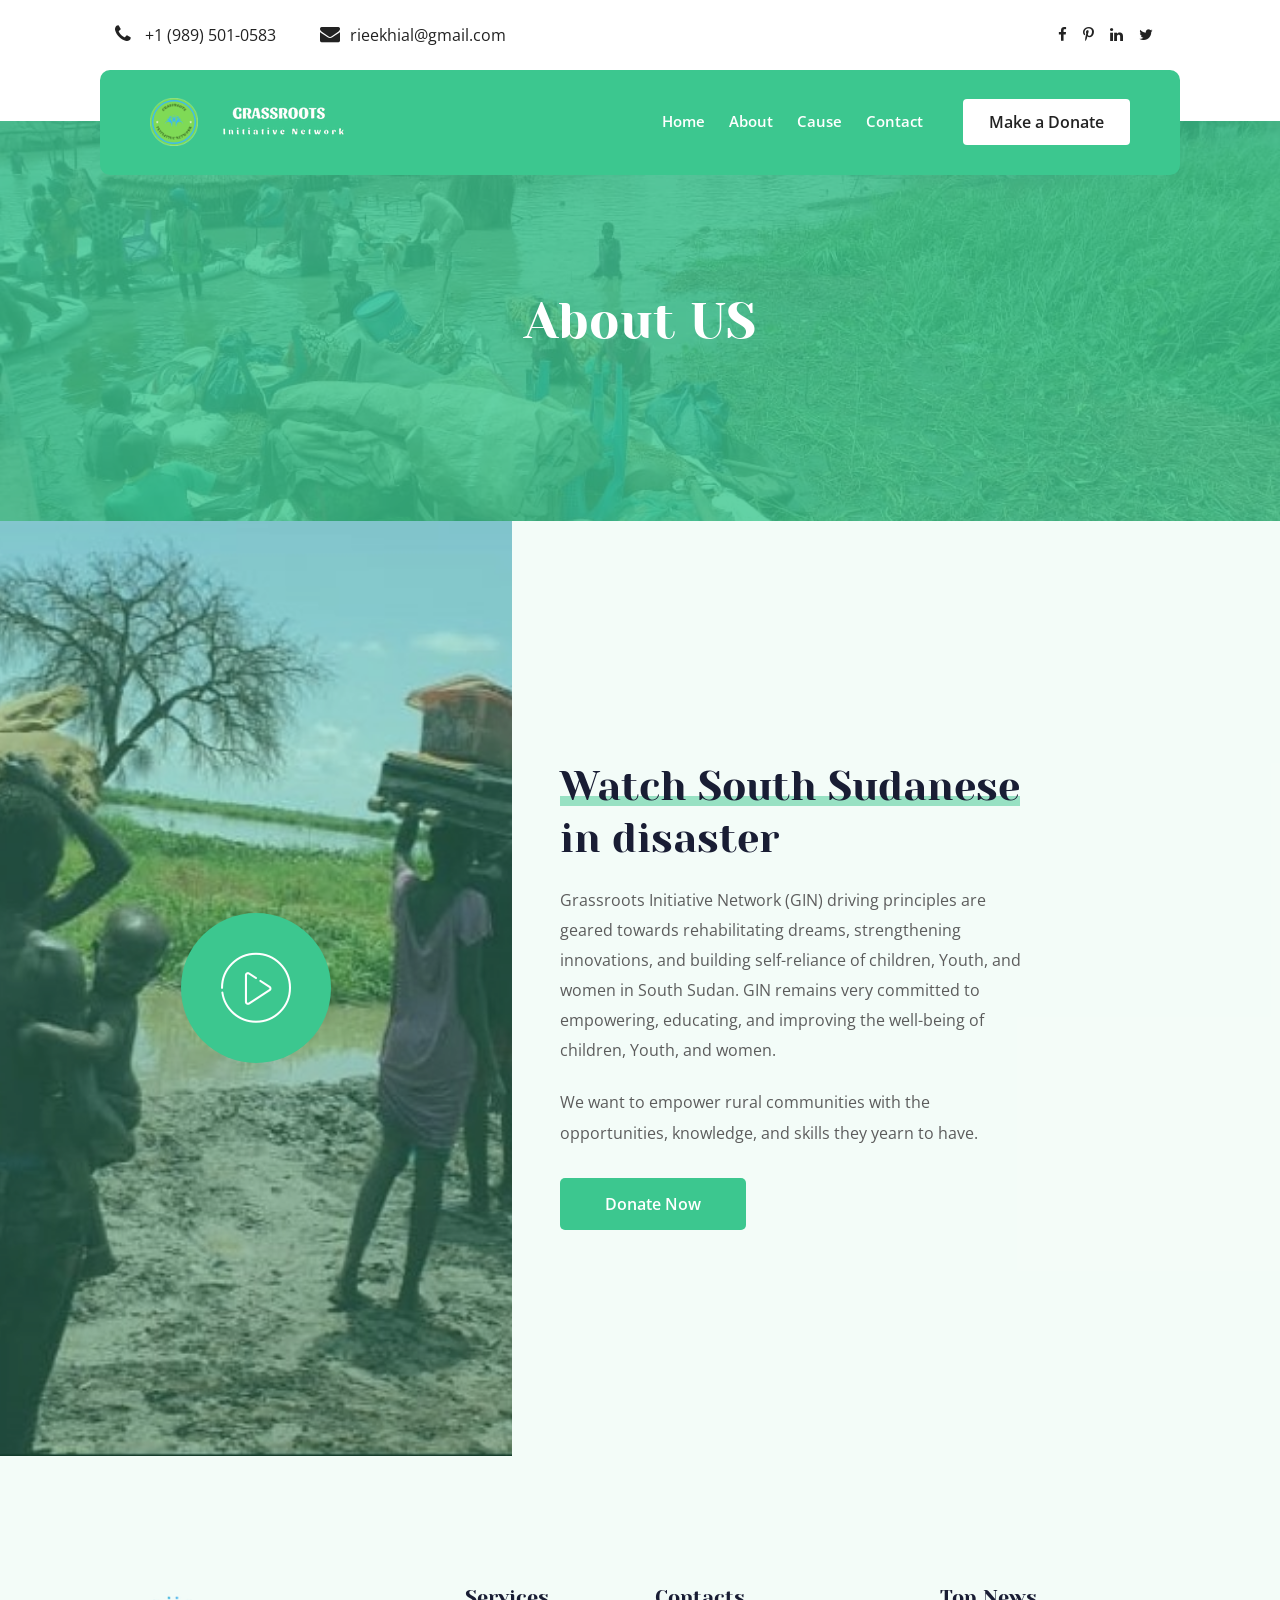
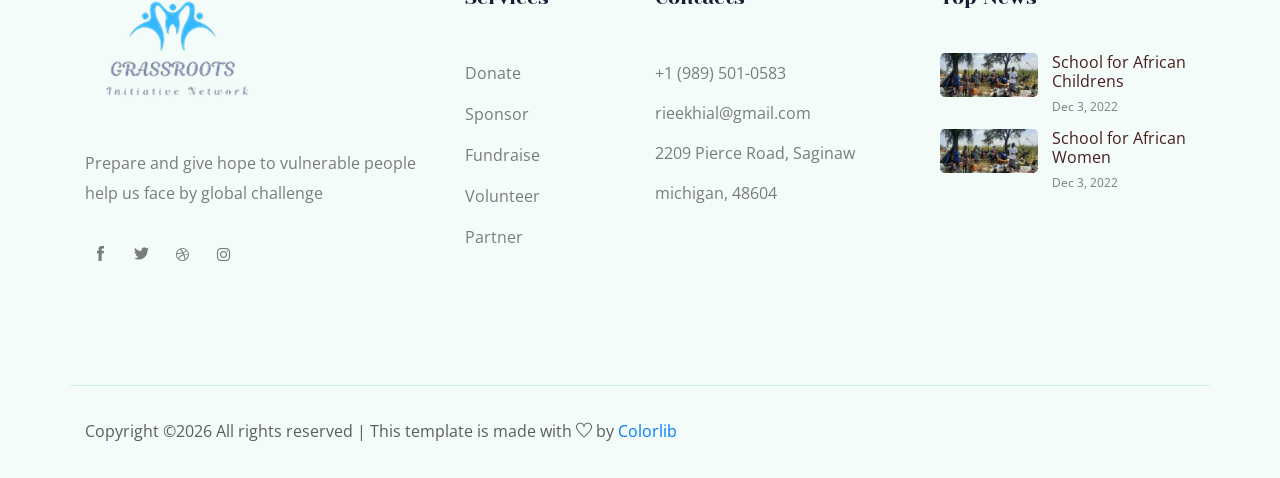
==== About.html @ 155f12e2 "update contents, and donation links" ====
<!doctype html>
<html class="no-js" lang="zxx">

<head>
    <meta charset="utf-8">
    <meta http-equiv="x-ua-compatible" content="ie=edge">
    <title>Grassroots Initiative Network</title>
    <meta name="description" content="">
    <meta name="viewport" content="width=device-width, initial-scale=1">

    <!-- <link rel="manifest" href="site.webmanifest"> -->
    <link rel="shortcut icon" type="image/x-icon" href="img/grassroot_favicon.png">
    <!-- Place favicon.ico in the root directory -->

    <!-- CSS here -->
    <link rel="stylesheet" href="css/bootstrap.min.css">
    <link rel="stylesheet" href="css/owl.carousel.min.css">
    <link rel="stylesheet" href="css/magnific-popup.css">
    <link rel="stylesheet" href="css/font-awesome.min.css">
    <link rel="stylesheet" href="css/themify-icons.css">
    <link rel="stylesheet" href="css/nice-select.css">
    <link rel="stylesheet" href="css/flaticon.css">
    <link rel="stylesheet" href="css/gijgo.css">
    <link rel="stylesheet" href="css/animate.css">
    <link rel="stylesheet" href="css/slicknav.css">
    <link rel="stylesheet" href="css/style.css">
    <!-- <link rel="stylesheet" href="css/responsive.css"> -->
</head>

<body>
    <!--[if lte IE 9]>
            <p class="browserupgrade">You are using an <strong>outdated</strong> browser. Please <a href="https://browsehappy.com/">upgrade your browser</a> to improve your experience and security.</p>
        <![endif]-->


    <!-- header-start -->
    <header>
        <div class="header-area ">
            <div class="header-top_area">
                <div class="container-fluid">
                    <div class="row">
                        <div class="col-xl-6 col-md-12 col-lg-8">
                            <div class="short_contact_list">
                                <ul>
                                    <li><a href="#"> <i class="fa fa-phone"></i> +1 (989) 501-0583</a></li>
                                    <li><a href="#"> <i class="fa fa-envelope"></i>rieekhial@gmail.com</a></li>
                                </ul>
                            </div>
                        </div>
                        <div class="col-xl-6 col-md-6 col-lg-4">
                            <div class="social_media_links d-none d-lg-block">
                                <a href="#">
                                    <i class="fa fa-facebook"></i>
                                </a>
                                <a href="#">
                                    <i class="fa fa-pinterest-p"></i>
                                </a>
                                <a href="#">
                                    <i class="fa fa-linkedin"></i>
                                </a>
                                <a href="#">
                                    <i class="fa fa-twitter"></i>
                                </a>
                            </div>
                        </div>
                    </div>
                </div>
            </div>
            <div id="sticky-header" class="main-header-area">
                <div class="container-fluid">
                    <div class="row align-items-center">
                        <div class="col-xl-3 col-lg-3">
                            <div class="logo">
                                <a href="index.html">
                                    <img src="img/favicon.ico" alt="logo">
                                </a>
                                <a href="index.html">
                                    <img src="img/header_letters.png" alt="logo">
                                </a>
                            </div>
                        </div>
                        <div class="col-xl-9 col-lg-9">
                            <div class="main-menu">
                                <nav>
                                    <ul id="navigation">
                                        <li><a href="index.html">home</a></li>
                                        <li><a href="About.html">About</a></li>
                                        <li><a href="Cause.html">Cause</a></li>
<!-- 
                                        <li><a href="#">blog <i class="ti-angle-down"></i></a>
                                            <ul class="submenu">
                                                <li><a href="blog.html">blog</a></li>
                                                <li><a href="single-blog.html">single-blog</a></li>
                                            </ul>
                                        </li>
                                        <li><a href="#">pages <i class="ti-angle-down"></i></a>
                                            <ul class="submenu">
                                                <li><a href="elements.html">elements</a></li>
                                                <li><a href="Cause.html">Cause</a></li>
                                            </ul>
                                        </li> -->

                                        <li><a href="contact.html">Contact</a></li>
                                    </ul>
                                </nav>
                                <div class="Appointment">
                                    <div class="book_btn d-none d-lg-block">
                                        <a href="https://ko-fi.com/rinyoch">Make a Donate</a>
                                    </div>
                                </div>
                            </div>
                        </div>
                        <div class="col-12">
                            <div class="mobile_menu d-block d-lg-none"></div>
                        </div>
                    </div>
                </div>
            </div>
        </div>
    </header>
    <!-- header-end -->

    <!-- bradcam_area_start  -->
    <div class="bradcam_area breadcam_bg overlay d-flex align-items-center justify-content-center">
        <div class="container">
            <div class="row">
                <div class="col-xl-12">
                    <div class="bradcam_text text-center">
                        <h3>About US</h3>
                    </div>
                </div>
            </div>
        </div>
    </div>
    <!-- bradcam_area_end  -->


    <!-- latest_activites_area_start  -->
    <div class="latest_activites_area">
        <div class=" video_bg_1 video_activite  d-flex align-items-center justify-content-center">
            <a class="popup-video" href="https://www.youtube.com/watch?v=m8TG0dVGTGA&ab_channel=RieekNyoach">
                <i class="flaticon-ui"></i>
            </a>
        </div>
        <div class="container">
            <div class="row justify-content-end">
                <div class="col-lg-7">
                    <div class="activites_info">
                        <div class="section_title">
                            <h3> <span>Watch South Sudanese </span> in disaster<br></h3>
                        </div>
                        <p class="para_1">Grassroots Initiative Network (GIN) driving principles are geared towards rehabilitating dreams, strengthening innovations, and building self-reliance of children, Youth, and women in South Sudan. GIN remains very committed to empowering, educating, and improving the well-being of children, Youth, and women. </p class="para_1">
                        <p class="para_2">We want to empower rural communities with the opportunities, knowledge, and skills they yearn to have. </p>
                        <a href="https://ko-fi.com/rinyoch"class="boxed-btn4">Donate Now</a>
                    </div>
                </div>
            </div>
        </div>
    </div>
    <!-- latest_activites_area_end  -->



   

   <!-- footer_start  -->
   <footer class="footer">
    <div class="footer_top">
        <div class="container">
            <div class="row">
                <div class="col-xl-4 col-md-6 col-lg-4 ">
                    <div class="footer_widget">
                        <div class="footer_logo">
                            <a href="#">
                                <img src="img/favicon_logo_footer.png" alt="">
                            </a>
                        </div>
                         
                        <p class="address_text">Prepare and give hope to vulnerable people <br> help us face by global challenge
                        </p>
                        <div class="socail_links">
                            <ul>
                                <li>
                                    <a href="#">
                                        <i class="ti-facebook"></i>
                                    </a>
                                </li>
                                <li>
                                    <a href="#">
                                        <i class="ti-twitter-alt"></i>
                                    </a>
                                </li>
                                <li>
                                    <a href="#">
                                        <i class="fa fa-dribbble"></i>
                                    </a>
                                </li>
                                <li>
                                    <a href="#">
                                        <i class="fa fa-instagram"></i>
                                    </a>
                                </li>
                            </ul>
                        </div>

                    </div>
                </div>
                <div class="col-xl-2 col-md-6 col-lg-2">
                    <div class="footer_widget">
                        <h3 class="footer_title">
                            Services
                        </h3>
                        <ul class="links">
                            <li><a href="#">Donate</a></li>
                            <li><a href="#">Sponsor</a></li>
                            <li><a href="#">Fundraise</a></li>
                            <li><a href="#">Volunteer</a></li>
                            <li><a href="#">Partner</a></li>
                        </ul>
                    </div>
                </div>
                <div class="col-xl-3 col-md-6 col-lg-3">
                    <div class="footer_widget">
                        <h3 class="footer_title">
                            Contacts
                        </h3>
                        <div class="contacts">
                            <p>+1 (989) 501-0583 <br>
                                rieekhial@gmail.com <br>
                                2209 Pierce Road,
                                Saginaw michigan, 48604
                            </p>
                        </div>
                    </div>
                </div>
                <div class="col-xl-3 col-md-6 col-lg-3">
                    <div class="footer_widget">
                        <h3 class="footer_title">
                            Top News
                        </h3>
                        <ul class="news_links">
                            <li>
                                <div class="thumb">
                                    <a href="#">
                                        <img src="img/news/news_grassroors_img.jpg" alt="">
                                    </a>
                                </div>
                                <div class="info">
                                    <a href="#">
                                        <h4>School for African 
                                            Childrens</h4>
                                    </a>
                                    <span>Dec 3, 2022</span>
                                </div>
                            </li>
                            <li>
                                <div class="thumb">
                                    <a href="#">
                                        <img src="img/news/news_grassroors_img.jpg" alt="">
                                    </a>
                                </div>
                                <div class="info">
                                    <a href="#">
                                        <h4>School for African 
                                            Women</h4>
                                    </a>
                                    <span>Dec 3, 2022</span>
                                </div>
                            </li>
                        </ul>
                    </div>
                </div>
            </div>
        </div>
    </div>
    <div class="copy-right_text">
        <div class="container">
            <div class="row">
                <div class="bordered_1px "></div>
                <div class="col-xl-12">
                    <p class="copy_right text-center">
                        <p><!-- Link back to Colorlib can't be removed. Template is licensed under CC BY 3.0. -->
Copyright &copy;<script>document.write(new Date().getFullYear());</script> All rights reserved | This template is made with <i class="ti-heart" aria-hidden="true"></i> by <a href="https://colorlib.com" target="_blank">Colorlib</a>
<!-- Link back to Colorlib can't be removed. Template is licensed under CC BY 3.0. --></p>
                    </p>
                </div>
            </div>
        </div>
    </div>
</footer>
<!-- footer_end  -->

    <!-- link that opens popup -->

    <!-- JS here -->
    <script src="js/vendor/modernizr-3.5.0.min.js"></script>
    <script src="js/vendor/jquery-1.12.4.min.js"></script>
    <script src="js/popper.min.js"></script>
    <script src="js/bootstrap.min.js"></script>
    <script src="js/owl.carousel.min.js"></script>
    <script src="js/isotope.pkgd.min.js"></script>
    <script src="js/ajax-form.js"></script>
    <script src="js/waypoints.min.js"></script>
    <script src="js/jquery.counterup.min.js"></script>
    <script src="js/imagesloaded.pkgd.min.js"></script>
    <script src="js/scrollIt.js"></script>
    <script src="js/jquery.scrollUp.min.js"></script>
    <script src="js/wow.min.js"></script>
    <script src="js/nice-select.min.js"></script>
    <script src="js/jquery.slicknav.min.js"></script>
    <script src="js/jquery.magnific-popup.min.js"></script>
    <script src="js/plugins.js"></script>
    <script src="js/gijgo.min.js"></script>
    <!--contact js-->
    <script src="js/contact.js"></script>
    <script src="js/jquery.ajaxchimp.min.js"></script>
    <script src="js/jquery.form.js"></script>
    <script src="js/jquery.validate.min.js"></script>
    <script src="js/mail-script.js"></script>

    <script src="js/main.js"></script>
</body>

</html>
---- css/themify-icons.css ----
@font-face {
	font-family: 'themify';
	src:url('../fonts/themify.eot?-fvbane');
	src:url('../fonts/themify.eot?#iefix-fvbane') format('embedded-opentype'),
		url('../fonts/themify.woff?-fvbane') format('woff'),
		url('../fonts/themify.ttf?-fvbane') format('truetype'),
		url('../fonts/themify.svg?-fvbane#themify') format('svg');
	font-weight: normal;
	font-style: normal;
}

[class^="ti-"], [class*=" ti-"] {
	font-family: 'themify';
	/* speak: none; */
	font-style: normal;
	font-weight: normal;
	font-variant: normal;
	text-transform: none;
	line-height: 1;

	/* Better Font Rendering =========== */
	-webkit-font-smoothing: antialiased;
	-moz-osx-font-smoothing: grayscale;
}

.ti-wand:before {
	content: "\e600";
}
.ti-volume:before {
	content: "\e601";
}
.ti-user:before {
	content: "\e602";
}
.ti-unlock:before {
	content: "\e603";
}
.ti-unlink:before {
	content: "\e604";
}
.ti-trash:before {
	content: "\e605";
}
.ti-thought:before {
	content: "\e606";
}
.ti-target:before {
	content: "\e607";
}
.ti-tag:before {
	content: "\e608";
}
.ti-tablet:before {
	content: "\e609";
}
.ti-star:before {
	content: "\e60a";
}
.ti-spray:before {
	content: "\e60b";
}
.ti-signal:before {
	content: "\e60c";
}
.ti-shopping-cart:before {
	content: "\e60d";
}
.ti-shopping-cart-full:before {
	content: "\e60e";
}
.ti-settings:before {
	content: "\e60f";
}
.ti-search:before {
	content: "\e610";
}
.ti-zoom-in:before {
	content: "\e611";
}
.ti-zoom-out:before {
	content: "\e612";
}
.ti-cut:before {
	content: "\e613";
}
.ti-ruler:before {
	content: "\e614";
}
.ti-ruler-pencil:before {
	content: "\e615";
}
.ti-ruler-alt:before {
	content: "\e616";
}
.ti-bookmark:before {
	content: "\e617";
}
.ti-bookmark-alt:before {
	content: "\e618";
}
.ti-reload:before {
	content: "\e619";
}
.ti-plus:before {
	content: "\e61a";
}
.ti-pin:before {
	content: "\e61b";
}
.ti-pencil:before {
	content: "\e61c";
}
.ti-pencil-alt:before {
	content: "\e61d";
}
.ti-paint-roller:before {
	content: "\e61e";
}
.ti-paint-bucket:before {
	content: "\e61f";
}
.ti-na:before {
	content: "\e620";
}
.ti-mobile:before {
	content: "\e621";
}
.ti-minus:before {
	content: "\e622";
}
.ti-medall:before {
	content: "\e623";
}
.ti-medall-alt:before {
	content: "\e624";
}
.ti-marker:before {
	content: "\e625";
}
.ti-marker-alt:before {
	content: "\e626";
}
.ti-arrow-up:before {
	content: "\e627";
}
.ti-arrow-right:before {
	content: "\e628";
}
.ti-arrow-left:before {
	content: "\e629";
}
.ti-arrow-down:before {
	content: "\e62a";
}
.ti-lock:before {
	content: "\e62b";
}
.ti-location-arrow:before {
	content: "\e62c";
}
.ti-link:before {
	content: "\e62d";
}
.ti-layout:before {
	content: "\e62e";
}
.ti-layers:before {
	content: "\e62f";
}
.ti-layers-alt:before {
	content: "\e630";
}
.ti-key:before {
	content: "\e631";
}
.ti-import:before {
	content: "\e632";
}
.ti-image:before {
	content: "\e633";
}
.ti-heart:before {
	content: "\e634";
}
.ti-heart-broken:before {
	content: "\e635";
}
.ti-hand-stop:before {
	content: "\e636";
}
.ti-hand-open:before {
	content: "\e637";
}
.ti-hand-drag:before {
	content: "\e638";
}
.ti-folder:before {
	content: "\e639";
}
.ti-flag:before {
	content: "\e63a";
}
.ti-flag-alt:before {
	content: "\e63b";
}
.ti-flag-alt-2:before {
	content: "\e63c";
}
.ti-eye:before {
	content: "\e63d";
}
.ti-export:before {
	content: "\e63e";
}
.ti-exchange-vertical:before {
	content: "\e63f";
}
.ti-desktop:before {
	content: "\e640";
}
.ti-cup:before {
	content: "\e641";
}
.ti-crown:before {
	content: "\e642";
}
.ti-comments:before {
	content: "\e643";
}
.ti-comment:before {
	content: "\e644";
}
.ti-comment-alt:before {
	content: "\e645";
}
.ti-close:before {
	content: "\e646";
}
.ti-clip:before {
	content: "\e647";
}
.ti-angle-up:before {
	content: "\e648";
}
.ti-angle-right:before {
	content: "\e649";
}
.ti-angle-left:before {
	content: "\e64a";
}
.ti-angle-down:before {
	content: "\e64b";
}
.ti-check:before {
	content: "\e64c";
}
.ti-check-box:before {
	content: "\e64d";
}
.ti-camera:before {
	content: "\e64e";
}
.ti-announcement:before {
	content: "\e64f";
}
.ti-brush:before {
	content: "\e650";
}
.ti-briefcase:before {
	content: "\e651";
}
.ti-bolt:before {
	content: "\e652";
}
.ti-bolt-alt:before {
	content: "\e653";
}
.ti-blackboard:before {
	content: "\e654";
}
.ti-bag:before {
	content: "\e655";
}
.ti-move:before {
	content: "\e656";
}
.ti-arrows-vertical:before {
	content: "\e657";
}
.ti-arrows-horizontal:before {
	content: "\e658";
}
.ti-fullscreen:before {
	content: "\e659";
}
.ti-arrow-top-right:before {
	content: "\e65a";
}
.ti-arrow-top-left:before {
	content: "\e65b";
}
.ti-arrow-circle-up:before {
	content: "\e65c";
}
.ti-arrow-circle-right:before {
	content: "\e65d";
}
.ti-arrow-circle-left:before {
	content: "\e65e";
}
.ti-arrow-circle-down:before {
	content: "\e65f";
}
.ti-angle-double-up:before {
	content: "\e660";
}
.ti-angle-double-right:before {
	content: "\e661";
}
.ti-angle-double-left:before {
	content: "\e662";
}
.ti-angle-double-down:before {
	content: "\e663";
}
.ti-zip:before {
	content: "\e664";
}
.ti-world:before {
	content: "\e665";
}
.ti-wheelchair:before {
	content: "\e666";
}
.ti-view-list:before {
	content: "\e667";
}
.ti-view-list-alt:before {
	content: "\e668";
}
.ti-view-grid:before {
	content: "\e669";
}
.ti-uppercase:before {
	content: "\e66a";
}
.ti-upload:before {
	content: "\e66b";
}
.ti-underline:before {
	content: "\e66c";
}
.ti-truck:before {
	content: "\e66d";
}
.ti-timer:before {
	content: "\e66e";
}
.ti-ticket:before {
	content: "\e66f";
}
.ti-thumb-up:before {
	content: "\e670";
}
.ti-thumb-down:before {
	content: "\e671";
}
.ti-text:before {
	content: "\e672";
}
.ti-stats-up:before {
	content: "\e673";
}
.ti-stats-down:before {
	content: "\e674";
}
.ti-split-v:before {
	content: "\e675";
}
.ti-split-h:before {
	content: "\e676";
}
.ti-smallcap:before {
	content: "\e677";
}
.ti-shine:before {
	content: "\e678";
}
.ti-shift-right:before {
	content: "\e679";
}
.ti-shift-left:before {
	content: "\e67a";
}
.ti-shield:before {
	content: "\e67b";
}
.ti-notepad:before {
	content: "\e67c";
}
.ti-server:before {
	content: "\e67d";
}
.ti-quote-right:before {
	content: "\e67e";
}
.ti-quote-left:before {
	content: "\e67f";
}
.ti-pulse:before {
	content: "\e680";
}
.ti-printer:before {
	content: "\e681";
}
.ti-power-off:before {
	content: "\e682";
}
.ti-plug:before {
	content: "\e683";
}
.ti-pie-chart:before {
	content: "\e684";
}
.ti-paragraph:before {
	content: "\e685";
}
.ti-panel:before {
	content: "\e686";
}
.ti-package:before {
	content: "\e687";
}
.ti-music:before {
	content: "\e688";
}
.ti-music-alt:before {
	content: "\e689";
}
.ti-mouse:before {
	content: "\e68a";
}
.ti-mouse-alt:before {
	content: "\e68b";
}
.ti-money:before {
	content: "\e68c";
}
.ti-microphone:before {
	content: "\e68d";
}
.ti-menu:before {
	content: "\e68e";
}
.ti-menu-alt:before {
	content: "\e68f";
}
.ti-map:before {
	content: "\e690";
}
.ti-map-alt:before {
	content: "\e691";
}
.ti-loop:before {
	content: "\e692";
}
.ti-location-pin:before {
	content: "\e693";
}
.ti-list:before {
	content: "\e694";
}
.ti-light-bulb:before {
	content: "\e695";
}
.ti-Italic:before {
	content: "\e696";
}
.ti-info:before {
	content: "\e697";
}
.ti-infinite:before {
	content: "\e698";
}
.ti-id-badge:before {
	content: "\e699";
}
.ti-hummer:before {
	content: "\e69a";
}
.ti-home:before {
	content: "\e69b";
}
.ti-help:before {
	content: "\e69c";
}
.ti-headphone:before {
	content: "\e69d";
}
.ti-harddrives:before {
	content: "\e69e";
}
.ti-harddrive:before {
	content: "\e69f";
}
.ti-gift:before {
	content: "\e6a0";
}
.ti-game:before {
	content: "\e6a1";
}
.ti-filter:before {
	content: "\e6a2";
}
.ti-files:before {
	content: "\e6a3";
}
.ti-file:before {
	content: "\e6a4";
}
.ti-eraser:before {
	content: "\e6a5";
}
.ti-envelope:before {
	content: "\e6a6";
}
.ti-download:before {
	content: "\e6a7";
}
.ti-direction:before {
	content: "\e6a8";
}
.ti-direction-alt:before {
	content: "\e6a9";
}
.ti-dashboard:before {
	content: "\e6aa";
}
.ti-control-stop:before {
	content: "\e6ab";
}
.ti-control-shuffle:before {
	content: "\e6ac";
}
.ti-control-play:before {
	content: "\e6ad";
}
.ti-control-pause:before {
	content: "\e6ae";
}
.ti-control-forward:before {
	content: "\e6af";
}
.ti-control-backward:before {
	content: "\e6b0";
}
.ti-cloud:before {
	content: "\e6b1";
}
.ti-cloud-up:before {
	content: "\e6b2";
}
.ti-cloud-down:before {
	content: "\e6b3";
}
.ti-clipboard:before {
	content: "\e6b4";
}
.ti-car:before {
	content: "\e6b5";
}
.ti-calendar:before {
	content: "\e6b6";
}
.ti-book:before {
	content: "\e6b7";
}
.ti-bell:before {
	content: "\e6b8";
}
.ti-basketball:before {
	content: "\e6b9";
}
.ti-bar-chart:before {
	content: "\e6ba";
}
.ti-bar-chart-alt:before {
	content: "\e6bb";
}
.ti-back-right:before {
	content: "\e6bc";
}
.ti-back-left:before {
	content: "\e6bd";
}
.ti-arrows-corner:before {
	content: "\e6be";
}
.ti-archive:before {
	content: "\e6bf";
}
.ti-anchor:before {
	content: "\e6c0";
}
.ti-align-right:before {
	content: "\e6c1";
}
.ti-align-left:before {
	content: "\e6c2";
}
.ti-align-justify:before {
	content: "\e6c3";
}
.ti-align-center:before {
	content: "\e6c4";
}
.ti-alert:before {
	content: "\e6c5";
}
.ti-alarm-clock:before {
	content: "\e6c6";
}
.ti-agenda:before {
	content: "\e6c7";
}
.ti-write:before {
	content: "\e6c8";
}
.ti-window:before {
	content: "\e6c9";
}
.ti-widgetized:before {
	content: "\e6ca";
}
.ti-widget:before {
	content: "\e6cb";
}
.ti-widget-alt:before {
	content: "\e6cc";
}
.ti-wallet:before {
	content: "\e6cd";
}
.ti-video-clapper:before {
	content: "\e6ce";
}
.ti-video-camera:before {
	content: "\e6cf";
}
.ti-vector:before {
	content: "\e6d0";
}
.ti-themify-logo:before {
	content: "\e6d1";
}
.ti-themify-favicon:before {
	content: "\e6d2";
}
.ti-themify-favicon-alt:before {
	content: "\e6d3";
}
.ti-support:before {
	content: "\e6d4";
}
.ti-stamp:before {
	content: "\e6d5";
}
.ti-split-v-alt:before {
	content: "\e6d6";
}
.ti-slice:before {
	content: "\e6d7";
}
.ti-shortcode:before {
	content: "\e6d8";
}
.ti-shift-right-alt:before {
	content: "\e6d9";
}
.ti-shift-left-alt:before {
	content: "\e6da";
}
.ti-ruler-alt-2:before {
	content: "\e6db";
}
.ti-receipt:before {
	content: "\e6dc";
}
.ti-pin2:before {
	content: "\e6dd";
}
.ti-pin-alt:before {
	content: "\e6de";
}
.ti-pencil-alt2:before {
	content: "\e6df";
}
.ti-palette:before {
	content: "\e6e0";
}
.ti-more:before {
	content: "\e6e1";
}
.ti-more-alt:before {
	content: "\e6e2";
}
.ti-microphone-alt:before {
	content: "\e6e3";
}
.ti-magnet:before {
	content: "\e6e4";
}
.ti-line-double:before {
	content: "\e6e5";
}
.ti-line-dotted:before {
	content: "\e6e6";
}
.ti-line-dashed:before {
	content: "\e6e7";
}
.ti-layout-width-full:before {
	content: "\e6e8";
}
.ti-layout-width-default:before {
	content: "\e6e9";
}
.ti-layout-width-default-alt:before {
	content: "\e6ea";
}
.ti-layout-tab:before {
	content: "\e6eb";
}
.ti-layout-tab-window:before {
	content: "\e6ec";
}
.ti-layout-tab-v:before {
	content: "\e6ed";
}
.ti-layout-tab-min:before {
	content: "\e6ee";
}
.ti-layout-slider:before {
	content: "\e6ef";
}
.ti-layout-slider-alt:before {
	content: "\e6f0";
}
.ti-layout-sidebar-right:before {
	content: "\e6f1";
}
.ti-layout-sidebar-none:before {
	content: "\e6f2";
}
.ti-layout-sidebar-left:before {
	content: "\e6f3";
}
.ti-layout-placeholder:before {
	content: "\e6f4";
}
.ti-layout-menu:before {
	content: "\e6f5";
}
.ti-layout-menu-v:before {
	content: "\e6f6";
}
.ti-layout-menu-separated:before {
	content: "\e6f7";
}
.ti-layout-menu-full:before {
	content: "\e6f8";
}
.ti-layout-media-right-alt:before {
	content: "\e6f9";
}
.ti-layout-media-right:before {
	content: "\e6fa";
}
.ti-layout-media-overlay:before {
	content: "\e6fb";
}
.ti-layout-media-overlay-alt:before {
	content: "\e6fc";
}
.ti-layout-media-overlay-alt-2:before {
	content: "\e6fd";
}
.ti-layout-media-left-alt:before {
	content: "\e6fe";
}
.ti-layout-media-left:before {
	content: "\e6ff";
}
.ti-layout-media-center-alt:before {
	content: "\e700";
}
.ti-layout-media-center:before {
	content: "\e701";
}
.ti-layout-list-thumb:before {
	content: "\e702";
}
.ti-layout-list-thumb-alt:before {
	content: "\e703";
}
.ti-layout-list-post:before {
	content: "\e704";
}
.ti-layout-list-large-image:before {
	content: "\e705";
}
.ti-layout-line-solid:before {
	content: "\e706";
}
.ti-layout-grid4:before {
	content: "\e707";
}
.ti-layout-grid3:before {
	content: "\e708";
}
.ti-layout-grid2:before {
	content: "\e709";
}
.ti-layout-grid2-thumb:before {
	content: "\e70a";
}
.ti-layout-cta-right:before {
	content: "\e70b";
}
.ti-layout-cta-left:before {
	content: "\e70c";
}
.ti-layout-cta-center:before {
	content: "\e70d";
}
.ti-layout-cta-btn-right:before {
	content: "\e70e";
}
.ti-layout-cta-btn-left:before {
	content: "\e70f";
}
.ti-layout-column4:before {
	content: "\e710";
}
.ti-layout-column3:before {
	content: "\e711";
}
.ti-layout-column2:before {
	content: "\e712";
}
.ti-layout-accordion-separated:before {
	content: "\e713";
}
.ti-layout-accordion-merged:before {
	content: "\e714";
}
.ti-layout-accordion-list:before {
	content: "\e715";
}
.ti-ink-pen:before {
	content: "\e716";
}
.ti-info-alt:before {
	content: "\e717";
}
.ti-help-alt:before {
	content: "\e718";
}
.ti-headphone-alt:before {
	content: "\e719";
}
.ti-hand-point-up:before {
	content: "\e71a";
}
.ti-hand-point-right:before {
	content: "\e71b";
}
.ti-hand-point-left:before {
	content: "\e71c";
}
.ti-hand-point-down:before {
	content: "\e71d";
}
.ti-gallery:before {
	content: "\e71e";
}
.ti-face-smile:before {
	content: "\e71f";
}
.ti-face-sad:before {
	content: "\e720";
}
.ti-credit-card:before {
	content: "\e721";
}
.ti-control-skip-forward:before {
	content: "\e722";
}
.ti-control-skip-backward:before {
	content: "\e723";
}
.ti-control-record:before {
	content: "\e724";
}
.ti-control-eject:before {
	content: "\e725";
}
.ti-comments-smiley:before {
	content: "\e726";
}
.ti-brush-alt:before {
	content: "\e727";
}
.ti-youtube:before {
	content: "\e728";
}
.ti-vimeo:before {
	content: "\e729";
}
.ti-twitter:before {
	content: "\e72a";
}
.ti-time:before {
	content: "\e72b";
}
.ti-tumblr:before {
	content: "\e72c";
}
.ti-skype:before {
	content: "\e72d";
}
.ti-share:before {
	content: "\e72e";
}
.ti-share-alt:before {
	content: "\e72f";
}
.ti-rocket:before {
	content: "\e730";
}
.ti-pinterest:before {
	content: "\e731";
}
.ti-new-window:before {
	content: "\e732";
}
.ti-microsoft:before {
	content: "\e733";
}
.ti-list-ol:before {
	content: "\e734";
}
.ti-linkedin:before {
	content: "\e735";
}
.ti-layout-sidebar-2:before {
	content: "\e736";
}
.ti-layout-grid4-alt:before {
	content: "\e737";
}
.ti-layout-grid3-alt:before {
	content: "\e738";
}
.ti-layout-grid2-alt:before {
	content: "\e739";
}
.ti-layout-column4-alt:before {
	content: "\e73a";
}
.ti-layout-column3-alt:before {
	content: "\e73b";
}
.ti-layout-column2-alt:before {
	content: "\e73c";
}
.ti-instagram:before {
	content: "\e73d";
}
.ti-google:before {
	content: "\e73e";
}
.ti-github:before {
	content: "\e73f";
}
.ti-flickr:before {
	content: "\e740";
}
.ti-facebook:before {
	content: "\e741";
}
.ti-dropbox:before {
	content: "\e742";
}
.ti-dribbble:before {
	content: "\e743";
}
.ti-apple:before {
	content: "\e744";
}
.ti-android:before {
	content: "\e745";
}
.ti-save:before {
	content: "\e746";
}
.ti-save-alt:before {
	content: "\e747";
}
.ti-yahoo:before {
	content: "\e748";
}
.ti-wordpress:before {
	content: "\e749";
}
.ti-vimeo-alt:before {
	content: "\e74a";
}
.ti-twitter-alt:before {
	content: "\e74b";
}
.ti-tumblr-alt:before {
	content: "\e74c";
}
.ti-trello:before {
	content: "\e74d";
}
.ti-stack-overflow:before {
	content: "\e74e";
}
.ti-soundcloud:before {
	content: "\e74f";
}
.ti-sharethis:before {
	content: "\e750";
}
.ti-sharethis-alt:before {
	content: "\e751";
}
.ti-reddit:before {
	content: "\e752";
}
.ti-pinterest-alt:before {
	content: "\e753";
}
.ti-microsoft-alt:before {
	content: "\e754";
}
.ti-linux:before {
	content: "\e755";
}
.ti-jsfiddle:before {
	content: "\e756";
}
.ti-joomla:before {
	content: "\e757";
}
.ti-html5:before {
	content: "\e758";
}
.ti-flickr-alt:before {
	content: "\e759";
}
.ti-email:before {
	content: "\e75a";
}
.ti-drupal:before {
	content: "\e75b";
}
.ti-dropbox-alt:before {
	content: "\e75c";
}
.ti-css3:before {
	content: "\e75d";
}
.ti-rss:before {
	content: "\e75e";
}
.ti-rss-alt:before {
	content: "\e75f";
}
---- css/nice-select.css ----
.nice-select {
  -webkit-tap-highlight-color: transparent;
  background-color: #fff;
  border-radius: 5px;
  border: solid 1px #e8e8e8;
  box-sizing: border-box;
  clear: both;
  cursor: pointer;
  display: block;
  float: left;
  font-family: inherit;
  font-size: 14px;
  font-weight: normal;
  height: 42px;
  line-height: 40px;
  outline: none;
  padding-left: 18px;
  padding-right: 30px;
  position: relative;
  text-align: left !important;
  -webkit-transition: all 0.2s ease-in-out;
  transition: all 0.2s ease-in-out;
  -webkit-user-select: none;
     -moz-user-select: none;
      -ms-user-select: none;
          user-select: none;
  white-space: nowrap;
  width: auto; }
  .nice-select:hover {
    border-color: #dbdbdb; }
  .nice-select:active, .nice-select.open, .nice-select:focus {
    border-color: #999; }


  .nice-select.disabled {
    border-color: #ededed;
    color: #999;
    pointer-events: none; }
    .nice-select.disabled:after {
      border-color: #cccccc; }
  .nice-select.wide {
    width: 100%; }
    .nice-select.wide .list {
      left: 0 !important;
      right: 0 !important; }
  .nice-select.right {
    float: right; }
    .nice-select.right .list {
      left: auto;
      right: 0; }
  .nice-select.small {
    font-size: 12px;
    height: 36px;
    line-height: 34px; }
    .nice-select.small:after {
      height: 4px;
      width: 4px; }
    .nice-select.small .option {
      line-height: 34px;
      min-height: 34px; }
  .nice-select .list {
    background-color: #fff;
    border-radius: 5px;
    box-shadow: 0 0 0 1px rgba(68, 68, 68, 0.11);
    box-sizing: border-box;
    margin-top: 4px;
    opacity: 0;
    overflow: hidden;
    padding: 0;
    pointer-events: none;
    position: absolute;
    top: 100%;
    left: 0;
    -webkit-transform-origin: 50% 0;
        -ms-transform-origin: 50% 0;
            transform-origin: 50% 0;
    -webkit-transform: scale(0.75) translateY(-21px);
        -ms-transform: scale(0.75) translateY(-21px);
            transform: scale(0.75) translateY(-21px);
    -webkit-transition: all 0.2s cubic-bezier(0.5, 0, 0, 1.25), opacity 0.15s ease-out;
    transition: all 0.2s cubic-bezier(0.5, 0, 0, 1.25), opacity 0.15s ease-out;
    z-index: 9; }
    .nice-select .list:hover .option:not(:hover) {
      background-color: transparent !important; }
  .nice-select .option {
    cursor: pointer;
    font-weight: 400;
    line-height: 40px;
    list-style: none;
    min-height: 40px;
    outline: none;
    padding-left: 18px;
    padding-right: 29px;
    text-align: left;
    -webkit-transition: all 0.2s;
    transition: all 0.2s; }
    .nice-select .option:hover, .nice-select .option.focus, .nice-select .option.selected.focus {
      background-color: #f6f6f6; }
    .nice-select .option.selected {
      font-weight: bold; }
    .nice-select .option.disabled {
      background-color: transparent;
      color: #999;
      cursor: default; }

.no-csspointerevents .nice-select .list {
  display: none; }

.no-csspointerevents .nice-select.open .list {
  display: block; }





  /* ,,,,,,,,,,,,,,,, */


  .nice-select:after {
    content: "\e64b";
    display: block;
    height: 5px;
    margin-top: -5px;
    pointer-events: none;
    position: absolute;
    right: 30px;
    top: 8px;
    transition: all 0.15s ease-in-out;
    width: 5px;
    font-family: 'themify';
    color: #ddd; }

    .nice-select.open:after {
 }
    .nice-select.open .list {
      opacity: 1;
      pointer-events: auto;
      -webkit-transform: scale(1) translateY(0);
          -ms-transform: scale(1) translateY(0);
              transform: scale(1) translateY(0); }
---- css/flaticon.css ----
/*
  	Flaticon icon font: Flaticon
  	Creation date: 16/01/2020 12:03
  	*/

@font-face {
  font-family: "Flaticon";
  src: url("../fonts/Flaticon.eot");
  src: url("../fonts/Flaticon.eot?#iefix") format("embedded-opentype"),
       url("../fonts/Flaticon.woff2") format("woff2"),
       url("../fonts/Flaticon.woff") format("woff"),
       url("../fonts/Flaticon.ttf") format("truetype"),
       url("../fonts/Flaticon.svg#Flaticon") format("svg");
  font-weight: normal;
  font-style: normal;
}

@media screen and (-webkit-min-device-pixel-ratio:0) {
  @font-face {
    font-family: "Flaticon";
    src: url("../fonts/Flaticon.svg#Flaticon") format("svg");
  }
}

[class^="flaticon-"]:before, [class*=" flaticon-"]:before,
[class^="flaticon-"]:after, [class*=" flaticon-"]:after {   
  font-family: Flaticon;
font-style: normal;
}

.flaticon-ui:before { content: "\f100"; }
.flaticon-calendar:before { content: "\f101"; }
.flaticon-heart-beat:before { content: "\f102"; }
.flaticon-in-love:before { content: "\f103"; }
.flaticon-hug:before { content: "\f104"; }
---- css/gijgo.css ----
.gj-button {
    background-color: #f5f5f5;
    border: 1px solid #ddd;
    color: #000;
    border-radius: 3px;
    padding: 6px 10px;
    cursor: pointer;
}

.gj-unselectable {
    -webkit-touch-callout: none;
    -webkit-user-select: none;
    -khtml-user-select: none;
    -moz-user-select: none;
    -ms-user-select: none;
    user-select: none;
}

.gj-row {
    display: -webkit-box;
    display: -ms-flexbox;
    display: flex;
    -ms-flex-wrap: wrap;
    flex-wrap: wrap;
}

.gj-margin-left-5 {
    margin-left: 5px;
}

.gj-margin-left-10 {
    margin-left: 10px;
}

.gj-width-full {
    width: 100%;
}

.gj-cursor-pointer {
    cursor: pointer;
}

.gj-text-align-center {
    text-align: center;
}

.gj-font-size-16 {
    font-size: 16px;
}

.gj-hidden {
    display: none;
}

/** Material Design */
.gj-button-md {
    background: 0 0;
    border: none;
    border-radius: 2px;
    color: rgba(0, 0, 0, 0.87);
    position: relative;
    height: 36px;
    margin: 0;
    min-width: 64px;
    padding: 0 16px;
    display: inline-block;
    font-family: "Roboto","Helvetica","Arial",sans-serif;
    font-size: 1rem;
    font-weight: 500;
    text-transform: uppercase;
    letter-spacing: 0;
    overflow: hidden;
    will-change: box-shadow;
    transition: box-shadow .2s cubic-bezier(.4,0,1,1),background-color .2s cubic-bezier(.4,0,.2,1),color .2s cubic-bezier(.4,0,.2,1);
    outline: none;
    cursor: pointer;
    text-decoration: none;
    text-align: center;
    line-height: 36px;
    vertical-align: middle;
    overflow: hidden;
    -webkit-user-select: none;
    -moz-user-select: none;
    -ms-user-select: none;
    user-select: none;
}

.gj-button-md:hover {
    background-color: rgba(158,158,158,.2);
}

.gj-button-md:disabled {
    color: rgba(0,0,0,.26);
    background: 0 0;
}

.gj-button-md .material-icons,
.gj-button-md .gj-icon {
    vertical-align: middle;
    /*font-size: 1.3rem;
    margin-right: 4px;*/
}

.gj-button-md.gj-button-md-icon {
    width: 24px;
    height: 31px;
    min-width: 24px;
    padding: 0px;
    display: table;
}

.gj-button-md.gj-button-md-icon .material-icons,
.gj-button-md.gj-button-md-icon .gj-icon {
    display: table-cell;
    margin-right: 0px;
    width: 24px;
    height: 24px;
}

.gj-button-md.active {
    background-color: rgba(158,158,158,.4);
}

.gj-button-md-group {
    position: relative;
    display: inline-block;
    vertical-align: middle;
}

.gj-textbox-md {
    border: none;
    border-bottom: 1px solid rgba(0,0,0,.42);
    display: block;
    font-family: "Helvetica","Arial",sans-serif;
    font-size: 16px;
    line-height: 16px;
    padding: 4px 0px;
    margin: 0;
    width: 100%;
    background: 0 0;
    text-align: left;
    color: rgba(0,0,0,.87);
}

.gj-textbox-md:focus,
.gj-textbox-md:active {
    border-bottom: 2px solid rgba(0,0,0,.42);
    outline: none;
}

.gj-textbox-md::placeholder {
    color: #8e8e8e;
}

.gj-textbox-md:-ms-input-placeholder {
    color: #8e8e8e;
}

.gj-textbox-md::-ms-input-placeholder {
    color: #8e8e8e;
}

.gj-md-spacer-24 {
    min-width: 24px;
    width: 24px;
    display: inline-block;
}

.gj-md-spacer-32 {
    min-width: 32px;
    width: 32px;
    display: inline-block;
}

.gj-modal {
    position: fixed;
    top: 0;
    right: 0;
    bottom: 0;
    left: 0;
    z-index: 1203;
    display: none;
    overflow: hidden;
    -webkit-overflow-scrolling: touch;
    outline: 0;
    background-color: rgba(0, 0, 0, 0.54118);
    transition: 200ms ease opacity;
    will-change: opacity;
}

/* List */
ul.gj-list li [data-role="wrapper"] {
    display: table;
    width: 100%;
}

ul.gj-list li [data-role="checkbox"] {
    display: table-cell;
    vertical-align:middle;
    text-align:center;
}

ul.gj-list li [data-role="image"] {
    display: table-cell;
    vertical-align:middle;
    text-align:center;
}

ul.gj-list li [data-role="display"] {
    display: table-cell;
    vertical-align:middle;
    cursor: pointer;
}

ul.gj-list li [data-role="display"]:empty:before {
  content: "\200b"; /* unicode zero width space character */
}

/* List - Bootstrap */
ul.gj-list-bootstrap {
    padding-left: 0px;
    margin-bottom: 0px;
}

ul.gj-list-bootstrap li {
    padding: 0px;
}

ul.gj-list-bootstrap li [data-role="wrapper"] {
    padding: 0px 10px;
}

ul.gj-list-bootstrap li [data-role="checkbox"] {
    width: 24px;
    padding: 3px;
}

ul.gj-list-bootstrap li [data-role="image"] {
    width: 24px;
    height: 24px;
}

ul.gj-list-bootstrap li [data-role="display"] {
    padding: 8px 0px 8px 4px;
}

.list-group-item.active ul li, .list-group-item.active:focus ul li, .list-group-item.active:hover ul li {
    text-shadow: none;
    color:initial;
}

/* List - Material Design */
ul.gj-list-md {
    padding: 0px;
    list-style: none;
    list-style-type: none;
    line-height: 24px;
    letter-spacing: 0;
    color: #616161; /* Gray 700 */
}

ul.gj-list-md li {
    display: list-item;
    list-style-type: none;
    padding: 0px;
    min-height: unset;
    box-sizing: border-box;
    align-items: center;
    cursor: default;
    overflow: hidden;

    font-family: "Roboto","Helvetica","Arial",sans-serif;
    font-size: 16px;
    font-weight: 400;
    letter-spacing: .04em;
    line-height: 1;
    
    -webkit-flex-direction: row;
    -ms-flex-direction: row;
    flex-direction: row;
    -webkit-flex-wrap: nowrap;
    -ms-flex-wrap: nowrap;
    flex-wrap: nowrap;
}

ul.gj-list-md li [data-role="checkbox"] {
    height: 24px;
    width: 24px;
}

ul.gj-list-md li [data-role="image"] {
    height: 24px;
    width: 24px;
}

ul.gj-list-md li [data-role="display"] {
    padding: 8px 0px 8px 5px;
    order: 0;
    flex-grow: 2;
    text-decoration: none;
    box-sizing: border-box;
    align-items: center;
    text-align: left;
    color: rgba(0,0,0,.87);
}

ul.gj-list-md li.disabled>[data-role="wrapper"]>[data-role="display"] {
    color: #9E9E9E; /* Gray 500 */
}

.gj-list-md-active {
    background: #e0e0e0;
    color: #3f51b5;
}


/* Picker */
.gj-picker {
    position: absolute;
    z-index: 1203;
    background-color: #fff;
}

.gj-picker .selected {
    color: #fff;
}

/* Material Design */
.gj-picker-md {
    font-family: "Roboto","Helvetica","Arial",sans-serif;
    font-size: 16px;
    font-weight: 400;
    letter-spacing: .04em;
    line-height: 1;
    color: rgba(0,0,0,.87);
    border: 1px solid #E0E0E0;
}

.gj-modal .gj-picker-md {
    border: 0px;
}

.gj-picker-md [role="header"] {
    color: rgba(255, 255, 255, 0.54);
    display: flex;
    background: #2196f3;
    align-items: baseline;
    user-select: none;
    justify-content: center;
}

.gj-picker-md [role="footer"] {
    float: right;
    padding: 10px;
}

.gj-picker-md [role="footer"] button.gj-button-md {
    color: #2196f3;
    font-weight: bold;
    font-size: 13px;
}

/* Bootstrap */
.gj-picker-bootstrap {
    border-radius: 4px;
    border: 1px solid #E0E0E0;
}

.gj-picker-bootstrap .selected {
    color: #888;
}

.gj-picker-bootstrap [role="header"] {
    background: #eee;
    color: #AAA;
}
@font-face {
    font-family: 'gijgo-material';
    src: url('../fonts/gijgo-material.eot?235541');
    src: url('../fonts/gijgo-material.eot?235541#iefix') format('embedded-opentype'), url('../fonts/gijgo-material.ttf?235541') format('truetype'), url('../fonts/gijgo-material.woff?235541') format('woff'), url('../fonts/gijgo-material.svg?235541#gijgo-material') format('svg');
    font-weight: normal;
    font-style: normal;
}

.gj-icon {
    /* use !important to prevent issues with browser extensions that change fonts */
    font-family: 'gijgo-material' !important;
    font-size: 24px;
    speak: none;
    font-style: normal;
    font-weight: normal;
    font-variant: normal;
    text-transform: none;
    line-height: 1;
    /* Enable Ligatures ================ */
    letter-spacing: 0;
    -webkit-font-feature-settings: "liga";
    -moz-font-feature-settings: "liga=1";
    -moz-font-feature-settings: "liga";
    -ms-font-feature-settings: "liga" 1;
    font-feature-settings: "liga";
    -webkit-font-variant-ligatures: discretionary-ligatures;
    font-variant-ligatures: discretionary-ligatures;
    /* Better Font Rendering =========== */
    -webkit-font-smoothing: antialiased;
    -moz-osx-font-smoothing: grayscale;
}

.gj-icon.undo:before {
    content: "\e900";
}

.gj-icon.vertical-align-top:before {
    content: "\e901";
}

.gj-icon.vertical-align-center:before {
    content: "\e902";
}

.gj-icon.vertical-align-bottom:before {
    content: "\e903";
}

.gj-icon.arrow-dropup:before {
    content: "\e904";
}

.gj-icon.clock:before {
    content: "\e905";
}

.gj-icon.refresh:before {
    content: "\e906";
}

.gj-icon.last-page:before {
    content: "\e907";
}

.gj-icon.first-page:before {
    content: "\e908";
}

.gj-icon.cancel:before {
    content: "\e909";
}

.gj-icon.clear:before {
    content: "\e90a";
}

.gj-icon.check-circle:before {
    content: "\e90b";
}

.gj-icon.delete:before {
    content: "\e90c";
}

.gj-icon.arrow-upward:before {
    content: "\e90d";
}

.gj-icon.arrow-forward:before {
    content: "\e90e";
}

.gj-icon.arrow-downward:before {
    content: "\e90f";
}

.gj-icon.arrow-back:before {
    content: "\e910";
}

.gj-icon.list-numbered:before {
    content: "\e911";
}

.gj-icon.list-bulleted:before {
    content: "\e912";
}

.gj-icon.indent-increase:before {
    content: "\e913";
}

.gj-icon.indent-decrease:before {
    content: "\e914";
}

.gj-icon.redo:before {
    content: "\e915";
}

.gj-icon.align-right:before {
    content: "\e916";
}

.gj-icon.align-left:before {
    content: "\e917";
}

.gj-icon.align-justify:before {
    content: "\e918";
}

.gj-icon.align-center:before {
    content: "\e919";
}

.gj-icon.strikethrough:before {
    content: "\e91a";
}

.gj-icon.italic:before {
    content: "\e91b";
}

.gj-icon.underlined:before {
    content: "\e91c";
}

.gj-icon.bold:before {
    content: "\e91d";
}

.gj-icon.arrow-dropdown:before {
    content: "\e91e";
}

.gj-icon.done:before {
    content: "\e91f";
}

.gj-icon.pencil:before {
    content: "\e920";
}

.gj-icon.minus:before {
    content: "\e921";
}

.gj-icon.plus:before {
    content: "\e922";
}

.gj-icon.chevron-up:before {
    content: "\e923";
}

.gj-icon.chevron-right:before {
    content: "\e924";
}

.gj-icon.chevron-down:before {
    content: "\e925";
}

.gj-icon.chevron-left:before {
    content: "\e926";
}

.gj-icon.event:before {
    content: "\e927";
}
.gj-draggable {
    cursor: move;
}
.gj-resizable-handle {
    position: absolute;
    font-size: 0.1px;
    display: block;
    -ms-touch-action: none;
    touch-action: none;
    z-index: 1203;
}

.gj-resizable-n {
    cursor: n-resize;
    height: 7px;
    width: 100%;
    top: -5px;
    left: 0;
}
.gj-resizable-e {
    cursor: e-resize;
    width: 7px;
    right: -5px;
    top: 0;
    height: 100%;
}
.gj-resizable-s {
    cursor: s-resize;
    height: 7px;
    width: 100%;
    bottom: -5px;
    left: 0;
}
.gj-resizable-w {
	cursor: w-resize;
	width: 7px;
	left: -5px;
	top: 0;
	height: 100%;
}
.gj-resizable-se {
	cursor: se-resize;
	width: 12px;
	height: 12px;
	right: 1px;
	bottom: 1px;
}
.gj-resizable-sw {
	cursor: sw-resize;
	width: 9px;
	height: 9px;
	left: -5px;
	bottom: -5px;
}
.gj-resizable-nw {
	cursor: nw-resize;
	width: 9px;
	height: 9px;
	left: -5px;
	top: -5px;
}
.gj-resizable-ne {
	cursor: ne-resize;
	width: 9px;
	height: 9px;
	right: -5px;
	top: -5px;
}

.gj-dialog-footer {
    position: absolute;
    bottom: 0px;
    width: 100%;
    margin-top: 0px;
}

.gj-dialog-scrollable [data-role="body"] {
    overflow-x: hidden;
    overflow-y: scroll;
}

/** Bootstrap 3 **/
.gj-dialog-bootstrap {
    overflow: hidden;
    z-index: 1202;
}

.gj-dialog-bootstrap [data-role="title"] {
    display: inline;
}
.gj-dialog-bootstrap [data-role="close"] {
    line-height: 1.42857143;
}

/** Bootstrap 4 **/
.gj-dialog-bootstrap4 {
    overflow: hidden;
    z-index: 1202;
}

.gj-dialog-bootstrap4 [data-role="title"] {
    display: inline;
}
.gj-dialog-bootstrap4 [data-role="close"] {
    line-height: 1.5;
}

/** Material Design **/
.gj-dialog-md {
    background-color: #FFF;
    overflow: hidden;
    border: none;
    box-shadow: 0 11px 15px -7px rgba(0,0,0,.2), 0 24px 38px 3px rgba(0,0,0,.14), 0 9px 46px 8px rgba(0,0,0,.12);
    box-sizing: border-box;
    position: relative;
    display: -webkit-box;
    display: -webkit-flex;
    display: -ms-flexbox;
    display: flex;
    -webkit-box-orient: vertical;
    -webkit-box-direction: normal;
    -webkit-flex-direction: column;
    -ms-flex-direction: column;
    flex-direction: column;
    -webkit-background-clip: padding-box;
    background-clip: padding-box;
    outline: 0;
    z-index: 1202;
}

.gj-dialog-md-header {
    padding: 24px 24px 0px 24px;
    font-family: "Roboto","Helvetica","Arial",sans-serif;
}

.gj-dialog-md-title {
    margin: 0;
    font-weight: 400;
    display: inline;
    line-height: 28px;
    font-size: 20px;
}

.gj-dialog-md-close {
    -webkit-appearance: none;
    padding: 0;
    cursor: pointer;
    background: 0 0;
    border: 0;
    float: right;
    line-height: 28px;
    font-size: 28px;
}

.gj-dialog-md-body {
    padding: 20px 24px 24px 24px;
    color: rgba(0,0,0,.54);
    font-family: "Helvetica","Arial",sans-serif;
    font-size: 14px;
    font-weight: 400;
    line-height: 20px;
}

.gj-dialog-md-footer {
    padding: 8px 8px 8px 24px;
    display: -webkit-flex;
    display: -ms-flexbox;
    display: flex;
    -webkit-flex-direction: row-reverse;
    -ms-flex-direction: row-reverse;
    flex-direction: row-reverse;
    -webkit-flex-wrap: wrap;
    -ms-flex-wrap: wrap;
    flex-wrap: wrap;

    box-sizing: border-box;
}

.gj-dialog-md-footer>*:first-child {
    margin-right: 0;
}

.gj-dialog-md-footer>* {
    margin-right: 8px;
    height: 36px;
}
DIV.gj-grid-wrapper {
    margin: auto;
    position: relative;
    clear:both;
    z-index: 1;
}

TABLE.gj-grid {
    margin: auto;    
    border-collapse: collapse;
    width: 100%;
    table-layout: fixed;
}

TABLE.gj-grid THEAD TH [data-role="selectAll"] {
    margin: auto;
}

TABLE.gj-grid THEAD TH [data-role="title"] {
    display: inline-block;
}

TABLE.gj-grid THEAD TH [data-role="sorticon"] {
    display: inline-block;
}

TABLE.gj-grid THEAD TH {
    overflow: hidden;
    text-overflow: ellipsis;
}

TABLE.gj-grid.autogrow-header-row THEAD TH {
    overflow: auto;
    text-overflow: initial;
    white-space: pre-wrap;
    -ms-word-break: break-word;
    word-break: break-word;
}

TABLE.gj-grid > tbody > tr > td {
    overflow: hidden;
    position: relative;
}

table.gj-grid tbody div[data-role="display"] {
    vertical-align: middle;
    text-indent: 0;
    white-space: pre-wrap;
    -ms-word-break: break-word;
    word-break: break-word;
}

table.gj-grid.fixed-body-rows tbody div[data-role="display"] {
    overflow: hidden;
    text-overflow: ellipsis;
    white-space: nowrap;
    -ms-word-break: initial;
    word-break: initial;
}

table.gj-grid tfoot DIV[data-role="display"] {
    vertical-align: middle;
    text-indent: 0;
    display: flex;
}

TABLE.gj-grid .fa {
    padding: 2px;
}

TABLE.gj-grid > tbody > tr > td > div {
    padding: 2px;
    overflow: hidden;
}

DIV.gj-grid-wrapper DIV.gj-grid-loading-cover
{
    background: #BBBBBB;
    opacity: 0.5;
    position: absolute;
    vertical-align: middle;
}

DIV.gj-grid-wrapper DIV.gj-grid-loading-text
{
    position: absolute;
    font-weight: bold;
}

/* Bootstrap Theme */
table.gj-grid-bootstrap thead th {
    background-color: #f5f5f5;
    vertical-align:middle;
}

table.gj-grid-bootstrap thead th [data-role="sorticon"] {
    margin-left: 5px;
}

table.gj-grid-bootstrap thead th [data-role="sorticon"] i.gj-icon,
table.gj-grid-bootstrap thead th [data-role="sorticon"] i.material-icons {
    position: absolute;
    font-size: 20px;
    top: 15px;
}

table.gj-grid-bootstrap tbody tr td div[data-role="display"] {
    padding: 0px;
}

.gj-grid-bootstrap-4 .gj-checkbox-bootstrap {
    display: inline-block;
    padding-top: 2px;
}

.gj-grid-bootstrap-4 tbody tr.active {
    background-color: rgba(0,0,0,.075);
}

/* Material Design Theme */
.gj-grid-md {
    position: relative;
    border: 1px solid #e0e0e0;
    border-collapse: collapse;
    white-space: nowrap;
    font-size: 13px;
    font-family: "Roboto","Helvetica","Arial",sans-serif;
    background-color: #fff;
}

.gj-grid-md td:first-of-type, .gj-grid-md th:first-of-type {
    padding-left: 24px;
}

.gj-grid-md th {
    position: relative;
    vertical-align: bottom;
    font-weight: 700;
    line-height: 31px;
    letter-spacing: 0;
    height: 56px;
    font-size: 12px;
    color: rgba(0,0,0,.54);
    padding-bottom: 8px;
    box-sizing: border-box;
    padding: 12px 18px;
    text-align: right;
}

.gj-grid-md td {
    position: relative;
    height: 48px;
    border-top: 1px solid #e0e0e0;
    border-bottom: 1px solid #e0e0e0;
    padding: 12px 18px;
    box-sizing: border-box;
    text-align: left;
    color: rgba(0,0,0,.87);
}

.gj-grid-md tbody tr {
    position: relative;
    height: 48px;
    transition-duration: .28s;
    transition-timing-function: cubic-bezier(.4,0,.2,1);
    transition-property: background-color;
}

.gj-grid-md tbody tr:hover {
    background-color: #EEEEEE; /* Gray 200 */
}

.gj-grid-md tbody tr.gj-grid-md-select {
    background-color: #F5F5F5; /* Grey 100 */
}


table.gj-grid-md thead th [data-role="sorticon"] {
    margin-left: 5px;
}

table.gj-grid-md thead th [data-role="sorticon"] i.gj-icon,
table.gj-grid-md thead th [data-role="sorticon"] i.material-icons {
    position: absolute;
    font-size: 16px;
    top: 19px;
}

table.gj-grid-md thead th.gj-grid-select-all {
    padding-bottom: 3px;
}
/* Hide all prioritized columns by default */
@media only all {
	th.display-1120,
	td.display-1120,
	th.display-960,
	td.display-960,
	th.display-800,
	td.display-800,
	th.display-640,
	td.display-640,
	th.display-480,
	td.display-480,
	th.display-320,
	td.display-320 {
		display: none;
	}
}

/* Show at 320px (20em x 16px) */
@media screen and (min-width: 20em) {
	TABLE.gj-grid-bootstrap th.display-320,
	TABLE.gj-grid-bootstrap td.display-320 {
		display: table-cell;
	}
}
/* Show at 480px (30em x 16px) */
@media screen and (min-width: 30em) {
	TABLE.gj-grid-bootstrap th.display-480,
	TABLE.gj-grid-bootstrap td.display-480 {
		display: table-cell;
	}
}
/* Show at 640px (40em x 16px) */
@media screen and (min-width: 40em) {
	TABLE.gj-grid-bootstrap th.display-640,
	TABLE.gj-grid-bootstrap td.display-640 {
		display: table-cell;
	}
}
/* Show at 800px (50em x 16px) */
@media screen and (min-width: 50em) {
	TABLE.gj-grid-bootstrap th.display-800,
	TABLE.gj-grid-bootstrap td.display-800 {
		display: table-cell;
	}
}
/* Show at 960px (60em x 16px) */
@media screen and (min-width: 60em) {
	TABLE.gj-grid-bootstrap th.display-960,
	TABLE.gj-grid-bootstrap td.display-960 {
		display: table-cell;
	}
}
/* Show at 1,120px (70em x 16px) */
@media screen and (min-width: 70em) {
	TABLE.gj-grid-bootstrap th.display-1120,
	TABLE.gj-grid-bootstrap td.display-1120 {
		display: table-cell;
	}
}

/* Material Design Theme */
.gj-grid-md tfoot tr th {
    padding-right: 14px;
}

.gj-grid-md tfoot tr[data-role="pager"] .gj-grid-mdl-pager-label {
    padding-left: 5px;
    padding-right: 5px;
}

.gj-grid-md tfoot tr[data-role="pager"] .gj-dropdown-md {
    margin-left: 12px;
}

.gj-grid-md tfoot tr[data-role="pager"] .gj-dropdown-md [role="presenter"] {
    font-size: 12px;
    font-weight: bold;
    color: rgba(0,0,0,.54);
}

.gj-grid-md tfoot tr[data-role="pager"] .gj-dropdown-md [role="presenter"] [role="display"] {
    text-align: right;
}

.gj-grid-md tfoot tr[data-role="pager"] .gj-grid-md-limit-select {
    margin-left: 10px;
    font-size: 12px;
    font-weight: bold;
    color: rgba(0,0,0,.54);
}

/* Bootstrap */
.gj-grid-bootstrap tfoot tr[data-role="pager"] th {
    line-height: 30px;
    background-color: #f5f5f5;
}

.gj-grid-bootstrap tfoot tr[data-role="pager"] th > div > div {
    margin-right: 5px;
}

.gj-grid-bootstrap tfoot tr[data-role="pager"] th > div > button {
    margin-right: 5px;
}

.gj-grid-bootstrap-4 tfoot tr[data-role="pager"] th > div button {
    height: 34px;
}

.gj-grid-bootstrap-4 tfoot tr[data-role="pager"] th div .gj-dropdown-bootstrap-4 .gj-dropdown-expander-mi .gj-icon {
    top: 5px;
}

.gj-grid-bootstrap-3 tfoot tr[data-role="pager"] th > div > input {
    margin-right: 5px;
    width: 40px;
    text-align: right;
    display: inline-block;
    font-weight: bold;
}

.gj-grid-bootstrap-4 tfoot tr[data-role="pager"] th > div > div.input-group {
    width: 40px;
}

.gj-grid-bootstrap-4 tfoot tr[data-role="pager"] th > div > div.input-group input {
    text-align: right;
    font-weight: bold;
    height: 34px;
    padding-top: 2px;
    padding-bottom: 6px;
}

.gj-grid-bootstrap tfoot tr[data-role="pager"] th > div > select {
    display: inline-block;
    margin-right: 5px;
    width: 60px;
}

.gj-grid-bootstrap tfoot tr[data-role="pager"] th .gj-dropdown-bootstrap .gj-list-bootstrap [data-role="display"] {
    line-height: 14px;
}

.gj-grid-bootstrap tfoot tr[data-role="pager"] th .gj-dropdown-bootstrap [role="presenter"] [role="display"] {
    font-weight: bold;
}

.gj-grid-bootstrap tfoot tr[data-role="pager"] th .gj-dropdown-bootstrap-3 [role="presenter"] {
    padding: 2px 8px;
}

.gj-grid-bootstrap tfoot tr[data-role="pager"] th .gj-dropdown-bootstrap-4 [role="presenter"] {
    padding: 1px 8px;
}
.gj-grid thead tr th div.gj-grid-column-resizer-wrapper {
    position: relative;
    width: 100%;
    height: 0px; 
    top: 0px; 
    left: 0px; 
    padding: 0px;
}

span.gj-grid-column-resizer {
    position: absolute;
    right: 0px;
    width: 10px;
    top: -100px;
    height: 300px;
    z-index: 1203;
    cursor: e-resize;
}

.gj-grid-resize-cursor {
    cursor: e-resize;
}
.gj-grid-md tbody tr.gj-grid-top-border td {
  border-top: 2px solid #777;
}
.gj-grid-md tbody tr.gj-grid-bottom-border td {
  border-bottom: 2px solid #777;
}

.gj-grid-bootstrap tbody tr.gj-grid-top-border td {
  border-top: 2px solid #777;
}
.gj-grid-bootstrap tbody tr.gj-grid-bottom-border td {
  border-bottom: 2px solid #777;
}
.gj-grid-md thead tr th.gj-grid-left-border,
.gj-grid-md tbody tr td.gj-grid-left-border
{
    border-left: 3px solid #777;
}
.gj-grid-md thead tr th.gj-grid-right-border,
.gj-grid-md tbody tr td.gj-grid-right-border
{
    border-right: 3px solid #777;
}

.gj-grid-bootstrap thead tr th.gj-grid-left-border,
.gj-grid-bootstrap tbody tr td.gj-grid-left-border
{
    border-left: 5px solid #ddd;
}
.gj-grid-bootstrap thead tr th.gj-grid-right-border,
.gj-grid-bootstrap tbody tr td.gj-grid-right-border
{
    border-right: 5px solid #ddd;
}
.gj-dirty {
    position: absolute;
    top: 0px;
    left: 0px;
    border-style: solid;
    border-width: 3px;
    border-color: #f00 transparent transparent #f00;
    padding: 0;
    overflow: hidden;
    vertical-align: top;
}

/* Material Design */
.gj-grid-md tbody tr td.gj-grid-management-column {
    padding: 3px;
}

.gj-grid-md tbody tr td[data-mode="edit"] {
    padding: 0px 18px;
}

.gj-grid-md tbody .gj-dropdown-md [role="presenter"] [role="display"] {
    padding: 0px;
}

/* Bootstrap */
.gj-grid-bootstrap tbody tr td[data-mode="edit"] {
    padding: 0px;
}

.gj-grid-bootstrap tbody tr td[data-mode="edit"] [data-role="edit"] {
    padding: 0px;
}

/* Bootstrap 3 */
.gj-grid-bootstrap-3 tbody tr td.gj-grid-management-column {
    padding: 3px;
}

.gj-grid-bootstrap-3 tbody tr td[data-mode="edit"] {
    height: 38px;
}

.gj-grid-bootstrap-3 tbody tr td[data-mode="edit"] [data-role="edit"] input[type="text"] {
    height: 37px;
    padding: 8px;
}

.gj-grid-bootstrap-3 tbody tr td[data-mode="edit"] .gj-dropdown-bootstrap [role="presenter"] {
    border: 0px;
    border-radius: 0px;
    height: 37px;
    padding-left: 8px;
}

.gj-grid-bootstrap-3 tbody tr td[data-mode="edit"] .gj-datepicker-bootstrap {
    height: 37px;
}

.gj-grid-bootstrap-3 tbody tr td[data-mode="edit"] .gj-datepicker-bootstrap [role="input"] {
    height: 37px;
    border:0px;
    border-radius: 0px;
}

.gj-grid-bootstrap-3 tbody tr td[data-mode="edit"] .gj-datepicker-bootstrap [role="right-icon"] {
    border:0px;
    border-radius: 0px;
}

.gj-grid-bootstrap-3 tbody tr td[data-mode="edit"] .gj-checkbox-bootstrap {
    display: inline-block;
    padding-top: 10px;
    height: 32px;
}

/* Bootstrap 4 */
.gj-grid-bootstrap-4 tbody tr td.gj-grid-management-column {
    padding: 6px;
}

.gj-grid-bootstrap-4 tbody tr td[data-mode="edit"] [data-role="edit"] input[type="text"] {
    height: 48px;
    padding-left: 12px;
}

.gj-grid-bootstrap-4 tbody tr td[data-mode="edit"] .gj-dropdown-bootstrap [role="presenter"] {
    border: 0px;
    border-radius: 0px;
    height: 48px;
    padding-left: 12px;
    font-family: -apple-system,system-ui,BlinkMacSystemFont,"Segoe UI",Roboto,"Helvetica Neue",Arial,sans-serif;
}

.gj-grid-bootstrap-4 tbody tr td[data-mode="edit"] .gj-dropdown-bootstrap-4 [role="expander"].gj-dropdown-expander-mi .gj-icon,
.gj-grid-bootstrap-4 tbody tr td[data-mode="edit"] .gj-dropdown-bootstrap-4 [role="expander"].gj-dropdown-expander-mi .material-icons {
    top: 13px;
}

.gj-grid-bootstrap-4 tbody tr td[data-mode="edit"] .gj-datepicker-bootstrap {
    height: 48px;
}

.gj-grid-bootstrap-4 tbody tr td[data-mode="edit"] .gj-datepicker-bootstrap [role="input"] {
    height: 48px;
    border:0px;
    border-radius: 0px;
}

.gj-grid-bootstrap-4 tbody tr td[data-mode="edit"] .gj-datepicker-bootstrap [role="right-icon"] {
    background-color: #fff;
}

.gj-grid-bootstrap-4 tbody tr td[data-mode="edit"] .gj-datepicker-bootstrap [role="right-icon"] button {
    border: 0px;
    border-radius: 0px;
    width: 43px;
    position: relative;
}

.gj-grid-bootstrap-4 tbody tr td[data-mode="edit"] .gj-datepicker-bootstrap [role="right-icon"] .gj-icon,
.gj-grid-bootstrap-4 tbody tr td[data-mode="edit"] .gj-datepicker-bootstrap [role="right-icon"] .material-icons {
    top: 13px;
    left: 10px;
    font-size: 24px;
}

.gj-grid-bootstrap-4 tbody tr td[data-mode="edit"] .gj-checkbox-bootstrap {
    display: inline-block;
    padding-top: 15px;
    height: 42px;
}
.gj-grid-md thead tr[data-role="filter"] th {
    border-top: 1px solid #e0e0e0;
}

div.gj-grid-wrapper div.gj-grid-bootstrap-toolbar {
    background-color: #f5f5f5;
    padding: 8px;
    font-weight: bold;
    border: 1px solid #ddd;
}

div.gj-grid-wrapper div.gj-grid-bootstrap-4-toolbar {
    background-color: #f5f5f5;
    padding: 12px;
    font-weight: bold;
    border: 1px solid #ddd;
}

div.gj-grid-wrapper div.gj-grid-md-toolbar {
    font-weight: bold;
    font-size: 24px;
    font-family: "Helvetica","Arial",sans-serif;
    background-color: rgb(255, 255, 255);
    
    border-top: 1px solid #e0e0e0;
    border-left: 1px solid #e0e0e0;
    border-right: 1px solid #e0e0e0;
    border-bottom: 0px;
    border-collapse: collapse;

    padding: 0 18px 0px 18px;
    line-height: 56px;
}
table.gj-grid-scrollable tbody {
    overflow-y: auto;
    overflow-x: hidden;
    display: block;
}

/* Material Design */
table.gj-grid-md.gj-grid-scrollable {
    border-bottom: 0px;
}

table.gj-grid-md.gj-grid-scrollable tbody {
    border-right: 1px solid #e0e0e0;
    border-bottom: 1px solid #e0e0e0;
}

table.gj-grid-md.gj-grid-scrollable tfoot {
    border-bottom: 1px solid #e0e0e0;
}

/* Bootstrap 3 */
table.gj-grid-bootstrap.gj-grid-scrollable {
    border-bottom: 0px;
}

table.gj-grid-bootstrap.gj-grid-scrollable tbody {
    border-right: 1px solid #ddd;
    border-bottom: 1px solid #ddd;
}

table.gj-grid-bootstrap.gj-grid-scrollable tbody tr[data-role="row"]:first-child td {
    border-top: 0px;
}

table.gj-grid-bootstrap.gj-grid-scrollable tbody tr[data-role="row"] td:first-child {
    border-left: 0px;
}

table.gj-grid-bootstrap.gj-grid-scrollable tbody tr[data-role="row"] td:last-child {
    border-right: 0px;
}

table.gj-grid-bootstrap.gj-grid-scrollable tfoot {
    border-bottom: 1px solid #ddd;
}

ul.gj-list li [data-role="spacer"] {
    display: table-cell;
}

ul.gj-list li [data-role="expander"] {
    display: table-cell;
    vertical-align:middle;
    text-align:center;
    cursor: pointer;
}

[data-type="tree"] ul li [data-role="expander"].gj-tree-material-icons-expander {
    width: 24px;
}

[data-type="tree"] ul li [data-role="expander"].gj-tree-font-awesome-expander {
    width: 24px;
}

[data-type="tree"] ul li [data-role="expander"].gj-tree-glyphicons-expander {
    width: 24px;
}

[data-type="tree"] ul li [data-role="expander"].gj-tree-glyphicons-expander .glyphicon {
    top: 4px;
    height: 24px;
}

/* Bootstrap Theme */
.gj-tree-bootstrap-3 ul.gj-list-bootstrap li {
    border: 0px;
    border-radius: 0px;
    color: #333;
}

.gj-tree-bootstrap-3 ul.gj-list-bootstrap li.active {
    color: #fff;
}

.gj-tree-bootstrap-3 ul.gj-list-bootstrap li.disabled {
    color: #777;
    background-color: #eee;
}

.gj-tree-bootstrap-4 ul.gj-list-bootstrap li {
    border: 0px;
    border-radius: 0px;
    color: #212529;
}

.gj-tree-bootstrap-4 ul.gj-list-bootstrap li.active {
    color: #fff;
}

.gj-tree-bootstrap-4 ul.gj-list-bootstrap li.disabled {
    color: #868e96;
}

.gj-tree-bootstrap-4 ul.gj-list-bootstrap li ul.gj-list-bootstrap {
    width: 100%;
}

.gj-tree-bootstrap-border ul.gj-list-bootstrap li {
    border: 1px solid #ddd;
}

.gj-tree-bootstrap-border ul.gj-list-bootstrap li ul.gj-list-bootstrap li {
    border-left: 0px;
    border-right: 0px;
}

.gj-tree-bootstrap-border ul.gj-list-bootstrap li:first-child {
    border-top-left-radius: 4px;
    border-top-right-radius: 4px;
}

.gj-tree-bootstrap-border ul.gj-list-bootstrap li:last-child {
    border-bottom-left-radius: 4px;
    border-bottom-right-radius: 4px;
}

.gj-tree-bootstrap-border ul.gj-list-bootstrap li ul.gj-list-bootstrap li:first-child {
    border-top-left-radius: 0px;
    border-top-right-radius: 0px;
}

.gj-tree-bootstrap-border ul.gj-list-bootstrap li ul.gj-list-bootstrap li:last-child {
    border-bottom: 0px;
    border-bottom-left-radius: 0px;
    border-bottom-right-radius: 0px;
}

ul.gj-list-bootstrap li [data-role="expander"].gj-tree-material-icons-expander {
    padding-top: 8px;
    padding-bottom: 4px;
}

ul.gj-list-bootstrap li [data-role="expander"].gj-tree-material-icons-expander .gj-icon {
    width: 24px;
    height: 24px;
}

/* Material Design Theme */
ul.gj-list-md li.disabled > [data-role="wrapper"] > [data-role="expander"] {
    color: #9E9E9E; /* Gray 500 */
}

.gj-tree-md-border ul.gj-list-md li {
    border: 1px solid #616161; /* Gray 700 */
    margin-bottom: -1px;
}

.gj-tree-md-border ul.gj-list-md li ul.gj-list-md li {
    border-left: 0px;
    border-right: 0px;
}

.gj-tree-md-border ul.gj-list-md li ul.gj-list-md li:last-child {
    border-bottom: 0px;
}
.gj-tree-drop-above {    
    border-top: 1px solid #000;
}

.gj-tree-drop-below {
    border-bottom: 1px solid #000;
}

.gj-tree-bootstrap-3 ul.gj-list-bootstrap li [data-role="wrapper"].drop-above {
    border-top: 2px solid #000;
}

.gj-tree-bootstrap-3 ul.gj-list-bootstrap li [data-role="wrapper"].drop-below {
    border-bottom: 2px solid #000;
}

.gj-tree-bootstrap-4 ul.gj-list-bootstrap li [data-role="wrapper"].drop-above {
    border-top: 2px solid #000;
}

.gj-tree-bootstrap-4 ul.gj-list-bootstrap li [data-role="wrapper"].drop-below {
    border-bottom: 2px solid #000;
}

.gj-tree-drag-el {
    padding: 0px;
    margin: 0px;
    z-index: 1203;
}

.gj-tree-drag-el li {
    padding: 0px;
    margin: 0px;
}

.gj-tree-drag-el [data-role="wrapper"] {
    cursor: move;
    display: table;
}

.gj-tree-drag-el [data-role="indicator"] {
    width: 14px;
    padding: 0px 3px;
    display: table-cell;
    vertical-align: middle;
    text-align: center;
}

.gj-tree-bootstrap-drag-el li.list-group-item {
    border: 0px;
    background: unset;
}

.gj-tree-bootstrap-drag-el [data-role="indicator"] {
    width: 24px;
    height: 24px;
    padding: 0px;
}

.gj-tree-md-drag-el [data-role="indicator"] {
    width: 24px;
    height: 24px;
    padding: 0px;
}
/* Bootstrap */
.gj-checkbox-bootstrap {
    min-width: 0;
    font-size: 0;
    font-weight: normal;
    margin: 0px;
    text-align: center;
    width: 18px;
    height: 18px;
    position: relative;
    display: inline;
}

.gj-checkbox-bootstrap input[type="checkbox"] {
    display: none;
    margin-bottom: -12px;
}

.gj-checkbox-bootstrap span {
    background: #fff;
    display: block;
    content: " ";
    width: 18px;
    height: 18px;
    line-height: 11px;
    font-size: 11px;
    padding: 2px;
    color: #555555;
    border: 1px solid #CCCCCC;
    border-radius: 3px;
    transition: box-shadow 0.2s linear, border-color 0.2s linear;
    cursor: pointer;
    margin: auto;
}

.gj-checkbox-bootstrap input[type="checkbox"]:focus + span:before {
    outline: 0;
    box-shadow: 0 0 0 0 #66afe9, 0 0 6px rgba(102, 175, 233, .6);
    border-color: #66afe9;
}

.gj-checkbox-bootstrap input[type="checkbox"][disabled] + span {
    opacity: 0.6;
    cursor: not-allowed;
}

/* Bootstrap 4 */
.gj-checkbox-bootstrap.gj-checkbox-bootstrap-4 span {
    line-height: 16px;
    padding: 0px;
}

.gj-checkbox-bootstrap-4.gj-checkbox-material-icons input[type="checkbox"]:checked + span:after {
    font-size: 16px;
}

.gj-checkbox-bootstrap-4.gj-checkbox-material-icons input[type="checkbox"]:indeterminate + span:after {
    font-size: 16px;
}

/* Material Design */
.gj-checkbox-md {
    min-width: 0;
    font-size: 0;
    font-weight: normal;
    margin: 0px;
    text-align: center;
    width: 16px;
    height: 16px;
    position: relative;
}

.gj-checkbox-md input[type="checkbox"] {
    display: none;
    margin-bottom: -12px;
}

.gj-checkbox-md span {
    display: inline-block;
    box-sizing: border-box;
    width: 16px;
    height: 16px;
    margin: 0;
    cursor: pointer;
    overflow: hidden;
    border: 2px solid #616161; /* Gray 700 */
    border-radius: 2px;
    z-index: 2;
}

.gj-checkbox-md input[type="checkbox"]:checked + span {
    border: 2px solid #536DFE; /* Indigo A200 */
}

.gj-checkbox-md input[type="checkbox"]:checked + span:after {
    color: #FFF;
    background-color: #536DFE; /* Indigo A200 */
    position: absolute;
    left: 1px;
    top: -15px;
}

.gj-checkbox-md input[type="checkbox"]:indeterminate + span {
    border: 2px solid #616161; /* Gray 700 */
}

.gj-checkbox-md input[type="checkbox"]:indeterminate + span:after {    
    color: #616161;/*color: rgba(0, 0, 0, 1);*/
    position: absolute;
    left: 1px;
    top: -15px;
}

.gj-checkbox-md input[type="checkbox"][disabled] + span {
    border: 2px solid #9E9E9E;
}

.gj-checkbox-md input[type="checkbox"][disabled] + span:after {
    background-color: #9E9E9E;
}

.gj-checkbox-md input[type="checkbox"][disabled]:indeterminate + span:after {
    color: #FFFFFF;
}

/* Material Icons */
.gj-checkbox-material-icons input[type="checkbox"]:checked + span:after {
    content: "\e91f";
    font-size: 14px;
    font-weight: bold;
    white-space: pre;
}

.gj-checkbox-material-icons input[type="checkbox"]:indeterminate + span:after {
    content: "\e921";
    font-size: 14px;
    font-weight: bold;
    white-space: pre;
}

/* Glyphicons */
.gj-checkbox-glyphicons input[type="checkbox"]:checked + span:after {
    display: inline-block;
    font-family: 'Glyphicons Halflings';
    content: "\e013 ";
}

.gj-checkbox-glyphicons input[type="checkbox"]:indeterminate + span:after {
    display: inline-block;
    font-family: 'Glyphicons Halflings';
    content: "\2212 ";
    padding-right: 1px;
}

/* fontawesome */
.gj-checkbox-fontawesome .fa {
    font-size: 14px;
}
.gj-checkbox-bootstrap.gj-checkbox-fontawesome .fa {
    line-height: 18px;
}

.gj-checkbox-fontawesome input[type="checkbox"]:checked + span:before {
    content: "\f00c ";
}

.gj-checkbox-fontawesome input[type="checkbox"]:indeterminate + span:before {
    content: "\f068 ";
}
.gj-editor [role="body"] {
    overflow: auto;
    outline: 0px solid transparent;
    box-sizing: border-box;
}

/* Material Design */
.gj-editor-md {
    padding: 7px;
    font-family: "Roboto","Helvetica","Arial",sans-serif;
    font-size: 14px;
    font-weight: 500;
    letter-spacing: 0;
    border: 1px solid rgba(158,158,158,.2);
}

.gj-editor-md [role="toolbar"] {
    margin-bottom: 7px;
}

.gj-editor-md [role="toolbar"] .gj-button-md {
    min-width: 54px;
    margin-right: 5px;
}

.gj-editor-md [role="toolbar"] .gj-button-md .gj-icon {
    width: 24px;
    height: 24px;
}

.gj-editor-md [role="body"] {
    border: 1px solid rgba(158,158,158,.2);
}

.gj-editor-md p {
    margin: 0;
    padding: 0;
}

.gj-editor-md blockquote {
    font-size: 14px;
}

/* Bootstrap */
.gj-editor-bootstrap {
    padding: 7px;
    border: 1px solid #eceeef;
}

.gj-editor-bootstrap [role="toolbar"] {
    margin-bottom: 7px;
}

.gj-editor-bootstrap [role="toolbar"] .btn-group {
    margin-right: 10px;
}

.gj-editor-bootstrap [role="toolbar"] button {
    height: 36px;
}

.gj-editor-bootstrap [role="body"] {
    border: 1px solid #eceeef;
}

.gj-editor-bootstrap p {
    margin: 0;
    padding: 0;
}

.gj-editor-bootstrap blockquote {
    font-size: 14px;
}
.gj-dropdown {
    position: relative;
    border-collapse: separate;
}

.gj-dropdown [role="presenter"] {
    display: table;
    cursor: pointer;
    outline: none;
    position: relative;
}

.gj-dropdown [role="presenter"] [role="display"] {
    display: table-cell;
    text-align: left;
    width: 100%;
}

.gj-dropdown [role="presenter"] [role="expander"] {
    display: table-cell;
    vertical-align:middle;
    text-align:center;
    width: 24px;
    height: 24px;
}

/* Material Design */
.gj-dropdown-md [role="presenter"] {
    font-family: "Roboto","Helvetica","Arial",sans-serif;
    font-size: 16px;
    font-weight: 400;
    letter-spacing: .04em;
    line-height: 1;
    color: rgba(0,0,0,.87);
    padding: 0px;
    border: 0px;
    border-bottom: 1px solid rgba(0,0,0,.42);
    background: transparent;
}

.gj-dropdown-md [role="presenter"]:focus,
.gj-dropdown-md [role="presenter"]:active {
    border-bottom: 2px solid rgba(0,0,0,.42);
}

.gj-dropdown-md [role="presenter"] [role="display"] {
    padding: 4px 0px;
    line-height: 18px;
}

.gj-dropdown-md [role="presenter"] [role="display"] .placeholder {
    color: #8e8e8e;
}

.gj-dropdown-list-md {
    position: absolute;
    top: 0px;
    left: 0px;
    background-color: #f5f5f5;
    color: #000;
    margin: 0px;
    z-index: 1203;
}

.gj-dropdown-list-md li:hover, .gj-dropdown-list-md li.active {
    background-color: #eee;
}

/* Bootstrap */
.gj-dropdown-bootstrap [role="presenter"] [role="display"] {
    padding-right: 5px;
}

.gj-dropdown-bootstrap [role="presenter"] [role="expander"] {
    padding-left: 5px;
}

.gj-dropdown-bootstrap [role="presenter"] [role="expander"].gj-dropdown-expander-mi {
    width: 24px;
}

.gj-dropdown-bootstrap-3 [role="presenter"] [role="display"] {
    line-height: 20px;
}

.gj-dropdown-bootstrap-3 [role="presenter"] [role="display"] .placeholder {
    color: #9999b3;
}

.gj-dropdown-bootstrap-3 [role="presenter"] [role="expander"] {
    width: 20px;
    height: 20px;
}

.gj-dropdown-bootstrap-3 [role="presenter"] [role="expander"].gj-dropdown-expander-mi .gj-icon,
.gj-dropdown-bootstrap-3 [role="presenter"] [role="expander"].gj-dropdown-expander-mi .material-icons {
    top: 5px;
    right: 10px;
    position: absolute;
}

.gj-dropdown-bootstrap-4 [role="presenter"] {
    border: 1px solid #ced4da;
}

.gj-dropdown-bootstrap-4 [role="presenter"] [role="display"] {
    line-height: 24px;
}

.gj-dropdown-bootstrap-4 [role="presenter"] [role="expander"].gj-dropdown-expander-mi .gj-icon,
.gj-dropdown-bootstrap-4 [role="presenter"] [role="expander"].gj-dropdown-expander-mi .material-icons {
    top: 7px;
    right: 10px;
    position: absolute;
}

.gj-dropdown-list-bootstrap {
    position: absolute;
    top: 32px;
    left: 0px;
    margin: 0px;
    z-index: 1203;
}
.gj-datepicker [role="input"]::-ms-clear {
    display: none;
}

.gj-datepicker [role="right-icon"] {
    cursor: pointer;
}

.gj-picker div[role="navigator"] {
    display: -webkit-box;
    display: -ms-flexbox;
    display: flex;
    -ms-flex-wrap: wrap;
    flex-wrap: wrap;
}

.gj-picker div[role="navigator"] div {
    cursor: pointer;
    position: relative;
    flex-basis: 0;
    -webkit-box-flex: 1;
    -ms-flex-positive: 1;
    flex-grow: 1;
    max-width: 100%;
}

.gj-picker div[role="navigator"] div[role="period"] {
    width: 100%;
    text-align: center;
}

/* Material Design */
.gj-datepicker-md {
    font-family: "Roboto","Helvetica","Arial",sans-serif;
    font-size: 16px;
    font-weight: 400;
    letter-spacing: .04em;
    line-height: 1;
    color: rgba(0,0,0,.87);
    position: relative;
}

.gj-datepicker-md [role="right-icon"] {
    position: absolute;
    right: 0px;
    top: 0px;
    font-size: 24px;
}

.gj-datepicker-md.small .gj-textbox-md {
    font-size: 14px;
}

.gj-datepicker-md.small .gj-icon {
    font-size: 22px;
}

.gj-datepicker-md.large .gj-textbox-md {
    font-size: 18px;
}

.gj-datepicker-md.large .gj-icon {
    font-size: 28px;
}

.gj-picker-md.datepicker [role="header"] {
    padding: 20px 20px;
    display: block;
}

.gj-picker-md.datepicker [role="header"] [role="year"] {
    font-size: 17px;
    padding-bottom: 5px;
    cursor: pointer;
}

.gj-picker-md.datepicker [role="header"] [role="date"] {
    font-size: 36px;
    cursor: pointer;
}

.gj-picker-md div[role="navigator"] {
    height: 42px;
    line-height: 42px;
}

.gj-picker div[role="navigator"] div[role="period"] {
    font-weight: bold;
    font-size: 15px;
}

.gj-picker-md div[role="navigator"] div:first-child {
    max-width: 42px;
}

.gj-picker-md div[role="navigator"] div:last-child {
    max-width: 42px;
}

.gj-picker-md div[role="navigator"] div i.gj-icon,
.gj-picker-md div[role="navigator"] div i.material-icons {
    position: absolute;
    top: 8px;
}

.gj-picker-md div[role="navigator"] div:first-child i.gj-icon,
.gj-picker-md div[role="navigator"] div:first-child i.material-icons {
    left: 10px;
}

.gj-picker-md div[role="navigator"] div:last-child i.gj-icon,
.gj-picker-md div[role="navigator"] div:last-child i.material-icons {
    right: 11px;
}

.gj-picker-md table thead {
    color: #9E9E9E; /* Gray 500 */
}

.gj-picker-md table tr th div,
.gj-picker-md table tr td div {
    display: block;
    width: 40px;
    height: 40px;
    line-height: 40px;
    font-size: 13px;
    text-align: center;
    vertical-align: middle;
}

[type="year"].gj-picker-md table tr td div,
[type="decade"].gj-picker-md table tr td div,
[type="century"].gj-picker-md table tr td div {
    width: 73px;
    height: 73px;
    line-height: 73px;
    cursor: pointer;
}

.gj-picker-md table tr td.gj-cursor-pointer div:hover {
    background: #EEEEEE;
    border-radius: 50%;
    color: rgba(0,0,0,.87);
}

.gj-picker-md table tr td.other-month div,
.gj-picker-md table tr td.disabled div {
    color: #BDBDBD; /* Gray 400 */
}

.gj-picker-md table tr td.focused div {
    background: #E0E0E0; /* Gray 300 */
    border-radius: 50%;
}

.gj-picker-md table tr td.today div {
    color: #1976D2;
}

.gj-picker-md table tr td.selected.gj-cursor-pointer div {
    color: #FFFFFF;
    background: #1976D2; /* Blue 700 */
    border-radius: 50%;
}

.gj-picker-md table tr td.calendar-week div {
    font-weight: bold;
}

/* Bootstrap */
.gj-datepicker-bootstrap :focus,
.gj-datepicker-bootstrap :active {
    box-shadow: none;
}

.gj-picker-bootstrap {
    border: 1px solid rgba(0,0,0,0.15);
    border-radius: 4px;
    padding: 4px;
}

.gj-modal .gj-picker-bootstrap {
    padding: 0px;
}

.gj-picker-bootstrap.datepicker [role="header"] {
    padding: 10px 20px;
    display: block;
}

.gj-picker-bootstrap.datepicker [role="header"] [role="year"] {
    font-size: 15px;
    cursor: pointer;
}

.gj-picker-bootstrap [role="header"] [role="date"] {
    font-size: 24px;
    cursor: pointer;
}

.gj-modal .gj-picker-bootstrap.datepicker [role="body"] {
    padding: 15px;
}

.gj-picker-bootstrap div[role="navigator"] {
    height: 30px;
    line-height: 30px;
    text-align: center;
}

.gj-picker-bootstrap div[role="navigator"] div:first-child {
    max-width: 30px;
}

.gj-picker-bootstrap div[role="navigator"] div:last-child {
    max-width: 30px;
}

.gj-picker-bootstrap table tr td div,
.gj-picker-bootstrap table tr th div {
    display: block;
    width: 30px;
    height: 30px;
    line-height: 30px;
    text-align: center;
    vertical-align: middle;
}

[type="year"].gj-picker-bootstrap table tr td div,
[type="decade"].gj-picker-bootstrap table tr td div,
[type="century"].gj-picker-bootstrap table tr td div {
    width: 53px;
    height: 53px;
    line-height: 53px;
    cursor: pointer;
}

.gj-picker-bootstrap table tr th div i,
.gj-picker-bootstrap table tr th div span {
    line-height: 30px;
}

.gj-picker-bootstrap div[role="navigator"] .gj-icon,
.gj-picker-bootstrap div[role="navigator"] .material-icons {
    margin: 3px;
}

.gj-picker-bootstrap table tr td.focused div,
.gj-picker-bootstrap table tr td.gj-cursor-pointer div:hover {
    background: #EEEEEE;
    border-radius: 4px;
    color: #212529;
}

.gj-picker-bootstrap table tr td.today div {
    color: #204d74;
    font-weight: bold;
}

.gj-picker-bootstrap table tr td.selected.gj-cursor-pointer div {
    color: #fff;
    background-color: #204d74;
    border-color: #122b40;
    border-radius: 4px;
}

.gj-picker-bootstrap table tr td.other-month div,
.gj-picker-bootstrap table tr td.disabled div {
    color: #777;
}

/* Bootstrap 3 */
.gj-datepicker-bootstrap span[role="right-icon"].input-group-addon {
    border-top-left-radius: 0px;
    border-bottom-left-radius: 0px;
    border-top-right-radius: 4px;
    border-bottom-right-radius: 4px;
    border-left: 0px;
    position: relative;
    /*width: 38px;*/
}

.gj-datepicker-bootstrap span[role="right-icon"].input-group-addon .gj-icon,
.gj-datepicker-bootstrap span[role="right-icon"].input-group-addon .material-icons {
    position: absolute;
    top: 7px;
    left: 7px;
}

/* Bootstrap 4 */
.gj-datepicker-bootstrap [role="right-icon"] button {
    width: 38px;
    position: relative;
    border: 1px solid #ced4da;
}

.gj-datepicker-bootstrap [role="right-icon"] button:hover {
    color: #6c757d;
    background-color: transparent;
}

.gj-datepicker-bootstrap.input-group-sm [role="right-icon"] button {
    width: 30px;
}

.gj-datepicker-bootstrap.input-group-lg [role="right-icon"] button {
    width: 48px;
}

.gj-datepicker-bootstrap [role="right-icon"] button .gj-icon,
.gj-datepicker-bootstrap [role="right-icon"] button .material-icons {
    position: absolute;
    font-size: 21px;
    top: 9px;
    left: 9px;
}

.gj-datepicker-bootstrap.input-group-sm [role="right-icon"] button .gj-icon,
.gj-datepicker-bootstrap.input-group-sm [role="right-icon"] button .material-icons {
    top: 6px;
    left: 6px;
    font-size: 19px;
}

.gj-datepicker-bootstrap.input-group-lg [role="right-icon"] button .gj-icon,
.gj-datepicker-bootstrap.input-group-lg [role="right-icon"] button .material-icons {
    font-size: 27px;
    top: 10px;
    left: 10px;
}
.gj-timepicker [role="input"]::-ms-clear {
    display: none;
}

.gj-timepicker [role="right-icon"] {
    cursor: pointer;
}

.gj-picker.timepicker [role="header"] {
    font-size: 58px;
    padding: 20px 0;
    line-height: 58px;

    display: flex;
    align-items: baseline;
    user-select: none;
    justify-content: center;
}

.gj-picker.timepicker [role="header"] div {
    cursor: pointer;
    width: 66px;
    text-align: right;
}

.gj-picker [role="header"] [role="mode"] {
    position: relative;
    width: 0px;
}

.gj-picker [role="header"] [role="mode"] span {
    position: absolute;
    left: 7px;
    line-height: 18px;
    font-size: 18px;
}

.gj-picker [role="header"] [role="mode"] span[role="am"] {
    top: 7px;
}

.gj-picker [role="header"] [role="mode"] span[role="pm"] {
    bottom: 7px;
}

.gj-picker [role="body"] [role="dial"] {
    width: 256px;
    color: rgba(0, 0, 0, 0.87);
    height: 256px;
    position: relative;
    background: #eeeeee;
    border-radius: 50%;
    margin: 10px;
}

.gj-picker [role="body"] [role="hour"] {
    top: calc(50% - 16px);
    left: calc(50% - 16px);
    width: 32px;
    height: 32px;
    cursor: pointer;
    position: absolute;
    font-size: 14px;
    text-align: center;
    line-height: 32px;
    user-select: none;
    pointer-events: none;
}

.gj-picker [role="body"] [role="hour"].selected {
    color: rgba(255, 255, 255, 1);
}

.gj-picker [role="body"] [role="arrow"] {
    top: calc(50% - 1px);
    left: 50%;
    width: calc(50% - 20px);
    height: 2px;
    position: absolute;
    pointer-events: none;
    transform-origin: left center;
    transition: all 250ms cubic-bezier(0.4, 0, 0.2, 1);
    width: calc(50% - 52px);
}

.gj-picker .arrow-begin {
    top: -3px;
    left: -4px;
    width: 8px;
    height: 8px;
    position: absolute;
    border-radius: 50%;
}

.gj-picker .arrow-end {
    top: -15px;
    right: -16px;
    width: 0;
    height: 0;
    position: absolute;
    box-sizing: content-box;
    border-width: 16px;
    border-radius: 50%;
}

/* Material Design */
.gj-timepicker-md {
    font-family: "Roboto","Helvetica","Arial",sans-serif;
    font-size: 16px;
    font-weight: 400;
    letter-spacing: .04em;
    line-height: 1;
    color: rgba(0,0,0,.87);
    position: relative;
}

.gj-timepicker-md.small .gj-textbox-md {
    font-size: 14px;
}

.gj-timepicker-md.small .gj-icon {
    font-size: 22px;
}

.gj-timepicker-md.large .gj-textbox-md {
    font-size: 18px;
}

.gj-timepicker-md.large .gj-icon {
    font-size: 28px;
}

.gj-timepicker-md [role="right-icon"] {
    cursor: pointer;
    position: absolute;
    right: 0px;
    top: 0px;
    font-size: 24px;
}

.gj-picker-md .arrow-begin {
    background-color: #2196f3;
}
.gj-picker-md .arrow-end {
    border: 16px solid #2196f3;
}

.gj-picker-md [role="body"] [role="arrow"] {
    background-color: #2196f3;
}

/* Bootstrap */
.gj-timepicker-bootstrap :focus,
.gj-timepicker-bootstrap :active {
    box-shadow: none;
}

.gj-picker-bootstrap [role="body"] [role="arrow"] {
    background-color: #888;
}

.gj-picker-bootstrap .arrow-begin {
    background-color: #888;
}

.gj-picker-bootstrap .arrow-end {
    border: 16px solid #888;
}

/* Bootstrap 3 */
.gj-timepicker-bootstrap .input-group-addon {
    border-top-left-radius: 0px;
    border-bottom-left-radius: 0px;
    border-top-right-radius: 4px;
    border-bottom-right-radius: 4px;
    border-left: 0px;
    position: relative;
    width: 38px;
}

.gj-timepicker-bootstrap.input-group-sm .input-group-addon {
    width: 30px;
}

.gj-timepicker-bootstrap.input-group-lg .input-group-addon {
    width: 46px;
}

.gj-timepicker-bootstrap .input-group-addon .gj-icon,
.gj-timepicker-bootstrap .input-group-addon .material-icons {
    position: absolute;
    font-size: 21px;
    top: 6px;
    left: 8px;
}

.gj-timepicker-bootstrap.input-group-sm .input-group-addon .gj-icon,
.gj-timepicker-bootstrap.input-group-sm .input-group-addon .material-icons {
    font-size: 19px;
    top: 5px;
    left: 5px;
}

.gj-timepicker-bootstrap.input-group-lg .input-group-addon .gj-icon,
.gj-timepicker-bootstrap.input-group-lg .input-group-addon .material-icons {
    font-size: 27px;
    top: 10px;
    left: 10px;
}

/* Bootstrap 4 */
.gj-timepicker-bootstrap [role="right-icon"] button {
    width: 38px;
    position: relative;
}

.gj-timepicker-bootstrap.input-group-sm [role="right-icon"] button {
    width: 30px;
}

.gj-timepicker-bootstrap.input-group-lg [role="right-icon"] button {
    width: 48px;
}

.gj-timepicker-bootstrap [role="right-icon"] button .gj-icon,
.gj-timepicker-bootstrap [role="right-icon"] button .material-icons {
    position: absolute;
    font-size: 21px;
    top: 7px;
    left: 9px;
}

.gj-timepicker-bootstrap.input-group-sm [role="right-icon"] button .gj-icon,
.gj-timepicker-bootstrap.input-group-sm [role="right-icon"] button .material-icons {
    top: 4px;
    left: 6px;
    font-size: 19px;
}

.gj-timepicker-bootstrap.input-group-lg [role="right-icon"] button .gj-icon,
.gj-timepicker-bootstrap.input-group-lg [role="right-icon"] button .material-icons {
    font-size: 27px;
    top: 8px;
    left: 10px;
}
.gj-picker.datetimepicker [role="header"] [role="date"] {
    padding-bottom: 5px;
    text-align: center;
    cursor: pointer;
}

.gj-picker [role="switch"] {
    align-items: baseline;
    user-select: none;
    position: relative;
}

.gj-picker [role="switch"] [role="calendarMode"] {
    cursor: pointer;
    position: absolute;
    bottom: 2px;
    left: 0px;
}

.gj-picker [role="switch"] [role="time"] {
    width: 100%;
    text-align: center;
}

.gj-picker [role="switch"] [role="time"] div {
    display: inline;
    cursor: pointer;
}

.gj-picker [role="switch"] [role="calendarMode"] {
    cursor: pointer;
}

.gj-picker [role="switch"] [role="clockMode"] {
    position: absolute;
    right: 0px;
    bottom: 3px;
    cursor: pointer;
}

/* Material Design */
.gj-picker-md.datetimepicker [role="header"] {
    font-size: 36px;
    padding: 10px 20px;
    display: block;
}

.gj-picker-md [role="switch"] {
    color: rgba(255, 255, 255, 0.54);
    background: #2196f3;
    font-size: 32px;
}

/* Bootstrap */
.gj-picker-bootstrap.datetimepicker [role="header"] {
    font-size: 36px;
    padding: 10px 20px;
    display: block;
}

.gj-picker-bootstrap.datetimepicker [role="header"] [role="time"] {
    font-size: 22px;
}

.gj-slider {
    position: relative;
    padding: 8px 6px;
}

.gj-slider [role="track"] {
    width: 100%;
}

.gj-slider [role="progress"] {
    position: absolute;
    z-index: 1203;
}

.gj-slider [role="handle"] {
    position: absolute;
}

.gj-slider-md [role="track"] {
    display: -webkit-box;
    display: -ms-flexbox;
    display: flex;
    -webkit-box-orient: vertical;
    -webkit-box-direction: normal;
    -ms-flex-direction: column;
    flex-direction: column;
    -webkit-box-pack: center;
    -ms-flex-pack: center;
    justify-content: center;
    color: #fff;
    text-align: center;
    background-color: #e9ecef;
    height: 2px;
    background-color: rgba(0,0,0,.26);
}

.gj-slider-md [role="progress"] {
    display: -webkit-box;
    display: -ms-flexbox;
    display: flex;
    -webkit-box-orient: vertical;
    -webkit-box-direction: normal;
    -ms-flex-direction: column;
    flex-direction: column;
    -webkit-box-pack: center;
    -ms-flex-pack: center;
    justify-content: center;
    color: #fff;
    text-align: center;
    height: 2px;
    background-color: #536DFE; /* Indigo A200 */
    top: 8px;
    left: 6px;
}

.gj-slider-md [role="handle"] {
    top: 3px;
    left: 0px;
    width: 12px;
    height: 12px;
    background-color: #536DFE; /* Indigo A200 */
    filter: progid:DXImageTransform.Microsoft.gradient(startColorstr='#ff337ab7', endColorstr='#ff2e6da4', GradientType=0);
    filter: none;
    -webkit-box-shadow: inset 0 1px 0 rgba(255,255,255,.2), 0 1px 2px rgba(0,0,0,.05);
    box-shadow: inset 0 1px 0 rgba(255,255,255,.2), 0 1px 2px rgba(0,0,0,.05);
    border: 0px solid transparent;
    border-radius: 50%;
    cursor: pointer;
    z-index: 1204;
}

/* Bootstrap */
.gj-slider-bootstrap [role="track"] {
    border-radius: 4px;
    height: 10px;
}

.gj-slider-bootstrap [role="progress"] {
    height: 10px;
    border-radius: 4px;
    top: 8px;
    left: 6px;
    transition: none;
}

.gj-slider-bootstrap [role="handle"] {
    top: 2px;
    left: 0px;
    width: 20px;
    height: 20px;
    filter: progid:DXImageTransform.Microsoft.gradient(startColorstr='#ff337ab7', endColorstr='#ff2e6da4', GradientType=0);
    filter: none;
    -webkit-box-shadow: inset 0 1px 0 rgba(255,255,255,.2), 0 1px 2px rgba(0,0,0,.05);
    box-shadow: inset 0 1px 0 rgba(255,255,255,.2), 0 1px 2px rgba(0,0,0,.05);
    border: 0px solid transparent;
    border-radius: 50%;
    cursor: pointer;
    z-index: 1204;
}

.gj-slider-bootstrap-3 [role="handle"] {
    background-color: #337ab7;
    background-image: -webkit-linear-gradient(top, #337ab7 0%, #2e6da4 100%);
    background-image: -o-linear-gradient(top, #337ab7 0%, #2e6da4 100%);
    background-image: linear-gradient(to bottom, #337ab7 0%, #2e6da4 100%);
    background-repeat: repeat-x;
}

.gj-slider-bootstrap-4 [role="handle"] {
    background-color: #007bff;
    background-image: -webkit-linear-gradient(top, #007bff 0%, #2e6da4 100%);
    background-image: -o-linear-gradient(top, #007bff 0%, #2e6da4 100%);
    background-image: linear-gradient(to bottom, #007bff 0%, #2e6da4 100%);
    background-repeat: repeat-x;
}


.gj-colorpicker [role="right-icon"] {
    cursor: pointer;
}


/* Material Design */
.gj-colorpicker-md {
    font-family: "Roboto","Helvetica","Arial",sans-serif;
    font-size: 16px;
    font-weight: 400;
    letter-spacing: .04em;
    line-height: 1;
    color: rgba(0,0,0,.87);
    position: relative;
}

.gj-colorpicker-md [role="right-icon"] {
    position: absolute;
    right: 0px;
    top: 0px;
    font-size: 24px;
}

/* ...........
 */
 .gj-datepicker-md [role="right-icon"] {
    position: absolute;
    right: 0px;
    top: 0px;
    font-size: 16px;
    color: #919191;
    margin-right: 15px;
}
---- css/style.css ----
@import url("https://fonts.googleapis.com/css?family=Open+Sans:300,300i,400,400i,600,600i,700,700i,800|Yeseva+One&display=swap");
@import url("https://fonts.googleapis.com/css?family=Open+Sans:300,300i,400,400i,600,600i,700,700i,800|Yeseva+One&display=swap");
/* line 1, ../../Arafath/CL/january 2020/242. charity/HTML/scss/_extend.scss */
.flex-center-start {
  display: -webkit-box;
  display: -ms-flexbox;
  display: flex;
  -webkit-box-align: center;
  -ms-flex-align: center;
  align-items: center;
  -webkit-box-pack: start;
  -ms-flex-pack: start;
  justify-content: start;
}

/* line 13, ../../Arafath/CL/january 2020/242. charity/HTML/scss/_extend.scss */
.overlay::before {
  background-image: -moz-linear-gradient(0deg, rgba(0, 28, 100, 0.8) 21%, rgba(0, 28, 100, 0.8) 22%, rgba(0, 53, 187, 0.3) 100%, #0035bb 100%);
  background-image: -webkit-linear-gradient(0deg, rgba(0, 28, 100, 0.8) 21%, rgba(0, 28, 100, 0.8) 22%, rgba(0, 53, 187, 0.3) 100%, #0035bb 100%);
  background-image: -ms-linear-gradient(0deg, rgba(0, 28, 100, 0.8) 21%, rgba(0, 28, 100, 0.8) 22%, rgba(0, 53, 187, 0.3) 100%, #0035bb 100%);
}

/* line 18, ../../Arafath/CL/january 2020/242. charity/HTML/scss/_extend.scss */
.boxed-btn6, .boxed-btn6:hover {
  background-image: -moz-linear-gradient(0deg, #24c0f1 0%, #4c9afe 100%);
  background-image: -webkit-linear-gradient(0deg, #24c0f1 0%, #4c9afe 100%);
  background-image: -ms-linear-gradient(0deg, #24c0f1 0%, #4c9afe 100%);
}

/* Normal desktop :1200px. */
/* Normal desktop :992px. */
/* Tablet desktop :768px. */
/* small mobile :320px. */
/* Large Mobile :480px. */
/* 1. Theme default css */
/* line 1, ../../Arafath/CL/january 2020/242. charity/HTML/scss/_extend.scss */
.flex-center-start {
  display: -webkit-box;
  display: -ms-flexbox;
  display: flex;
  -webkit-box-align: center;
  -ms-flex-align: center;
  align-items: center;
  -webkit-box-pack: start;
  -ms-flex-pack: start;
  justify-content: start;
}

/* line 13, ../../Arafath/CL/january 2020/242. charity/HTML/scss/_extend.scss */
.overlay::before {
  background-image: -moz-linear-gradient(0deg, rgba(0, 28, 100, 0.8) 21%, rgba(0, 28, 100, 0.8) 22%, rgba(0, 53, 187, 0.3) 100%, #0035bb 100%);
  background-image: -webkit-linear-gradient(0deg, rgba(0, 28, 100, 0.8) 21%, rgba(0, 28, 100, 0.8) 22%, rgba(0, 53, 187, 0.3) 100%, #0035bb 100%);
  background-image: -ms-linear-gradient(0deg, rgba(0, 28, 100, 0.8) 21%, rgba(0, 28, 100, 0.8) 22%, rgba(0, 53, 187, 0.3) 100%, #0035bb 100%);
}

/* line 18, ../../Arafath/CL/january 2020/242. charity/HTML/scss/_extend.scss */
.boxed-btn6, .boxed-btn6:hover {
  background-image: -moz-linear-gradient(0deg, #24c0f1 0%, #4c9afe 100%);
  background-image: -webkit-linear-gradient(0deg, #24c0f1 0%, #4c9afe 100%);
  background-image: -ms-linear-gradient(0deg, #24c0f1 0%, #4c9afe 100%);
}

/* line 6, ../../Arafath/CL/january 2020/242. charity/HTML/scss/_theme-default.scss */
body {
  font-family: "Yeseva One", cursive;
  font-weight: normal;
  font-style: normal;
}

/* line 13, ../../Arafath/CL/january 2020/242. charity/HTML/scss/_theme-default.scss */
.img {
  max-width: 100%;
  -webkit-transition: 0.3s;
  -moz-transition: 0.3s;
  -o-transition: 0.3s;
  transition: 0.3s;
}

/* line 17, ../../Arafath/CL/january 2020/242. charity/HTML/scss/_theme-default.scss */
a,
.button, button {
  -webkit-transition: 0.3s;
  -moz-transition: 0.3s;
  -o-transition: 0.3s;
  transition: 0.3s;
}

/* line 21, ../../Arafath/CL/january 2020/242. charity/HTML/scss/_theme-default.scss */
a:focus,
.button:focus, button:focus {
  text-decoration: none;
  outline: none;
}

/* line 26, ../../Arafath/CL/january 2020/242. charity/HTML/scss/_theme-default.scss */
a:focus {
  text-decoration: none;
}

/* line 29, ../../Arafath/CL/january 2020/242. charity/HTML/scss/_theme-default.scss */
a:focus,
a:hover,
.portfolio-cat a:hover,
.footer -menu li a:hover {
  text-decoration: none;
}

/* line 35, ../../Arafath/CL/january 2020/242. charity/HTML/scss/_theme-default.scss */
a,
button {
  outline: medium none;
}

/* line 39, ../../Arafath/CL/january 2020/242. charity/HTML/scss/_theme-default.scss */
h1, h2, h3, h4, h5 {
  font-family: "Yeseva One", cursive;
  color: #191d34;
}

/* line 43, ../../Arafath/CL/january 2020/242. charity/HTML/scss/_theme-default.scss */
h1 a,
h2 a,
h3 a,
h4 a,
h5 a,
h6 a {
  color: inherit;
}

/* line 52, ../../Arafath/CL/january 2020/242. charity/HTML/scss/_theme-default.scss */
ul {
  margin: 0px;
  padding: 0px;
}

/* line 56, ../../Arafath/CL/january 2020/242. charity/HTML/scss/_theme-default.scss */
li {
  list-style: none;
}

/* line 59, ../../Arafath/CL/january 2020/242. charity/HTML/scss/_theme-default.scss */
p {
  font-size: 16px;
  font-weight: 400;
  line-height: 1.88;
  color: #5c5c5c;
  margin-bottom: 0px;
  font-family: "Open Sans", sans-serif;
}

/* line 68, ../../Arafath/CL/january 2020/242. charity/HTML/scss/_theme-default.scss */
label {
  color: #7e7e7e;
  cursor: pointer;
  font-size: 14px;
  font-weight: 400;
}

/* line 74, ../../Arafath/CL/january 2020/242. charity/HTML/scss/_theme-default.scss */
*::-moz-selection {
  background: #444;
  color: #fff;
  text-shadow: none;
}

/* line 79, ../../Arafath/CL/january 2020/242. charity/HTML/scss/_theme-default.scss */
::-moz-selection {
  background: #444;
  color: #fff;
  text-shadow: none;
}

/* line 84, ../../Arafath/CL/january 2020/242. charity/HTML/scss/_theme-default.scss */
::selection {
  background: #444;
  color: #fff;
  text-shadow: none;
}

/* line 89, ../../Arafath/CL/january 2020/242. charity/HTML/scss/_theme-default.scss */
*::-webkit-input-placeholder {
  color: #cccccc;
  font-size: 14px;
  opacity: 1;
}

/* line 94, ../../Arafath/CL/january 2020/242. charity/HTML/scss/_theme-default.scss */
*:-ms-input-placeholder {
  color: #cccccc;
  font-size: 14px;
  opacity: 1;
}

/* line 99, ../../Arafath/CL/january 2020/242. charity/HTML/scss/_theme-default.scss */
*::-ms-input-placeholder {
  color: #cccccc;
  font-size: 14px;
  opacity: 1;
}

/* line 104, ../../Arafath/CL/january 2020/242. charity/HTML/scss/_theme-default.scss */
*::placeholder {
  color: #cccccc;
  font-size: 14px;
  opacity: 1;
}

/* line 110, ../../Arafath/CL/january 2020/242. charity/HTML/scss/_theme-default.scss */
h3 {
  font-size: 24px;
}

/* line 114, ../../Arafath/CL/january 2020/242. charity/HTML/scss/_theme-default.scss */
.mb-65 {
  margin-bottom: 67px;
}

/* line 118, ../../Arafath/CL/january 2020/242. charity/HTML/scss/_theme-default.scss */
.black-bg {
  background: #020c26 !important;
}

/* line 122, ../../Arafath/CL/january 2020/242. charity/HTML/scss/_theme-default.scss */
.white-bg {
  background: #ffffff;
}

/* line 125, ../../Arafath/CL/january 2020/242. charity/HTML/scss/_theme-default.scss */
.gray-bg {
  background: #f5f5f5;
}

/* line 130, ../../Arafath/CL/january 2020/242. charity/HTML/scss/_theme-default.scss */
.bg-img-1 {
  background-image: url(../img/slider/slider-img-1.jpg);
}

/* line 133, ../../Arafath/CL/january 2020/242. charity/HTML/scss/_theme-default.scss */
.bg-img-2 {
  background-image: url(../img/background-img/bg-img-2.jpg);
}

/* line 136, ../../Arafath/CL/january 2020/242. charity/HTML/scss/_theme-default.scss */
.cta-bg-1 {
  background-image: url(../img/background-img/bg-img-3.jpg);
}

/* line 141, ../../Arafath/CL/january 2020/242. charity/HTML/scss/_theme-default.scss */
.overlay {
  position: relative;
  z-index: 0;
}

/* line 145, ../../Arafath/CL/january 2020/242. charity/HTML/scss/_theme-default.scss */
.overlay::before {
  position: absolute;
  content: "";
  top: 0;
  left: 0;
  width: 100%;
  height: 100%;
  z-index: -1;
}

/* line 156, ../../Arafath/CL/january 2020/242. charity/HTML/scss/_theme-default.scss */
.overlay2 {
  position: relative;
  z-index: 0;
}

/* line 160, ../../Arafath/CL/january 2020/242. charity/HTML/scss/_theme-default.scss */
.overlay2::before {
  position: absolute;
  content: "";
  background-color: #3CC78F;
  top: 0;
  left: 0;
  width: 100%;
  height: 100%;
  z-index: -1;
  opacity: 0.38;
}

/* line 172, ../../Arafath/CL/january 2020/242. charity/HTML/scss/_theme-default.scss */
.overlay_skyblue {
  position: relative;
  z-index: 0;
}

/* line 176, ../../Arafath/CL/january 2020/242. charity/HTML/scss/_theme-default.scss */
.overlay_skyblue::before {
  position: absolute;
  content: "";
  background-color: #5DB2FF;
  top: 0;
  left: 0;
  width: 100%;
  height: 100%;
  z-index: -1;
  opacity: 0.8;
}

/* line 189, ../../Arafath/CL/january 2020/242. charity/HTML/scss/_theme-default.scss */
.bradcam_overlay {
  position: relative;
  z-index: 0;
}

/* line 193, ../../Arafath/CL/january 2020/242. charity/HTML/scss/_theme-default.scss */
.bradcam_overlay::before {
  position: absolute;
  content: "";
  /* Permalink - use to edit and share this gradient: https://colorzilla.com/gradient-editor/#5db2ff+0,7db9e8+100&1+24,0+96 */
  background: -moz-linear-gradient(left, #5db2ff 0%, #65b4f9 24%, rgba(124, 185, 233, 0) 96%, rgba(125, 185, 232, 0) 100%);
  /* FF3.6-15 */
  background: -webkit-linear-gradient(left, #5db2ff 0%, #65b4f9 24%, rgba(124, 185, 233, 0) 96%, rgba(125, 185, 232, 0) 100%);
  /* Chrome10-25,Safari5.1-6 */
  background: linear-gradient(to right, #5db2ff 0%, #65b4f9 24%, rgba(124, 185, 233, 0) 96%, rgba(125, 185, 232, 0) 100%);
  /* W3C, IE10+, FF16+, Chrome26+, Opera12+, Safari7+ */
  filter: progid:DXImageTransform.Microsoft.gradient( startColorstr='#5db2ff', endColorstr='#007db9e8',GradientType=1 );
  /* IE6-9 */
  top: 0;
  left: 0;
  width: 100%;
  height: 100%;
  z-index: -1;
  opacity: 1;
}

/* line 209, ../../Arafath/CL/january 2020/242. charity/HTML/scss/_theme-default.scss */
.section-padding {
  padding-top: 120px;
  padding-bottom: 120px;
}

/* line 213, ../../Arafath/CL/january 2020/242. charity/HTML/scss/_theme-default.scss */
.pt-120 {
  padding-top: 120px;
}

@media (max-width: 767px) {
  /* line 213, ../../Arafath/CL/january 2020/242. charity/HTML/scss/_theme-default.scss */
  .pt-120 {
    padding-top: 60px;
  }
}

@media (min-width: 768px) and (max-width: 991px) {
  /* line 213, ../../Arafath/CL/january 2020/242. charity/HTML/scss/_theme-default.scss */
  .pt-120 {
    padding-top: 100px;
  }
}

/* button style */
/* line 225, ../../Arafath/CL/january 2020/242. charity/HTML/scss/_theme-default.scss */
.owl-carousel .owl-nav div {
  background: transparent;
  height: 50px;
  left: 0px;
  position: absolute;
  text-align: center;
  top: 50%;
  -webkit-transform: translateY(-50%);
  -ms-transform: translateY(-50%);
  transform: translateY(-50%);
  -webkit-transition: all 0.3s ease 0s;
  -o-transition: all 0.3s ease 0s;
  transition: all 0.3s ease 0s;
  width: 50px;
  color: #fff;
  background-color: transparent;
  -webkit-border-radius: 5px;
  -moz-border-radius: 5px;
  border-radius: 5px;
  left: 50px;
  font-size: 15px;
  line-height: 50px;
  border: 1px solid #fff;
  left: 140px;
}

/* line 252, ../../Arafath/CL/january 2020/242. charity/HTML/scss/_theme-default.scss */
.owl-carousel .owl-nav div.owl-next {
  left: auto;
  right: 140px;
}

/* line 257, ../../Arafath/CL/january 2020/242. charity/HTML/scss/_theme-default.scss */
.owl-carousel .owl-nav div.owl-next i {
  position: relative;
  right: 0;
}

/* line 264, ../../Arafath/CL/january 2020/242. charity/HTML/scss/_theme-default.scss */
.owl-carousel .owl-nav div.owl-prev i {
  position: relative;
  top: 0px;
}

/* line 274, ../../Arafath/CL/january 2020/242. charity/HTML/scss/_theme-default.scss */
.owl-carousel:hover .owl-nav div {
  opacity: 1;
  visibility: visible;
}

/* line 277, ../../Arafath/CL/january 2020/242. charity/HTML/scss/_theme-default.scss */
.owl-carousel:hover .owl-nav div:hover {
  color: #fff;
  background: #009DFF;
  border: 1px solid transparent;
}

/* line 287, ../../Arafath/CL/january 2020/242. charity/HTML/scss/_theme-default.scss */
.mb-20px {
  margin-bottom: 20px;
}

/* line 291, ../../Arafath/CL/january 2020/242. charity/HTML/scss/_theme-default.scss */
.mb-55 {
  margin-bottom: 55px;
}

/* line 294, ../../Arafath/CL/january 2020/242. charity/HTML/scss/_theme-default.scss */
.mb-40 {
  margin-bottom: 40px;
}

/* line 298, ../../Arafath/CL/january 2020/242. charity/HTML/scss/_theme-default.scss */
.section_padding {
  padding-top: 120px;
  padding-bottom: 120px;
}

@media (max-width: 767px) {
  /* line 298, ../../Arafath/CL/january 2020/242. charity/HTML/scss/_theme-default.scss */
  .section_padding {
    padding-top: 60px;
    padding-bottom: 60px;
  }
}

@media (min-width: 768px) and (max-width: 991px) {
  /* line 298, ../../Arafath/CL/january 2020/242. charity/HTML/scss/_theme-default.scss */
  .section_padding {
    padding-top: 80px;
    padding-bottom: 80px;
  }
}

/* line 1, ../../Arafath/CL/january 2020/242. charity/HTML/scss/_btn.scss */
.boxed-btn {
  background: #fff;
  color: #3CC78F !important;
  display: inline-block;
  padding: 15px 30px;
  font-family: "Open Sans", sans-serif;
  font-size: 16px;
  font-weight: 400;
  border: 1px solid #3CC78F;
  text-transform: capitalize;
  cursor: pointer;
  -webkit-border-radius: 3px;
  -moz-border-radius: 3px;
  border-radius: 3px;
}

@media (max-width: 767px) {
  /* line 1, ../../Arafath/CL/january 2020/242. charity/HTML/scss/_btn.scss */
  .boxed-btn {
    font-size: 15px;
  }
}

/* line 16, ../../Arafath/CL/january 2020/242. charity/HTML/scss/_btn.scss */
.boxed-btn:hover {
  background: #3CC78F;
  color: #fff !important;
  border: 1px solid #3CC78F;
}

/* line 21, ../../Arafath/CL/january 2020/242. charity/HTML/scss/_btn.scss */
.boxed-btn:focus {
  outline: none;
}

/* line 27, ../../Arafath/CL/january 2020/242. charity/HTML/scss/_btn.scss */
.boxed-btn3 {
  color: #222222;
  display: inline-block;
  padding: 13px 44px;
  font-size: 16px;
  font-weight: 600;
  border: 0;
  -webkit-border-radius: 5px;
  -moz-border-radius: 5px;
  border-radius: 5px;
  text-align: center;
  text-transform: capitalize;
  -webkit-transition: 0.5s;
  -moz-transition: 0.5s;
  -o-transition: 0.5s;
  transition: 0.5s;
  background: #fff;
  font-family: "Open Sans", sans-serif;
  cursor: pointer;
}

/* line 41, ../../Arafath/CL/january 2020/242. charity/HTML/scss/_btn.scss */
.boxed-btn3:hover {
  background: #3CC78F;
  color: #fff;
}

/* line 45, ../../Arafath/CL/january 2020/242. charity/HTML/scss/_btn.scss */
.boxed-btn3:focus {
  outline: none;
}

/* line 48, ../../Arafath/CL/january 2020/242. charity/HTML/scss/_btn.scss */
.boxed-btn3.large-width {
  width: 220px;
}

/* line 52, ../../Arafath/CL/january 2020/242. charity/HTML/scss/_btn.scss */
.boxed-btn4 {
  color: #fff;
  display: inline-block;
  padding: 13px 44px;
  font-size: 16px;
  font-weight: 600;
  border: 0;
  -webkit-border-radius: 5px;
  -moz-border-radius: 5px;
  border-radius: 5px;
  text-align: center;
  text-transform: capitalize;
  -webkit-transition: 0.5s;
  -moz-transition: 0.5s;
  -o-transition: 0.5s;
  transition: 0.5s;
  background: #3CC78F;
  font-family: "Open Sans", sans-serif;
  cursor: pointer;
  border: 1px solid transparent;
}

/* line 67, ../../Arafath/CL/january 2020/242. charity/HTML/scss/_btn.scss */
.boxed-btn4:hover {
  background: #fff;
  color: #3CC78F;
  border: 1px solid #3CC78F;
}

/* line 72, ../../Arafath/CL/january 2020/242. charity/HTML/scss/_btn.scss */
.boxed-btn4:focus {
  outline: none;
}

/* line 75, ../../Arafath/CL/january 2020/242. charity/HTML/scss/_btn.scss */
.boxed-btn4.large-width {
  width: 220px;
}

/* line 81, ../../Arafath/CL/january 2020/242. charity/HTML/scss/_btn.scss */
.boxed-btn5 {
  border: 1px solid #fff;
  color: #fff;
  display: inline-block;
  padding: 17px 44px;
  font-family: "Yeseva One", cursive;
  font-size: 16px;
  font-weight: 400;
  -webkit-border-radius: 4px;
  -moz-border-radius: 4px;
  border-radius: 4px;
  text-align: center;
  color: #fff !important;
  text-transform: capitalize;
  -webkit-transition: 0.5s;
  -moz-transition: 0.5s;
  -o-transition: 0.5s;
  transition: 0.5s;
  cursor: pointer;
}

/* line 95, ../../Arafath/CL/january 2020/242. charity/HTML/scss/_btn.scss */
.boxed-btn5:hover {
  background: #fff;
  color: #000 !important;
  border: 1px solid #fff;
}

/* line 100, ../../Arafath/CL/january 2020/242. charity/HTML/scss/_btn.scss */
.boxed-btn5:focus {
  outline: none;
}

/* line 105, ../../Arafath/CL/january 2020/242. charity/HTML/scss/_btn.scss */
.boxed-btn6 {
  color: #fff;
  display: inline-block;
  padding: 17px 44px;
  font-family: "Yeseva One", cursive;
  font-size: 16px;
  font-weight: 400;
  -webkit-border-radius: 4px;
  -moz-border-radius: 4px;
  border-radius: 4px;
  text-align: center;
  color: #fff !important;
  text-transform: capitalize;
  -webkit-transition: 0.5s;
  -moz-transition: 0.5s;
  -o-transition: 0.5s;
  transition: 0.5s;
  cursor: pointer;
  background-position: 100% 0;
}

/* line 120, ../../Arafath/CL/january 2020/242. charity/HTML/scss/_btn.scss */
.boxed-btn6:hover {
  background-position: 300% 0;
}

/* line 124, ../../Arafath/CL/january 2020/242. charity/HTML/scss/_btn.scss */
.boxed-btn6:focus {
  outline: none;
}

/* line 129, ../../Arafath/CL/january 2020/242. charity/HTML/scss/_btn.scss */
.boxed-btn3-white {
  color: #fff;
  display: inline-block;
  padding: 17px 32px;
  font-family: "Yeseva One", cursive;
  font-size: 16px;
  font-weight: 400;
  border: 0;
  border: 1px solid #fff;
  -webkit-border-radius: 5px;
  -moz-border-radius: 5px;
  border-radius: 5px;
  text-align: center;
  color: #fff !important;
  text-transform: capitalize;
  -webkit-transition: 0.5s;
  -moz-transition: 0.5s;
  -o-transition: 0.5s;
  transition: 0.5s;
  cursor: pointer;
}

/* line 145, ../../Arafath/CL/january 2020/242. charity/HTML/scss/_btn.scss */
.boxed-btn3-white:hover {
  background: #fff;
  color: #009DFF !important;
  border: 1px solid transparent;
}

/* line 150, ../../Arafath/CL/january 2020/242. charity/HTML/scss/_btn.scss */
.boxed-btn3-white:focus {
  outline: none;
}

/* line 153, ../../Arafath/CL/january 2020/242. charity/HTML/scss/_btn.scss */
.boxed-btn3-white.large-width {
  width: 220px;
}

/* line 158, ../../Arafath/CL/january 2020/242. charity/HTML/scss/_btn.scss */
.boxed-btn3-white-2 {
  color: #5DB2FF !important;
  display: inline-block;
  padding: 9px 24px;
  font-family: "Yeseva One", cursive;
  font-size: 15px;
  font-weight: 400;
  border: 0;
  border: 1px solid #5DB2FF;
  -webkit-border-radius: 5px;
  -moz-border-radius: 5px;
  border-radius: 5px;
  text-align: center;
  text-transform: capitalize;
  -webkit-transition: 0.5s;
  -moz-transition: 0.5s;
  -o-transition: 0.5s;
  transition: 0.5s;
  cursor: pointer;
}

/* line 173, ../../Arafath/CL/january 2020/242. charity/HTML/scss/_btn.scss */
.boxed-btn3-white-2:hover {
  background: #5DB2FF;
  color: #fff !important;
  border: 1px solid transparent;
}

/* line 178, ../../Arafath/CL/january 2020/242. charity/HTML/scss/_btn.scss */
.boxed-btn3-white-2:focus {
  outline: none;
}

/* line 181, ../../Arafath/CL/january 2020/242. charity/HTML/scss/_btn.scss */
.boxed-btn3-white-2.large-width {
  width: 220px;
}

/* line 185, ../../Arafath/CL/january 2020/242. charity/HTML/scss/_btn.scss */
.boxed-btn2 {
  background: transparent;
  color: #fff;
  display: inline-block;
  padding: 18px 24px;
  font-family: "Yeseva One", cursive;
  font-size: 14px;
  font-weight: 400;
  border: 0;
  border: 1px solid #fff;
  letter-spacing: 2px;
  text-transform: uppercase;
}

/* line 197, ../../Arafath/CL/january 2020/242. charity/HTML/scss/_btn.scss */
.boxed-btn2:hover {
  background: #fff;
  color: #131313 !important;
}

/* line 201, ../../Arafath/CL/january 2020/242. charity/HTML/scss/_btn.scss */
.boxed-btn2:focus {
  outline: none;
}

/* line 205, ../../Arafath/CL/january 2020/242. charity/HTML/scss/_btn.scss */
.line-button {
  color: #919191;
  font-size: 16px;
  font-weight: 400;
  display: inline-block;
  position: relative;
  padding-right: 5px;
  padding-bottom: 2px;
}

/* line 213, ../../Arafath/CL/january 2020/242. charity/HTML/scss/_btn.scss */
.line-button::before {
  position: absolute;
  content: "";
  background: #919191;
  width: 100%;
  height: 1px;
  bottom: 0;
  left: 0;
}

/* line 222, ../../Arafath/CL/january 2020/242. charity/HTML/scss/_btn.scss */
.line-button:hover {
  color: #009DFF;
}

/* line 225, ../../Arafath/CL/january 2020/242. charity/HTML/scss/_btn.scss */
.line-button:hover::before {
  background: #009DFF;
}

/* line 229, ../../Arafath/CL/january 2020/242. charity/HTML/scss/_btn.scss */
.book_now {
  display: inline-block;
  font-size: 14px;
  color: #009DFF;
  border: 1px solid #009DFF;
  text-transform: capitalize;
  padding: 10px 25px;
}

/* line 236, ../../Arafath/CL/january 2020/242. charity/HTML/scss/_btn.scss */
.book_now:hover {
  background: #009DFF;
  color: #fff;
}

/* line 242, ../../Arafath/CL/january 2020/242. charity/HTML/scss/_btn.scss */
.read_more {
  font-size: 16px;
  color: #BCBDBF;
  text-transform: capitalize;
  position: relative;
  display: inline-block;
  padding-left: 68px;
}

/* line 249, ../../Arafath/CL/january 2020/242. charity/HTML/scss/_btn.scss */
.read_more::before {
  position: absolute;
  left: 0;
  top: 50%;
  width: 36px;
  height: 2px;
  background: #707070;
  content: '';
  -webkit-transform: translateY(-50%);
  -moz-transform: translateY(-50%);
  -ms-transform: translateY(-50%);
  transform: translateY(-50%);
  -webkit-transition: 0.3s;
  -moz-transition: 0.3s;
  -o-transition: 0.3s;
  transition: 0.3s;
}

/* line 260, ../../Arafath/CL/january 2020/242. charity/HTML/scss/_btn.scss */
.read_more:hover {
  color: #3CC78F;
}

/* line 262, ../../Arafath/CL/january 2020/242. charity/HTML/scss/_btn.scss */
.read_more:hover::before {
  background: #3CC78F;
}

/* line 2, ../../Arafath/CL/january 2020/242. charity/HTML/scss/_section_title.scss */
.section_title h3 {
  font-size: 40px;
  font-weight: 400;
  color: #191d34;
  z-index: 1;
  font-family: "Yeseva One", cursive;
  line-height: 1.3;
}

/* line 9, ../../Arafath/CL/january 2020/242. charity/HTML/scss/_section_title.scss */
.section_title h3 span {
  position: relative;
  display: inline-block;
  z-index: 2;
}

/* line 13, ../../Arafath/CL/january 2020/242. charity/HTML/scss/_section_title.scss */
.section_title h3 span::before {
  position: absolute;
  left: 0;
  bottom: 0;
  background: #3CC78F;
  height: 10px;
  width: 100%;
  content: '';
  opacity: .5;
  bottom: 7px;
  z-index: -1;
}

@media (max-width: 767px) {
  /* line 2, ../../Arafath/CL/january 2020/242. charity/HTML/scss/_section_title.scss */
  .section_title h3 {
    font-size: 25px;
    line-height: 36px;
  }
}

@media (min-width: 768px) and (max-width: 991px) {
  /* line 2, ../../Arafath/CL/january 2020/242. charity/HTML/scss/_section_title.scss */
  .section_title h3 {
    font-size: 36px;
    line-height: 42px;
  }
}

@media (max-width: 767px) {
  /* line 34, ../../Arafath/CL/january 2020/242. charity/HTML/scss/_section_title.scss */
  .section_title h3 br {
    display: none;
  }
}

/* line 40, ../../Arafath/CL/january 2020/242. charity/HTML/scss/_section_title.scss */
.section_title p {
  font-size: 16px;
  color: #6b6a6a;
  line-height: 30px;
  margin-bottom: 0;
}

@media (max-width: 767px) {
  /* line 45, ../../Arafath/CL/january 2020/242. charity/HTML/scss/_section_title.scss */
  .section_title p br {
    display: none;
  }
}

/* line 53, ../../Arafath/CL/january 2020/242. charity/HTML/scss/_section_title.scss */
.mb-100 {
  margin-bottom: 100px;
}

@media (max-width: 767px) {
  /* line 53, ../../Arafath/CL/january 2020/242. charity/HTML/scss/_section_title.scss */
  .mb-100 {
    margin-bottom: 40px;
  }
}

/* line 59, ../../Arafath/CL/january 2020/242. charity/HTML/scss/_section_title.scss */
.mb-55 {
  margin-bottom: 55px;
}

@media (max-width: 767px) {
  /* line 59, ../../Arafath/CL/january 2020/242. charity/HTML/scss/_section_title.scss */
  .mb-55 {
    margin-bottom: 40px;
  }
}

@media (max-width: 767px) {
  /* line 4, ../../Arafath/CL/january 2020/242. charity/HTML/scss/_slick-nav.scss */
  .mobile_menu {
    position: absolute;
    right: 0px;
    width: 100%;
    z-index: 9;
  }
}

/* line 13, ../../Arafath/CL/january 2020/242. charity/HTML/scss/_slick-nav.scss */
.slicknav_menu .slicknav_nav {
  background: #fff;
  float: right;
  margin-top: 0;
  padding: 0;
  width: 95%;
  padding: 0;
  border-radius: 0px;
  margin-top: 5px;
  position: absolute;
  left: 0;
  right: 0;
  margin: auto;
  top: 11px;
}

/* line 28, ../../Arafath/CL/january 2020/242. charity/HTML/scss/_slick-nav.scss */
.slicknav_menu .slicknav_nav a:hover {
  background: transparent;
  color: #009DFF;
}

/* line 32, ../../Arafath/CL/january 2020/242. charity/HTML/scss/_slick-nav.scss */
.slicknav_menu .slicknav_nav a.active {
  color: #009DFF;
}

@media (max-width: 767px) {
  /* line 35, ../../Arafath/CL/january 2020/242. charity/HTML/scss/_slick-nav.scss */
  .slicknav_menu .slicknav_nav a i {
    display: none;
  }
}

@media (min-width: 768px) and (max-width: 991px) {
  /* line 35, ../../Arafath/CL/january 2020/242. charity/HTML/scss/_slick-nav.scss */
  .slicknav_menu .slicknav_nav a i {
    display: none;
  }
}

/* line 44, ../../Arafath/CL/january 2020/242. charity/HTML/scss/_slick-nav.scss */
.slicknav_menu .slicknav_nav .slicknav_btn {
  background-color: transparent;
  cursor: pointer;
  margin-bottom: 10px;
  margin-top: -40px;
  position: relative;
  z-index: 99;
  border: 1px solid #ddd;
  top: 3px;
  right: 5px;
  top: -36px;
}

/* line 55, ../../Arafath/CL/january 2020/242. charity/HTML/scss/_slick-nav.scss */
.slicknav_menu .slicknav_nav .slicknav_btn .slicknav_icon {
  margin-right: 6px;
  margin-top: 3px;
  position: relative;
  padding-bottom: 3px;
  top: -11px;
  right: -5px;
}

@media (max-width: 767px) {
  /* line 12, ../../Arafath/CL/january 2020/242. charity/HTML/scss/_slick-nav.scss */
  .slicknav_menu {
    margin-right: 0px;
  }
}

/* line 72, ../../Arafath/CL/january 2020/242. charity/HTML/scss/_slick-nav.scss */
.slicknav_nav .slicknav_arrow {
  float: right;
  font-size: 22px;
  position: relative;
  top: -9px;
}

/* line 78, ../../Arafath/CL/january 2020/242. charity/HTML/scss/_slick-nav.scss */
.slicknav_btn {
  background-color: transparent;
  cursor: pointer;
  margin-bottom: 10px;
  position: relative;
  z-index: 99;
  border: none;
  border-radius: 3px;
  top: 5px;
  padding: 5px;
  right: 5px;
  margin-top: -5px;
  top: -31px;
}

/* line 92, ../../Arafath/CL/january 2020/242. charity/HTML/scss/_slick-nav.scss */
.slicknav_btn {
  background-color: transparent;
  cursor: pointer;
  margin-bottom: 10px;
  position: relative;
  z-index: 99;
  border: none;
  border-radius: 3px;
  top: 5px;
  padding: 5px;
  right: 0;
  margin-top: -5px;
  top: -24px;
}

/* line 106, ../../Arafath/CL/january 2020/242. charity/HTML/scss/_slick-nav.scss */
.slicknav_icon-bar {
  background: #fff !important;
}

/* line 110, ../../Arafath/CL/january 2020/242. charity/HTML/scss/_slick-nav.scss */
.slicknav_btn {
  background-color: transparent;
  cursor: pointer;
  margin-bottom: 10px;
  position: relative;
  z-index: 99;
  border: none;
  border-radius: 3px;
  top: 5px;
  padding: 5px;
  right: 0;
  margin-top: -5px;
  top: -29px;
  right: 7px;
}

/* line 1, ../../Arafath/CL/january 2020/242. charity/HTML/scss/_header.scss */
.header-area {
  left: 0;
  right: 0;
  width: 100%;
  top: 0;
  z-index: 9;
  padding: 0 100px 50px 100px;
}

@media (max-width: 767px) {
  /* line 1, ../../Arafath/CL/january 2020/242. charity/HTML/scss/_header.scss */
  .header-area {
    padding: 0 10px 10px 10px;
  }
}

@media (min-width: 768px) and (max-width: 991px) {
  /* line 1, ../../Arafath/CL/january 2020/242. charity/HTML/scss/_header.scss */
  .header-area {
    padding: 0 10px 10px 10px;
  }
}

/* line 16, ../../Arafath/CL/january 2020/242. charity/HTML/scss/_header.scss */
.header-area .main-header-area {
  background: #3CC78F;
  -webkit-border-radius: 10px;
  -moz-border-radius: 10px;
  border-radius: 10px;
  padding: 25px 35px;
  position: absolute;
  bottom: -50px;
  z-index: 999;
  z-index: 999;
  left: 100px;
  top: 70px;
  bottom: auto;
  right: 100px;
}

@media (max-width: 767px) {
  /* line 16, ../../Arafath/CL/january 2020/242. charity/HTML/scss/_header.scss */
  .header-area .main-header-area {
    right: 15px;
    left: 15px;
    padding: 12px 0;
  }
}

@media (min-width: 768px) and (max-width: 991px) {
  /* line 16, ../../Arafath/CL/january 2020/242. charity/HTML/scss/_header.scss */
  .header-area .main-header-area {
    right: 15px;
    left: 15px;
    padding: 12px 0;
  }
}

@media (min-width: 992px) and (max-width: 1200px) {
  /* line 16, ../../Arafath/CL/january 2020/242. charity/HTML/scss/_header.scss */
  .header-area .main-header-area {
    right: 60px;
    left: 60px;
  }
}

@media (max-width: 767px) {
  /* line 56, ../../Arafath/CL/january 2020/242. charity/HTML/scss/_header.scss */
  .header-area .main-header-area .logo img {
    width: 100px;
  }
}

@media (min-width: 768px) and (max-width: 991px) {
  /* line 56, ../../Arafath/CL/january 2020/242. charity/HTML/scss/_header.scss */
  .header-area .main-header-area .logo img {
    width: 100px;
  }
}

/* line 68, ../../Arafath/CL/january 2020/242. charity/HTML/scss/_header.scss */
.header-area .main-header-area .Appointment {
  display: -webkit-box;
  display: -moz-box;
  display: -ms-flexbox;
  display: -webkit-flex;
  display: flex;
  -webkit-align-items: center;
  -moz-align-items: center;
  -ms-align-items: center;
  align-items: center;
  -webkit-justify-content: flex-end;
  -moz-justify-content: flex-end;
  -ms-justify-content: flex-end;
  justify-content: flex-end;
  -ms-flex-pack: flex-end;
}

/* line 74, ../../Arafath/CL/january 2020/242. charity/HTML/scss/_header.scss */
.header-area .main-header-area .Appointment .socail_links ul li {
  display: inline-block;
}

/* line 77, ../../Arafath/CL/january 2020/242. charity/HTML/scss/_header.scss */
.header-area .main-header-area .Appointment .socail_links ul li a {
  color: #A8A7A0;
  margin: 0 10px;
  font-size: 15px;
}

/* line 81, ../../Arafath/CL/january 2020/242. charity/HTML/scss/_header.scss */
.header-area .main-header-area .Appointment .socail_links ul li a:hover {
  color: #fff;
}

/* line 88, ../../Arafath/CL/january 2020/242. charity/HTML/scss/_header.scss */
.header-area .main-header-area .Appointment .book_btn {
  margin-left: 30px;
}

/* line 90, ../../Arafath/CL/january 2020/242. charity/HTML/scss/_header.scss */
.header-area .main-header-area .Appointment .book_btn a {
  background: #fff;
  padding: 12px 26px;
  font-size: 16px;
  font-weight: 600;
  color: #222;
  -webkit-border-radius: 4px;
  -moz-border-radius: 4px;
  border-radius: 4px;
  font-family: "Open Sans", sans-serif;
}

@media (min-width: 992px) and (max-width: 1200px) {
  /* line 90, ../../Arafath/CL/january 2020/242. charity/HTML/scss/_header.scss */
  .header-area .main-header-area .Appointment .book_btn a {
    padding: 12px 20px;
  }
}

/* line 101, ../../Arafath/CL/january 2020/242. charity/HTML/scss/_header.scss */
.header-area .main-header-area .Appointment .book_btn a:hover {
  background: #fff;
  color: #3CC78F;
}

/* line 108, ../../Arafath/CL/january 2020/242. charity/HTML/scss/_header.scss */
.header-area .main-header-area .main-menu {
  padding: 12px 0;
  display: -webkit-box;
  display: -moz-box;
  display: -ms-flexbox;
  display: -webkit-flex;
  display: flex;
  -webkit-align-items: center;
  -moz-align-items: center;
  -ms-align-items: center;
  align-items: center;
  -webkit-justify-content: flex-end;
  -moz-justify-content: flex-end;
  -ms-justify-content: flex-end;
  justify-content: flex-end;
  -ms-flex-pack: flex-end;
}

@media (max-width: 767px) {
  /* line 108, ../../Arafath/CL/january 2020/242. charity/HTML/scss/_header.scss */
  .header-area .main-header-area .main-menu {
    display: none;
  }
}

@media (min-width: 768px) and (max-width: 991px) {
  /* line 108, ../../Arafath/CL/january 2020/242. charity/HTML/scss/_header.scss */
  .header-area .main-header-area .main-menu {
    display: none;
  }
}

/* line 120, ../../Arafath/CL/january 2020/242. charity/HTML/scss/_header.scss */
.header-area .main-header-area .main-menu ul li {
  display: inline-block;
  position: relative;
  margin: 0 10px;
}

/* line 130, ../../Arafath/CL/january 2020/242. charity/HTML/scss/_header.scss */
.header-area .main-header-area .main-menu ul li a {
  color: #fff;
  font-size: 16px;
  text-transform: capitalize;
  font-weight: 600;
  display: inline-block;
  padding: 0px 0px 0px 0px;
  font-family: "Open Sans", sans-serif;
  position: relative;
  text-transform: capitalize;
}

@media (min-width: 992px) and (max-width: 1200px) {
  /* line 130, ../../Arafath/CL/january 2020/242. charity/HTML/scss/_header.scss */
  .header-area .main-header-area .main-menu ul li a {
    font-size: 15px;
  }
}

@media (min-width: 1200px) and (max-width: 1500px) {
  /* line 130, ../../Arafath/CL/january 2020/242. charity/HTML/scss/_header.scss */
  .header-area .main-header-area .main-menu ul li a {
    font-size: 15px;
  }
}

/* line 149, ../../Arafath/CL/january 2020/242. charity/HTML/scss/_header.scss */
.header-area .main-header-area .main-menu ul li a i {
  font-size: 9px;
}

@media (max-width: 767px) {
  /* line 149, ../../Arafath/CL/january 2020/242. charity/HTML/scss/_header.scss */
  .header-area .main-header-area .main-menu ul li a i {
    display: none !important;
  }
}

@media (min-width: 768px) and (max-width: 991px) {
  /* line 149, ../../Arafath/CL/january 2020/242. charity/HTML/scss/_header.scss */
  .header-area .main-header-area .main-menu ul li a i {
    display: none !important;
  }
}

/* line 158, ../../Arafath/CL/january 2020/242. charity/HTML/scss/_header.scss */
.header-area .main-header-area .main-menu ul li a:hover {
  color: #222;
}

/* line 162, ../../Arafath/CL/january 2020/242. charity/HTML/scss/_header.scss */
.header-area .main-header-area .main-menu ul li .submenu {
  position: absolute;
  left: 0;
  top: 160%;
  background: #fff;
  width: 200px;
  z-index: 2;
  box-shadow: 0 0 10px rgba(0, 0, 0, 0.02);
  opacity: 0;
  visibility: hidden;
  text-align: left;
  -webkit-transition: 0.6s;
  -moz-transition: 0.6s;
  -o-transition: 0.6s;
  transition: 0.6s;
}

/* line 174, ../../Arafath/CL/january 2020/242. charity/HTML/scss/_header.scss */
.header-area .main-header-area .main-menu ul li .submenu li {
  display: block;
}

/* line 176, ../../Arafath/CL/january 2020/242. charity/HTML/scss/_header.scss */
.header-area .main-header-area .main-menu ul li .submenu li a {
  padding: 10px 15px;
  position: inherit;
  -webkit-transition: 0.3s;
  -moz-transition: 0.3s;
  -o-transition: 0.3s;
  transition: 0.3s;
  display: block;
  color: #000;
}

/* line 182, ../../Arafath/CL/january 2020/242. charity/HTML/scss/_header.scss */
.header-area .main-header-area .main-menu ul li .submenu li a::before {
  display: none;
}

/* line 186, ../../Arafath/CL/january 2020/242. charity/HTML/scss/_header.scss */
.header-area .main-header-area .main-menu ul li .submenu li:hover a {
  color: #000;
}

/* line 191, ../../Arafath/CL/january 2020/242. charity/HTML/scss/_header.scss */
.header-area .main-header-area .main-menu ul li:hover > .submenu {
  opacity: 1;
  visibility: visible;
  top: 150%;
}

/* line 196, ../../Arafath/CL/january 2020/242. charity/HTML/scss/_header.scss */
.header-area .main-header-area .main-menu ul li:hover > a::before {
  opacity: 1;
  transform: scaleX(1);
}

/* line 200, ../../Arafath/CL/january 2020/242. charity/HTML/scss/_header.scss */
.header-area .main-header-area .main-menu ul li:first-child a {
  padding-left: 0;
}

/* line 206, ../../Arafath/CL/january 2020/242. charity/HTML/scss/_header.scss */
.header-area .main-header-area.sticky {
  box-shadow: 0px 3px 16px 0px rgba(0, 0, 0, 0.1);
  position: fixed;
  width: 100%;
  top: -70px;
  left: 0;
  right: 0;
  z-index: 999;
  transform: translateY(70px);
  transition: transform 500ms ease, background 500ms ease;
  -webkit-transition: transform 500ms ease, background 500ms ease;
  box-shadow: 0px 3px 16px 0px rgba(0, 0, 0, 0.1);
  background: #3CC78F;
  bottom: auto;
}

@media (max-width: 767px) {
  /* line 206, ../../Arafath/CL/january 2020/242. charity/HTML/scss/_header.scss */
  .header-area .main-header-area.sticky {
    padding: 10px 10px;
  }
}

@media (min-width: 768px) and (max-width: 991px) {
  /* line 206, ../../Arafath/CL/january 2020/242. charity/HTML/scss/_header.scss */
  .header-area .main-header-area.sticky {
    padding: 10px 10px;
  }
}

/* line 230, ../../Arafath/CL/january 2020/242. charity/HTML/scss/_header.scss */
.header-area .header-top_area {
  padding: 23px 0;
}

@media (max-width: 767px) {
  /* line 230, ../../Arafath/CL/january 2020/242. charity/HTML/scss/_header.scss */
  .header-area .header-top_area {
    padding: 10px 0;
  }
}

/* line 235, ../../Arafath/CL/january 2020/242. charity/HTML/scss/_header.scss */
.header-area .header-top_area .social_media_links {
  text-align: right;
}

@media (max-width: 767px) {
  /* line 235, ../../Arafath/CL/january 2020/242. charity/HTML/scss/_header.scss */
  .header-area .header-top_area .social_media_links {
    text-align: center;
  }
}

/* line 240, ../../Arafath/CL/january 2020/242. charity/HTML/scss/_header.scss */
.header-area .header-top_area .social_media_links a {
  font-size: 15px;
  color: #222222;
  margin-right: 12px;
}

/* line 244, ../../Arafath/CL/january 2020/242. charity/HTML/scss/_header.scss */
.header-area .header-top_area .social_media_links a:hover {
  color: #3CC78F;
}

/* line 249, ../../Arafath/CL/january 2020/242. charity/HTML/scss/_header.scss */
.header-area .header-top_area .short_contact_list {
  text-align: left;
}

@media (max-width: 767px) {
  /* line 249, ../../Arafath/CL/january 2020/242. charity/HTML/scss/_header.scss */
  .header-area .header-top_area .short_contact_list {
    text-align: center;
  }
}

@media (min-width: 768px) and (max-width: 991px) {
  /* line 249, ../../Arafath/CL/january 2020/242. charity/HTML/scss/_header.scss */
  .header-area .header-top_area .short_contact_list {
    text-align: center;
  }
}

/* line 258, ../../Arafath/CL/january 2020/242. charity/HTML/scss/_header.scss */
.header-area .header-top_area .short_contact_list ul li {
  display: inline-block;
}

/* line 260, ../../Arafath/CL/january 2020/242. charity/HTML/scss/_header.scss */
.header-area .header-top_area .short_contact_list ul li a {
  font-size: 16px;
  color: #222222;
  margin-right: 40px;
  font-family: "Open Sans", sans-serif;
}

@media (max-width: 767px) {
  /* line 260, ../../Arafath/CL/january 2020/242. charity/HTML/scss/_header.scss */
  .header-area .header-top_area .short_contact_list ul li a {
    margin-right: 0;
    margin: 0 5px;
  }
}

/* line 270, ../../Arafath/CL/january 2020/242. charity/HTML/scss/_header.scss */
.header-area .header-top_area .short_contact_list ul li a i {
  margin-right: 10px;
  font-size: 20px;
}

/* line 1, ../../Arafath/CL/january 2020/242. charity/HTML/scss/_slider.scss */
.slider_bg_1 {
  background-image: url(../img/banner/front_page_background.jpg);
}

/* line 4, ../../Arafath/CL/january 2020/242. charity/HTML/scss/_slider.scss */
.slider_bg_2 {
  background-image: url(../img/banner/banner2.png);
}

/* line 8, ../../Arafath/CL/january 2020/242. charity/HTML/scss/_slider.scss */
.slider_area .single_slider {
  height: 742px;
  background-size: cover;
  background-repeat: no-repeat;
  background-position: center center;
}

@media (max-width: 767px) {
  /* line 8, ../../Arafath/CL/january 2020/242. charity/HTML/scss/_slider.scss */
  .slider_area .single_slider {
    height: 500px;
  }
}

@media (min-width: 768px) and (max-width: 991px) {
  /* line 8, ../../Arafath/CL/january 2020/242. charity/HTML/scss/_slider.scss */
  .slider_area .single_slider {
    height: 700px;
  }
}

/* line 20, ../../Arafath/CL/january 2020/242. charity/HTML/scss/_slider.scss */
.slider_area .single_slider .slider_text > span {
  text-transform: capitalize;
  font-size: 26px;
  color: #fff;
  font-weight: 600;
  font-family: "Open Sans", sans-serif;
  display: block;
}

/* line 28, ../../Arafath/CL/january 2020/242. charity/HTML/scss/_slider.scss */
.slider_area .single_slider .slider_text h3 {
  color: #fff;
  font-family: "Yeseva One", cursive;
  font-size: 84px;
  margin-top: 6px;
  margin-bottom: 9px;
  line-height: 1.14;
}

@media (max-width: 767px) {
  /* line 28, ../../Arafath/CL/january 2020/242. charity/HTML/scss/_slider.scss */
  .slider_area .single_slider .slider_text h3 {
    font-size: 33px;
    margin-bottom: 20px;
  }
}

@media (min-width: 768px) and (max-width: 991px) {
  /* line 28, ../../Arafath/CL/january 2020/242. charity/HTML/scss/_slider.scss */
  .slider_area .single_slider .slider_text h3 {
    font-size: 55px;
  }
}

/* line 43, ../../Arafath/CL/january 2020/242. charity/HTML/scss/_slider.scss */
.slider_area .single_slider .slider_text p {
  font-size: 16px;
  font-weight: 400;
  color: #FFFFFF;
  margin-bottom: 40px;
  margin-top: 10px;
}

@media (min-width: 992px) and (max-width: 1200px) {
  /* line 43, ../../Arafath/CL/january 2020/242. charity/HTML/scss/_slider.scss */
  .slider_area .single_slider .slider_text p {
    font-size: 16px;
  }
}

@media (max-width: 767px) {
  /* line 43, ../../Arafath/CL/january 2020/242. charity/HTML/scss/_slider.scss */
  .slider_area .single_slider .slider_text p {
    font-size: 16px;
  }
}

/* line 1, ../../Arafath/CL/january 2020/242. charity/HTML/scss/_offers.scss */
.offers_area {
  padding-bottom: 100px;
}

@media (max-width: 767px) {
  /* line 1, ../../Arafath/CL/january 2020/242. charity/HTML/scss/_offers.scss */
  .offers_area {
    padding-bottom: 40px;
  }
}

/* line 6, ../../Arafath/CL/january 2020/242. charity/HTML/scss/_offers.scss */
.offers_area.padding_top {
  padding-top: 200px;
}

@media (max-width: 767px) {
  /* line 6, ../../Arafath/CL/january 2020/242. charity/HTML/scss/_offers.scss */
  .offers_area.padding_top {
    padding-top: 40px;
  }
}

@media (min-width: 768px) and (max-width: 991px) {
  /* line 6, ../../Arafath/CL/january 2020/242. charity/HTML/scss/_offers.scss */
  .offers_area.padding_top {
    padding-top: 80px;
  }
}

@media (min-width: 992px) and (max-width: 1200px) {
  /* line 6, ../../Arafath/CL/january 2020/242. charity/HTML/scss/_offers.scss */
  .offers_area.padding_top {
    padding-top: 80px;
  }
}

@media (max-width: 767px) {
  /* line 18, ../../Arafath/CL/january 2020/242. charity/HTML/scss/_offers.scss */
  .offers_area .single_offers {
    margin-bottom: 30px;
  }
}

/* line 22, ../../Arafath/CL/january 2020/242. charity/HTML/scss/_offers.scss */
.offers_area .single_offers .about_thumb {
  overflow: hidden;
}

/* line 24, ../../Arafath/CL/january 2020/242. charity/HTML/scss/_offers.scss */
.offers_area .single_offers .about_thumb img {
  width: 100%;
  -webkit-transform: scale(1);
  -moz-transform: scale(1);
  -ms-transform: scale(1);
  transform: scale(1);
  -webkit-transition: 0.3s;
  -moz-transition: 0.3s;
  -o-transition: 0.3s;
  transition: 0.3s;
}

/* line 30, ../../Arafath/CL/january 2020/242. charity/HTML/scss/_offers.scss */
.offers_area .single_offers h3 {
  font-size: 22px;
  font-weight: 400;
  color: #1F1F1F;
  margin-top: 32px;
}

@media (min-width: 768px) and (max-width: 991px) {
  /* line 30, ../../Arafath/CL/january 2020/242. charity/HTML/scss/_offers.scss */
  .offers_area .single_offers h3 {
    font-size: 18px;
  }
}

@media (min-width: 768px) and (max-width: 991px) {
  /* line 38, ../../Arafath/CL/january 2020/242. charity/HTML/scss/_offers.scss */
  .offers_area .single_offers h3 br {
    display: none;
  }
}

/* line 44, ../../Arafath/CL/january 2020/242. charity/HTML/scss/_offers.scss */
.offers_area .single_offers ul {
  margin-top: 17px;
  margin-bottom: 30px;
}

/* line 47, ../../Arafath/CL/january 2020/242. charity/HTML/scss/_offers.scss */
.offers_area .single_offers ul li {
  font-size: 16px;
  color: #4D4D4D;
  line-height: 28px;
  position: relative;
  z-index: 9;
  padding-left: 23px;
}

/* line 54, ../../Arafath/CL/january 2020/242. charity/HTML/scss/_offers.scss */
.offers_area .single_offers ul li::before {
  position: absolute;
  content: "";
  width: 8px;
  height: 8px;
  background: #4D4D4D;
  left: 0;
  top: 50%;
  -webkit-transform: translateY(-50%);
  -moz-transform: translateY(-50%);
  -ms-transform: translateY(-50%);
  transform: translateY(-50%);
  border-radius: 50%;
}

/* line 67, ../../Arafath/CL/january 2020/242. charity/HTML/scss/_offers.scss */
.offers_area .single_offers a {
  width: 100%;
  text-align: center;
}

/* line 73, ../../Arafath/CL/january 2020/242. charity/HTML/scss/_offers.scss */
.offers_area .single_offers:hover .about_thumb img {
  width: 100%;
  -webkit-transform: scale(1.1);
  -moz-transform: scale(1.1);
  -ms-transform: scale(1.1);
  transform: scale(1.1);
}

/* line 84, ../../Arafath/CL/january 2020/242. charity/HTML/scss/_offers.scss */
.video_bg {
  background-image: url(../img/video/video.png);
}

/* line 87, ../../Arafath/CL/january 2020/242. charity/HTML/scss/_offers.scss */
.video_area {
  padding: 250px 0;
  background-size: cover;
  background-position: center center;
}

@media (max-width: 767px) {
  /* line 87, ../../Arafath/CL/january 2020/242. charity/HTML/scss/_offers.scss */
  .video_area {
    padding: 100px 0;
  }
}

@media (min-width: 768px) and (max-width: 991px) {
  /* line 87, ../../Arafath/CL/january 2020/242. charity/HTML/scss/_offers.scss */
  .video_area {
    padding: 100px 0;
  }
}

/* line 98, ../../Arafath/CL/january 2020/242. charity/HTML/scss/_offers.scss */
.video_area .video_area_inner span {
  font-size: 14px;
  color: #fff;
}

/* line 102, ../../Arafath/CL/january 2020/242. charity/HTML/scss/_offers.scss */
.video_area .video_area_inner h3 {
  font-size: 46px;
  color: #fff;
  line-height: 56px;
  font-weight: 400;
  margin-top: 12px;
  margin-bottom: 28px;
}

@media (max-width: 767px) {
  /* line 102, ../../Arafath/CL/january 2020/242. charity/HTML/scss/_offers.scss */
  .video_area .video_area_inner h3 {
    font-size: 30px;
  }
}

/* line 113, ../../Arafath/CL/january 2020/242. charity/HTML/scss/_offers.scss */
.video_area .video_area_inner a {
  width: 60px;
  height: 60px;
  background: #fff;
  line-height: 60px;
  font-size: 15px;
  color: #009DFF;
  display: inline-block;
  -webkit-border-radius: 50%;
  -moz-border-radius: 50%;
  border-radius: 50%;
}

/* line 122, ../../Arafath/CL/january 2020/242. charity/HTML/scss/_offers.scss */
.video_area .video_area_inner a i {
  position: relative;
  left: 2px;
}

/* line 131, ../../Arafath/CL/january 2020/242. charity/HTML/scss/_offers.scss */
.features_room {
  padding-top: 93px;
  display: block;
  overflow: hidden;
}

@media (max-width: 767px) {
  /* line 131, ../../Arafath/CL/january 2020/242. charity/HTML/scss/_offers.scss */
  .features_room {
    padding-top: 40px;
  }
}

@media (min-width: 768px) and (max-width: 991px) {
  /* line 131, ../../Arafath/CL/january 2020/242. charity/HTML/scss/_offers.scss */
  .features_room {
    padding-top: 0;
  }
}

/* line 142, ../../Arafath/CL/january 2020/242. charity/HTML/scss/_offers.scss */
.features_room .rooms_here .single_rooms {
  position: relative;
  width: 50%;
  float: left;
}

@media (max-width: 767px) {
  /* line 142, ../../Arafath/CL/january 2020/242. charity/HTML/scss/_offers.scss */
  .features_room .rooms_here .single_rooms {
    width: 100%;
    margin-bottom: 30px;
  }
}

/* line 149, ../../Arafath/CL/january 2020/242. charity/HTML/scss/_offers.scss */
.features_room .rooms_here .single_rooms::before {
  position: absolute;
  left: 0;
  top: 0;
  width: 100%;
  height: 100%;
  content: "";
  /* Permalink - use to edit and share this gradient: https://colorzilla.com/gradient-editor/#ffffff+0,000000+100 */
  background: #ffffff;
  /* Old browsers */
  background: -moz-linear-gradient(top, #ffffff 0%, #000000 77%);
  /* FF3.6-15 */
  background: -webkit-linear-gradient(top, #ffffff 0%, #000000 77%);
  /* Chrome10-25,Safari5.1-6 */
  background: linear-gradient(to bottom, #ffffff 0%, #000000 77%);
  /* W3C, IE10+, FF16+, Chrome26+, Opera12+, Safari7+ */
  filter: progid:DXImageTransform.Microsoft.gradient( startColorstr='#ffffff', endColorstr='#000000',GradientType=0 );
  /* IE6-9 */
  z-index: 1;
  opacity: .5;
}

/* line 166, ../../Arafath/CL/january 2020/242. charity/HTML/scss/_offers.scss */
.features_room .rooms_here .single_rooms .room_thumb {
  position: relative;
  overflow: hidden;
}

/* line 170, ../../Arafath/CL/january 2020/242. charity/HTML/scss/_offers.scss */
.features_room .rooms_here .single_rooms .room_thumb img {
  width: 100%;
  -webkit-transform: scale(1);
  -moz-transform: scale(1);
  -ms-transform: scale(1);
  transform: scale(1);
  -webkit-transition: 0.5s;
  -moz-transition: 0.5s;
  -o-transition: 0.5s;
  transition: 0.5s;
}

/* line 175, ../../Arafath/CL/january 2020/242. charity/HTML/scss/_offers.scss */
.features_room .rooms_here .single_rooms .room_thumb .room_heading {
  position: absolute;
  left: 0;
  right: 0;
  bottom: 0px;
  padding: 60px 60px 47px 60px;
}

@media (max-width: 767px) {
  /* line 175, ../../Arafath/CL/january 2020/242. charity/HTML/scss/_offers.scss */
  .features_room .rooms_here .single_rooms .room_thumb .room_heading {
    padding: 20px;
  }
}

@media (min-width: 768px) and (max-width: 991px) {
  /* line 175, ../../Arafath/CL/january 2020/242. charity/HTML/scss/_offers.scss */
  .features_room .rooms_here .single_rooms .room_thumb .room_heading {
    padding: 20px;
  }
}

/* line 187, ../../Arafath/CL/january 2020/242. charity/HTML/scss/_offers.scss */
.features_room .rooms_here .single_rooms .room_thumb .room_heading span {
  font-size: 14px;
  color: #FFFFFF;
  margin-bottom: 9px;
  display: block;
  position: relative;
  z-index: 8;
}

/* line 195, ../../Arafath/CL/january 2020/242. charity/HTML/scss/_offers.scss */
.features_room .rooms_here .single_rooms .room_thumb .room_heading h3 {
  font-size: 30px;
  color: #fff;
  position: relative;
  z-index: 8;
}

@media (max-width: 767px) {
  /* line 195, ../../Arafath/CL/january 2020/242. charity/HTML/scss/_offers.scss */
  .features_room .rooms_here .single_rooms .room_thumb .room_heading h3 {
    font-size: 20px;
  }
}

/* line 204, ../../Arafath/CL/january 2020/242. charity/HTML/scss/_offers.scss */
.features_room .rooms_here .single_rooms .room_thumb .room_heading a {
  color: #fff;
  text-transform: capitalize;
  font-weight: 600;
  position: relative;
  z-index: 8;
  -webkit-transform: translateY(-40px);
  -moz-transform: translateY(-40px);
  -ms-transform: translateY(-40px);
  transform: translateY(-40px);
  opacity: 0;
  visibility: hidden;
}

/* line 213, ../../Arafath/CL/january 2020/242. charity/HTML/scss/_offers.scss */
.features_room .rooms_here .single_rooms .room_thumb .room_heading a:hover {
  color: #009DFF;
}

/* line 220, ../../Arafath/CL/january 2020/242. charity/HTML/scss/_offers.scss */
.features_room .rooms_here .single_rooms:hover img {
  width: 100%;
  -webkit-transform: scale(1.1);
  -moz-transform: scale(1.1);
  -ms-transform: scale(1.1);
  transform: scale(1.1);
}

/* line 225, ../../Arafath/CL/january 2020/242. charity/HTML/scss/_offers.scss */
.features_room .rooms_here .single_rooms:hover .room_heading a {
  -webkit-transform: translateY(0px);
  -moz-transform: translateY(0px);
  -ms-transform: translateY(0px);
  transform: translateY(0px);
  opacity: 1;
  visibility: visible;
}

/* line 238, ../../Arafath/CL/january 2020/242. charity/HTML/scss/_offers.scss */
.forQuery {
  padding-top: 200px;
  padding-bottom: 200px;
}

@media (max-width: 767px) {
  /* line 238, ../../Arafath/CL/january 2020/242. charity/HTML/scss/_offers.scss */
  .forQuery {
    padding: 60px 0;
  }
}

@media (min-width: 768px) and (max-width: 991px) {
  /* line 238, ../../Arafath/CL/january 2020/242. charity/HTML/scss/_offers.scss */
  .forQuery {
    padding: 100px 0;
  }
}

@media (min-width: 992px) and (max-width: 1200px) {
  /* line 238, ../../Arafath/CL/january 2020/242. charity/HTML/scss/_offers.scss */
  .forQuery {
    padding: 100px 0;
  }
}

@media (min-width: 1200px) and (max-width: 1500px) {
  /* line 238, ../../Arafath/CL/january 2020/242. charity/HTML/scss/_offers.scss */
  .forQuery {
    padding: 100px 0;
  }
}

/* line 253, ../../Arafath/CL/january 2020/242. charity/HTML/scss/_offers.scss */
.forQuery .Query_border {
  border: 1px solid #BABABA;
  padding: 38px 50px;
}

@media (max-width: 767px) {
  /* line 253, ../../Arafath/CL/january 2020/242. charity/HTML/scss/_offers.scss */
  .forQuery .Query_border {
    padding: 20px 20px;
  }
}

/* line 259, ../../Arafath/CL/january 2020/242. charity/HTML/scss/_offers.scss */
.forQuery .Query_border .Query_text {
  text-align: left;
}

/* line 262, ../../Arafath/CL/january 2020/242. charity/HTML/scss/_offers.scss */
.forQuery .Query_border p {
  font-size: 30px;
  color: #1F1F1F;
  font-weight: 400;
  margin-bottom: 0;
}

@media (max-width: 767px) {
  /* line 262, ../../Arafath/CL/january 2020/242. charity/HTML/scss/_offers.scss */
  .forQuery .Query_border p {
    margin-bottom: 20px;
    font-size: 18px;
    text-align: center;
  }
}

@media (min-width: 768px) and (max-width: 991px) {
  /* line 262, ../../Arafath/CL/january 2020/242. charity/HTML/scss/_offers.scss */
  .forQuery .Query_border p {
    font-size: 18px;
  }
}

/* line 276, ../../Arafath/CL/january 2020/242. charity/HTML/scss/_offers.scss */
.forQuery .Query_border .phone_num {
  text-align: right;
}

@media (max-width: 767px) {
  /* line 276, ../../Arafath/CL/january 2020/242. charity/HTML/scss/_offers.scss */
  .forQuery .Query_border .phone_num {
    text-align: center;
  }
}

/* line 281, ../../Arafath/CL/january 2020/242. charity/HTML/scss/_offers.scss */
.forQuery .Query_border .phone_num a {
  background: #009DFF;
  color: #fff;
  padding: 12px 53px;
  border-radius: 30px;
  display: inline-block;
  font-size: 18px;
  border: 1px solid transparent;
}

/* line 289, ../../Arafath/CL/january 2020/242. charity/HTML/scss/_offers.scss */
.forQuery .Query_border .phone_num a:hover {
  color: #009DFF;
  border: 1px solid #009DFF;
  background: #fff;
}

/* line 301, ../../Arafath/CL/january 2020/242. charity/HTML/scss/_offers.scss */
.instragram_area {
  display: block;
  overflow: hidden;
}

/* line 310, ../../Arafath/CL/january 2020/242. charity/HTML/scss/_offers.scss */
.instragram_area .single_instagram {
  width: 20%;
  float: left;
  position: relative;
  overflow: hidden;
}

@media (max-width: 767px) {
  /* line 310, ../../Arafath/CL/january 2020/242. charity/HTML/scss/_offers.scss */
  .instragram_area .single_instagram {
    width: 100%;
  }
}

@media (min-width: 768px) and (max-width: 991px) {
  /* line 310, ../../Arafath/CL/january 2020/242. charity/HTML/scss/_offers.scss */
  .instragram_area .single_instagram {
    width: 50%;
  }
}

/* line 322, ../../Arafath/CL/january 2020/242. charity/HTML/scss/_offers.scss */
.instragram_area .single_instagram img {
  width: 100%;
  -webkit-transform: scaleX(1);
  -moz-transform: scaleX(1);
  -ms-transform: scaleX(1);
  transform: scaleX(1);
  -webkit-transition: 0.5s;
  -moz-transition: 0.5s;
  -o-transition: 0.5s;
  transition: 0.5s;
}

/* line 327, ../../Arafath/CL/january 2020/242. charity/HTML/scss/_offers.scss */
.instragram_area .single_instagram .ovrelay {
  position: absolute;
  left: 0;
  top: 0;
  width: 100%;
  height: 100%;
  background: rgba(0, 0, 0, 0.2);
  -webkit-transform: translateX(-80%);
  -moz-transform: translateX(-80%);
  -ms-transform: translateX(-80%);
  transform: translateX(-80%);
  -webkit-transition: 0.5s;
  -moz-transition: 0.5s;
  -o-transition: 0.5s;
  transition: 0.5s;
  opacity: 0;
  visibility: hidden;
}

/* line 338, ../../Arafath/CL/january 2020/242. charity/HTML/scss/_offers.scss */
.instragram_area .single_instagram .ovrelay a {
  color: #fff;
  position: absolute;
  left: 0;
  top: 50%;
  transform: translateY(-50%);
  right: 0;
  text-align: center;
  font-size: 34px;
  -webkit-transform: translateY(-50%);
  -moz-transform: translateY(-50%);
  -ms-transform: translateY(-50%);
  transform: translateY(-50%);
}

/* line 351, ../../Arafath/CL/january 2020/242. charity/HTML/scss/_offers.scss */
.instragram_area .single_instagram:hover .ovrelay {
  -webkit-transform: translateX(0%);
  -moz-transform: translateX(0%);
  -ms-transform: translateX(0%);
  transform: translateX(0%);
  opacity: 1;
  visibility: visible;
}

/* line 356, ../../Arafath/CL/january 2020/242. charity/HTML/scss/_offers.scss */
.instragram_area .single_instagram:hover img {
  -webkit-transform: scaleX(1.1);
  -moz-transform: scaleX(1.1);
  -ms-transform: scaleX(1.1);
  transform: scaleX(1.1);
}

/* line 367, ../../Arafath/CL/january 2020/242. charity/HTML/scss/_offers.scss */
#test-form .white-popup-block .popup_inner .gj-datepicker span {
  color: red;
}

/* line 372, ../../Arafath/CL/january 2020/242. charity/HTML/scss/_offers.scss */
#test-form .white-popup-block input {
  width: 100%;
  height: 50px;
}

/* line 379, ../../Arafath/CL/january 2020/242. charity/HTML/scss/_offers.scss */
.gj-datepicker input {
  width: 100%;
  height: 50px;
  border: 1px solid #ddd;
  padding: 17px;
  font-size: 12px;
  color: #919191;
  margin-bottom: 20px;
}

/* line 388, ../../Arafath/CL/january 2020/242. charity/HTML/scss/_offers.scss */
.gj-datepicker-md [role="right-icon"] {
  position: absolute;
  right: 0px;
  top: 0px;
  font-size: 14px;
  color: #919191;
  margin-right: 15px;
  top: 16px;
}

/* line 397, ../../Arafath/CL/january 2020/242. charity/HTML/scss/_offers.scss */
.gj-picker-md {
  font-family: "Roboto","Helvetica","Arial",sans-serif;
  font-size: 16px;
  font-weight: 400;
  letter-spacing: .04em;
  line-height: 1;
  color: rgba(0, 0, 0, 0.87);
  padding: 10px;
  padding: 20px;
  border: 1px solid #E0E0E0;
}

/* line 1, ../../Arafath/CL/january 2020/242. charity/HTML/scss/_footer.scss */
.footer {
  background-repeat: no-repeat;
  background-position: center center;
  background-repeat: no-repeat;
  background-size: cover;
  background: #F3FCF8;
  position: relative;
  z-index: 0;
}

/* line 9, ../../Arafath/CL/january 2020/242. charity/HTML/scss/_footer.scss */
.footer .footer_top {
  padding-top: 130px;
  padding-bottom: 110px;
}

@media (max-width: 767px) {
  /* line 9, ../../Arafath/CL/january 2020/242. charity/HTML/scss/_footer.scss */
  .footer .footer_top {
    padding-top: 60px;
    padding-bottom: 30px;
  }
}

/* line 16, ../../Arafath/CL/january 2020/242. charity/HTML/scss/_footer.scss */
.footer .footer_top .footer_widget {
  overflow: hidden;
}

/* line 18, ../../Arafath/CL/january 2020/242. charity/HTML/scss/_footer.scss */
.footer .footer_top .footer_widget .address_text {
  font-size: 16px;
  font-weight: 400;
  color: #7A7B7C;
  line-height: 30px;
}

@media (max-width: 767px) {
  /* line 16, ../../Arafath/CL/january 2020/242. charity/HTML/scss/_footer.scss */
  .footer .footer_top .footer_widget {
    margin-bottom: 40px;
  }
}

@media (min-width: 768px) and (max-width: 991px) {
  /* line 16, ../../Arafath/CL/january 2020/242. charity/HTML/scss/_footer.scss */
  .footer .footer_top .footer_widget {
    margin-bottom: 30px;
  }
}

/* line 32, ../../Arafath/CL/january 2020/242. charity/HTML/scss/_footer.scss */
.footer .footer_top .footer_widget .meting_time li span {
  color: #7A7B7C;
  font-size: 16px;
  line-height: 40px;
  font-family: "Open Sans", sans-serif;
}

/* line 40, ../../Arafath/CL/january 2020/242. charity/HTML/scss/_footer.scss */
.footer .footer_top .footer_widget .footer_title {
  font-size: 20px;
  font-weight: 500;
  color: #191d34;
  text-transform: capitalize;
  margin-bottom: 38px;
  font-family: "Yeseva One", cursive;
  position: relative;
  margin-bottom: 15px;
  padding-bottom: 28px;
}

@media (max-width: 767px) {
  /* line 40, ../../Arafath/CL/january 2020/242. charity/HTML/scss/_footer.scss */
  .footer .footer_top .footer_widget .footer_title {
    margin-bottom: 20px;
  }
}

/* line 54, ../../Arafath/CL/january 2020/242. charity/HTML/scss/_footer.scss */
.footer .footer_top .footer_widget .footer_logo {
  font-size: 22px;
  font-weight: 400;
  color: #fff;
  text-transform: capitalize;
  margin-bottom: 35px;
}

@media (max-width: 767px) {
  /* line 54, ../../Arafath/CL/january 2020/242. charity/HTML/scss/_footer.scss */
  .footer .footer_top .footer_widget .footer_logo {
    margin-bottom: 20px;
  }
}

/* line 65, ../../Arafath/CL/january 2020/242. charity/HTML/scss/_footer.scss */
.footer .footer_top .footer_widget .news_links li {
  display: flex;
  margin-bottom: 16px;
}

/* line 68, ../../Arafath/CL/january 2020/242. charity/HTML/scss/_footer.scss */
.footer .footer_top .footer_widget .news_links li .thumb {
  margin-right: 14px;
}

/* line 70, ../../Arafath/CL/january 2020/242. charity/HTML/scss/_footer.scss */
.footer .footer_top .footer_widget .news_links li .thumb img {
  width: 98px;
  -webkit-border-radius: 5px;
  -moz-border-radius: 5px;
  border-radius: 5px;
}

/* line 76, ../../Arafath/CL/january 2020/242. charity/HTML/scss/_footer.scss */
.footer .footer_top .footer_widget .news_links li .info h4 {
  font-size: 16px;
  font-weight: 400;
  font-family: "Open Sans", sans-serif;
  color: #481D1D;
  margin-bottom: 10px;
}

/* line 83, ../../Arafath/CL/january 2020/242. charity/HTML/scss/_footer.scss */
.footer .footer_top .footer_widget .news_links li .info span {
  font-family: "Open Sans", sans-serif;
  color: #7A7B7C;
  font-weight: 400;
  font-size: 12px;
  display: block;
  line-height: 1;
}

/* line 94, ../../Arafath/CL/january 2020/242. charity/HTML/scss/_footer.scss */
.footer .footer_top .footer_widget p {
  color: #AAB1B7;
  font-size: 16px;
  font-weight: 400;
  color: #7A7B7C;
  line-height: 40px;
}

/* line 101, ../../Arafath/CL/january 2020/242. charity/HTML/scss/_footer.scss */
.footer .footer_top .footer_widget p a {
  color: #AAB1B7;
}

/* line 103, ../../Arafath/CL/january 2020/242. charity/HTML/scss/_footer.scss */
.footer .footer_top .footer_widget p a:hover {
  color: #3CC78F;
}

/* line 109, ../../Arafath/CL/january 2020/242. charity/HTML/scss/_footer.scss */
.footer .footer_top .footer_widget p.footer_text {
  font-size: 16px;
  color: #B2B2B2;
  margin-bottom: 23px;
  font-weight: 400;
  line-height: 26px;
}

/* line 115, ../../Arafath/CL/january 2020/242. charity/HTML/scss/_footer.scss */
.footer .footer_top .footer_widget p.footer_text a.domain {
  color: #B2B2B2;
  font-weight: 400;
}

/* line 118, ../../Arafath/CL/january 2020/242. charity/HTML/scss/_footer.scss */
.footer .footer_top .footer_widget p.footer_text a.domain:hover {
  color: #3CC78F;
  border-bottom: 1px solid #3CC78F;
}

/* line 124, ../../Arafath/CL/january 2020/242. charity/HTML/scss/_footer.scss */
.footer .footer_top .footer_widget p.footer_text.doanar a {
  font-weight: 500;
  color: #B2B2B2;
}

/* line 128, ../../Arafath/CL/january 2020/242. charity/HTML/scss/_footer.scss */
.footer .footer_top .footer_widget p.footer_text.doanar a:hover {
  color: #3CC78F;
  border-bottom: 1px solid #3CC78F;
}

/* line 132, ../../Arafath/CL/january 2020/242. charity/HTML/scss/_footer.scss */
.footer .footer_top .footer_widget p.footer_text.doanar a.first {
  margin-bottom: 10px;
}

/* line 140, ../../Arafath/CL/january 2020/242. charity/HTML/scss/_footer.scss */
.footer .footer_top .footer_widget ul li {
  color: #7A7B7C;
  font-size: 16px;
  line-height: 40px;
}

/* line 144, ../../Arafath/CL/january 2020/242. charity/HTML/scss/_footer.scss */
.footer .footer_top .footer_widget ul li a {
  color: #7A7B7C;
  font-weight: 400;
  font-family: "Open Sans", sans-serif;
}

/* line 148, ../../Arafath/CL/january 2020/242. charity/HTML/scss/_footer.scss */
.footer .footer_top .footer_widget ul li a:hover {
  color: #3CC78F;
}

/* line 154, ../../Arafath/CL/january 2020/242. charity/HTML/scss/_footer.scss */
.footer .footer_top .footer_widget .newsletter_form {
  position: relative;
  margin-bottom: 20px;
}

/* line 157, ../../Arafath/CL/january 2020/242. charity/HTML/scss/_footer.scss */
.footer .footer_top .footer_widget .newsletter_form input {
  width: 100%;
  height: 50px;
  background: #F5FBFF;
  padding-left: 20px;
  font-size: 15px;
  color: #000;
  border: none;
  border: 1px solid #E8E8E8;
  border-radius: 30px;
  font-family: "Open Sans", sans-serif;
  padding-right: 120px;
}

/* line 169, ../../Arafath/CL/january 2020/242. charity/HTML/scss/_footer.scss */
.footer .footer_top .footer_widget .newsletter_form input::placeholder {
  font-size: 15px;
  color: #AAB1B7;
}

/* line 173, ../../Arafath/CL/january 2020/242. charity/HTML/scss/_footer.scss */
.footer .footer_top .footer_widget .newsletter_form input:focus {
  outline: none;
}

/* line 177, ../../Arafath/CL/january 2020/242. charity/HTML/scss/_footer.scss */
.footer .footer_top .footer_widget .newsletter_form button {
  position: absolute;
  top: 0;
  right: 0;
  height: 40px;
  border: none;
  font-size: 14px;
  color: #fff;
  background: #3CC78F;
  padding: 10px;
  padding: 0 22px;
  cursor: pointer;
  border-radius: 30px;
  top: 5px;
  right: 5px;
  font-size: 14px;
  font-weight: 500;
  font-family: "Open Sans", sans-serif;
}

/* line 197, ../../Arafath/CL/january 2020/242. charity/HTML/scss/_footer.scss */
.footer .footer_top .footer_widget .newsletter_text {
  font-size: 14px;
  color: #AAB1B7;
  line-height: 26px;
  font-family: "Open Sans", sans-serif;
}

/* line 203, ../../Arafath/CL/january 2020/242. charity/HTML/scss/_footer.scss */
.footer .footer_top .footer_widget .instagram_feed {
  margin: -7.5px -7.5px 0 -7.5px;
}

/* line 205, ../../Arafath/CL/january 2020/242. charity/HTML/scss/_footer.scss */
.footer .footer_top .footer_widget .instagram_feed .single_insta {
  width: 33.33%;
  float: left;
  padding: 7.5px;
  overflow: hidden;
}

/* line 211, ../../Arafath/CL/january 2020/242. charity/HTML/scss/_footer.scss */
.footer .footer_top .footer_widget .instagram_feed .single_insta img {
  width: 100%;
  -webkit-border-radius: 5px;
  -moz-border-radius: 5px;
  border-radius: 5px;
}

/* line 219, ../../Arafath/CL/january 2020/242. charity/HTML/scss/_footer.scss */
.footer .copy-right_text {
  padding-bottom: 32px;
}

/* line 221, ../../Arafath/CL/january 2020/242. charity/HTML/scss/_footer.scss */
.footer .copy-right_text .copy_right {
  font-size: 14px;
  color: #7A7B7C;
  margin-bottom: 0;
  font-weight: 400;
}

/* line 226, ../../Arafath/CL/january 2020/242. charity/HTML/scss/_footer.scss */
.footer .copy-right_text .copy_right a {
  color: #3CC78F;
}

/* line 231, ../../Arafath/CL/january 2020/242. charity/HTML/scss/_footer.scss */
.footer .socail_links {
  margin-top: 26px;
}

@media (max-width: 767px) {
  /* line 231, ../../Arafath/CL/january 2020/242. charity/HTML/scss/_footer.scss */
  .footer .socail_links {
    margin-top: 20px;
  }
}

/* line 237, ../../Arafath/CL/january 2020/242. charity/HTML/scss/_footer.scss */
.footer .socail_links ul li {
  display: inline-block;
}

/* line 240, ../../Arafath/CL/january 2020/242. charity/HTML/scss/_footer.scss */
.footer .socail_links ul li a {
  font-size: 15px;
  color: #C3B2F0;
  width: 30px;
  display: inline-block;
  text-align: center;
  background: transparent;
  margin-right: 7px;
  color: #FFFFFF;
  line-height: 40px !important;
  color: #E8E8E8;
}

/* line 255, ../../Arafath/CL/january 2020/242. charity/HTML/scss/_footer.scss */
.footer .socail_links ul li a:hover {
  color: #3CC78F !important;
  border-color: transparent;
}

/* line 266, ../../Arafath/CL/january 2020/242. charity/HTML/scss/_footer.scss */
.bordered_1px {
  border-top: 1px solid rgba(60, 199, 143, 0.2);
  padding-bottom: 30px;
  display: block;
  overflow: hidden;
  width: 100%;
}

/* line 1, ../../Arafath/CL/january 2020/242. charity/HTML/scss/_bradcam.scss */
.breadcam_bg {
  background-image: url(../img/banner/cause_background_img.jpg);
}

/* line 4, ../../Arafath/CL/january 2020/242. charity/HTML/scss/_bradcam.scss */
.breadcam_bg_1 {
  background-image: url(../img/banner/bradcam2.png);
}

/* line 7, ../../Arafath/CL/january 2020/242. charity/HTML/scss/_bradcam.scss */
.breadcam_bg_2 {
  background-image: url(../img/banner/bradcam3.png);
}

/* line 10, ../../Arafath/CL/january 2020/242. charity/HTML/scss/_bradcam.scss */
.bradcam_area {
  background-size: cover;
  background-position: center center;
  height: 400px;
  background-repeat: no-repeat;
}

/* line 15, ../../Arafath/CL/january 2020/242. charity/HTML/scss/_bradcam.scss */
.bradcam_area.overlay::before {
  background: #3CC78F;
  opacity: .8;
}

/* line 19, ../../Arafath/CL/january 2020/242. charity/HTML/scss/_bradcam.scss */
.bradcam_area h3 {
  font-size: 50px;
  color: #fff;
  font-weight: 400;
  margin-bottom: 0;
  text-transform: capitalize;
}

@media (max-width: 767px) {
  /* line 19, ../../Arafath/CL/january 2020/242. charity/HTML/scss/_bradcam.scss */
  .bradcam_area h3 {
    font-size: 35px;
  }
}

/* line 29, ../../Arafath/CL/january 2020/242. charity/HTML/scss/_bradcam.scss */
.bradcam_area p {
  font-size: 18px;
  color: #fff;
  font-weight: 400;
  text-transform: capitalize;
}

/* line 34, ../../Arafath/CL/january 2020/242. charity/HTML/scss/_bradcam.scss */
.bradcam_area p a {
  color: #fff;
}

/* line 36, ../../Arafath/CL/january 2020/242. charity/HTML/scss/_bradcam.scss */
.bradcam_area p a:hover {
  color: #fff;
}

/* line 43, ../../Arafath/CL/january 2020/242. charity/HTML/scss/_bradcam.scss */
.popup_box {
  background: #fff;
  display: inline-block;
  z-index: 9;
  width: 681px;
  padding: 60px 40px;
}

@media (max-width: 767px) {
  /* line 43, ../../Arafath/CL/january 2020/242. charity/HTML/scss/_bradcam.scss */
  .popup_box {
    padding: 40px 25px;
  }
}

/* line 52, ../../Arafath/CL/january 2020/242. charity/HTML/scss/_bradcam.scss */
.popup_box h3 {
  font-size: 50px;
  color: #222222;
  font-weight: 100;
  line-height: 50px;
  margin-bottom: 50px;
}

/* line 58, ../../Arafath/CL/january 2020/242. charity/HTML/scss/_bradcam.scss */
.popup_box h3 span {
  font-weight: 600;
  display: block;
}

@media (max-width: 767px) {
  /* line 52, ../../Arafath/CL/january 2020/242. charity/HTML/scss/_bradcam.scss */
  .popup_box h3 {
    font-size: 30px;
    line-height: 40px;
    margin-bottom: 20px;
  }
}

/* line 68, ../../Arafath/CL/january 2020/242. charity/HTML/scss/_bradcam.scss */
.popup_box .boxed-btn3 {
  width: 100%;
  text-transform: capitalize;
}

/* line 72, ../../Arafath/CL/january 2020/242. charity/HTML/scss/_bradcam.scss */
.popup_box input {
  width: 100%;
  height: 60px;
  border: 1px solid #b7b7b7;
  padding: 15px;
  margin-bottom: 20px;
  border-radius: 5px;
  font-size: 16px;
}

/* line 80, ../../Arafath/CL/january 2020/242. charity/HTML/scss/_bradcam.scss */
.popup_box input::placeholder {
  color: #c4c4c4;
  font-weight: 400;
  font-size: 16px;
}

/* line 85, ../../Arafath/CL/january 2020/242. charity/HTML/scss/_bradcam.scss */
.popup_box input:focus {
  outline: none;
  border-color: #24c0f1;
}

/* line 90, ../../Arafath/CL/january 2020/242. charity/HTML/scss/_bradcam.scss */
.popup_box .nice-select {
  -webkit-tap-highlight-color: transparent;
  background-color: #fff;
  -webkit-border-radius: 5px;
  -moz-border-radius: 5px;
  border-radius: 5px;
  border: solid 1px #b7b7b7;
  box-sizing: border-box;
  clear: both;
  cursor: pointer;
  display: block;
  float: left;
  font-family: "Yeseva One", cursive;
  font-weight: normal;
  width: 100% !important;
  /* height: 42px; */
  line-height: 60px;
  outline: none;
  padding-left: 18px;
  padding-right: 30px;
  position: relative;
  text-align: left !important;
  -webkit-transition: all 0.2s ease-in-out;
  transition: all 0.2s ease-in-out;
  -webkit-user-select: none;
  -moz-user-select: none;
  -ms-user-select: none;
  user-select: none;
  white-space: nowrap;
  width: auto;
  border-radius: 0;
  margin-bottom: 20px;
  height: 60px !important;
  font-size: 16px;
  font-weight: 400;
  color: #919191;
  border-radius: 5px;
  white-space: normal;
}

/* line 126, ../../Arafath/CL/january 2020/242. charity/HTML/scss/_bradcam.scss */
.popup_box .nice-select::after {
  content: "\e64b";
  display: block;
  height: 5px;
  margin-top: -5px;
  pointer-events: none;
  position: absolute;
  right: 17px;
  top: 3px;
  transition: all 0.15s ease-in-out;
  width: 5px;
  font-family: 'themify';
  color: #939393;
  font-size: 16px;
  right: 40px;
}

/* line 142, ../../Arafath/CL/january 2020/242. charity/HTML/scss/_bradcam.scss */
.popup_box .nice-select.open .list {
  opacity: 1;
  pointer-events: auto;
  -webkit-transform: scale(1) translateY(0);
  -ms-transform: scale(1) translateY(0);
  transform: scale(1) translateY(0);
  height: 200px;
  overflow-y: scroll;
}

/* line 151, ../../Arafath/CL/january 2020/242. charity/HTML/scss/_bradcam.scss */
.popup_box .nice-select.list {
  height: 200px;
  overflow-y: scroll;
}

/* line 155, ../../Arafath/CL/january 2020/242. charity/HTML/scss/_bradcam.scss */
.popup_box .nice-select:focus {
  outline: none;
  border-color: #24c0f1;
}

/* line 161, ../../Arafath/CL/january 2020/242. charity/HTML/scss/_bradcam.scss */
#test-form {
  display: inline-block;
  margin: auto;
  text-align: center;
  position: absolute;
  left: 50%;
  top: 50%;
  -webkit-transform: translate(-50%, -50%);
  -moz-transform: translate(-50%, -50%);
  -ms-transform: translate(-50%, -50%);
  transform: translate(-50%, -50%);
}

/* line 169, ../../Arafath/CL/january 2020/242. charity/HTML/scss/_bradcam.scss */
#test-form .mfp-close-btn-in .mfp-close {
  color: #333;
  display: none !important;
}

/* line 174, ../../Arafath/CL/january 2020/242. charity/HTML/scss/_bradcam.scss */
#test-form button.mfp-close {
  display: none !important;
}

/* line 179, ../../Arafath/CL/january 2020/242. charity/HTML/scss/_bradcam.scss */
.mfp-bg {
  top: 0;
  left: 0;
  width: 100%;
  height: 100%;
  z-index: 1042;
  overflow: hidden;
  position: fixed;
  background: #000000;
  opacity: .7;
}

/* line 190, ../../Arafath/CL/january 2020/242. charity/HTML/scss/_bradcam.scss */
.gj-picker-md div[role="navigator"] div:first-child, .gj-picker-md div[role="navigator"] div:last-child {
  width: 42px;
  height: 42px;
  text-align: center;
  line-height: 42px;
  color: #000;
  border: 1px solid #000;
  -webkit-border-radius: 50%;
  -moz-border-radius: 50%;
  border-radius: 50%;
}

/* line 198, ../../Arafath/CL/january 2020/242. charity/HTML/scss/_bradcam.scss */
.gj-picker-md div[role="navigator"] div:first-child i, .gj-picker-md div[role="navigator"] div:last-child i {
  font-size: 16px;
  line-height: 42px;
  position: relative;
  top: -1px;
}

/* line 204, ../../Arafath/CL/january 2020/242. charity/HTML/scss/_bradcam.scss */
.gj-picker-md div[role="navigator"] div:first-child:hover, .gj-picker-md div[role="navigator"] div:last-child:hover {
  color: #fff;
  background: #000;
}

/* line 209, ../../Arafath/CL/january 2020/242. charity/HTML/scss/_bradcam.scss */
.gj-textbox-md:focus, .gj-textbox-md:active {
  border-bottom: 1px solid rgba(0, 0, 0, 0.42);
}

/* line 217, ../../Arafath/CL/january 2020/242. charity/HTML/scss/_bradcam.scss */
.gj-datepicker-md [role="right-icon"], .gj-timepicker-md [role="right-icon"] {
  position: absolute;
  right: 0px;
  top: 0px;
  font-size: 14px;
  color: #919191;
  margin-right: 15px;
  top: 20px;
  font-size: 18px;
}

/* line 231, ../../Arafath/CL/january 2020/242. charity/HTML/scss/_bradcam.scss */
.book_apointment_area .popup_box {
  width: 100% !important;
}

/* line 2, ../../Arafath/CL/january 2020/242. charity/HTML/scss/_reason.scss */
.reson_area .single_reson {
  position: relative;
}

@media (max-width: 767px) {
  /* line 2, ../../Arafath/CL/january 2020/242. charity/HTML/scss/_reason.scss */
  .reson_area .single_reson {
    margin-bottom: 30px;
  }
}

@media (min-width: 768px) and (max-width: 991px) {
  /* line 2, ../../Arafath/CL/january 2020/242. charity/HTML/scss/_reason.scss */
  .reson_area .single_reson {
    margin-bottom: 40px;
  }
}

/* line 10, ../../Arafath/CL/january 2020/242. charity/HTML/scss/_reason.scss */
.reson_area .single_reson .thum {
  margin-right: 84px;
  padding-bottom: 84px;
}

/* line 13, ../../Arafath/CL/january 2020/242. charity/HTML/scss/_reason.scss */
.reson_area .single_reson .thum .thum_1 {
  -webkit-border-radius: 9px;
  -moz-border-radius: 9px;
  border-radius: 9px;
  overflow: hidden;
}

/* line 16, ../../Arafath/CL/january 2020/242. charity/HTML/scss/_reason.scss */
.reson_area .single_reson .thum .thum_1 img {
  width: 100%;
  -webkit-border-radius: 9px;
  -moz-border-radius: 9px;
  border-radius: 9px;
  -webkit-transform: scale(1);
  -moz-transform: scale(1);
  -ms-transform: scale(1);
  transform: scale(1);
  -webkit-transition: 0.3s;
  -moz-transition: 0.3s;
  -o-transition: 0.3s;
  transition: 0.3s;
}

/* line 25, ../../Arafath/CL/january 2020/242. charity/HTML/scss/_reason.scss */
.reson_area .single_reson .help_content {
  background: #fff;
  position: absolute;
  bottom: 0;
  right: 0;
  -webkit-border-radius: 7px;
  -moz-border-radius: 7px;
  border-radius: 7px;
  -webkit-box-shadow: 0 3px 6px rgba(0, 0, 0, 0.16);
  -moz-box-shadow: 0 3px 6px rgba(0, 0, 0, 0.16);
  box-shadow: 0 3px 6px rgba(0, 0, 0, 0.16);
  padding: 47px 40px 33px 40px;
  left: 46px;
}

/* line 34, ../../Arafath/CL/january 2020/242. charity/HTML/scss/_reason.scss */
.reson_area .single_reson .help_content h4 {
  font-size: 20px;
  font-weight: 400;
}

/* line 38, ../../Arafath/CL/january 2020/242. charity/HTML/scss/_reason.scss */
.reson_area .single_reson .help_content p {
  margin-top: 21px;
  margin-bottom: 30px;
}

/* line 42, ../../Arafath/CL/january 2020/242. charity/HTML/scss/_reason.scss */
.reson_area .single_reson .help_content .read_more {
  font-size: 16px;
  color: #BCBDBF;
  text-transform: capitalize;
  position: relative;
  display: inline-block;
  padding-left: 68px;
}

/* line 49, ../../Arafath/CL/january 2020/242. charity/HTML/scss/_reason.scss */
.reson_area .single_reson .help_content .read_more::before {
  position: absolute;
  left: 0;
  top: 50%;
  width: 36px;
  height: 2px;
  background: #707070;
  content: '';
  -webkit-transform: translateY(-50%);
  -moz-transform: translateY(-50%);
  -ms-transform: translateY(-50%);
  transform: translateY(-50%);
  -webkit-transition: 0.3s;
  -moz-transition: 0.3s;
  -o-transition: 0.3s;
  transition: 0.3s;
}

/* line 60, ../../Arafath/CL/january 2020/242. charity/HTML/scss/_reason.scss */
.reson_area .single_reson .help_content .read_more:hover {
  color: #3CC78F;
}

/* line 62, ../../Arafath/CL/january 2020/242. charity/HTML/scss/_reason.scss */
.reson_area .single_reson .help_content .read_more:hover::before {
  background: #3CC78F;
}

/* line 70, ../../Arafath/CL/january 2020/242. charity/HTML/scss/_reason.scss */
.reson_area .single_reson:hover .thum img {
  -webkit-transform: scale(1.1);
  -moz-transform: scale(1.1);
  -ms-transform: scale(1.1);
  transform: scale(1.1);
}

/* line 1, ../../Arafath/CL/january 2020/242. charity/HTML/scss/_latest_activites.scss */
.video_bg_1 {
  background-image: url(../img/banner/about_img.jpg);
  background-repeat: no-repeat;
  background-position: center center;
  background-size: cover;
}

/* line 7, ../../Arafath/CL/january 2020/242. charity/HTML/scss/_latest_activites.scss */
.latest_activites_area {
  background: rgba(60, 199, 143, 0.06);
  position: relative;
}

/* line 10, ../../Arafath/CL/january 2020/242. charity/HTML/scss/_latest_activites.scss */
.latest_activites_area .video_activite {
  position: absolute;
  top: 0;
  left: 0;
  width: 40%;
  bottom: 0;
}

@media (max-width: 767px) {
  /* line 10, ../../Arafath/CL/january 2020/242. charity/HTML/scss/_latest_activites.scss */
  .latest_activites_area .video_activite {
    display: none !important;
  }
}

@media (min-width: 768px) and (max-width: 991px) {
  /* line 10, ../../Arafath/CL/january 2020/242. charity/HTML/scss/_latest_activites.scss */
  .latest_activites_area .video_activite {
    display: none !important;
  }
}

/* line 22, ../../Arafath/CL/january 2020/242. charity/HTML/scss/_latest_activites.scss */
.latest_activites_area .video_activite a {
  font-size: 70px;
  color: #fff;
  position: relative;
  z-index: 12;
  width: 150px;
  height: 150px;
  background: #3CC78F;
  text-align: center;
  line-height: 150px;
  -webkit-border-radius: 50%;
  -moz-border-radius: 50%;
  border-radius: 50%;
}

/* line 34, ../../Arafath/CL/january 2020/242. charity/HTML/scss/_latest_activites.scss */
.latest_activites_area .video_activite::before {
  position: absolute;
  left: 0;
  top: 0;
  height: 100%;
  width: 100%;
  background: #3CC78F;
  opacity: .3;
  content: '';
}

/* line 45, ../../Arafath/CL/january 2020/242. charity/HTML/scss/_latest_activites.scss */
.latest_activites_area .activites_info {
  padding-right: 156px;
  padding-top: 240px;
  padding-bottom: 226px;
}

@media (max-width: 767px) {
  /* line 45, ../../Arafath/CL/january 2020/242. charity/HTML/scss/_latest_activites.scss */
  .latest_activites_area .activites_info {
    padding: 50px 15px;
  }
}

/* line 58, ../../Arafath/CL/january 2020/242. charity/HTML/scss/_latest_activites.scss */
.latest_activites_area .activites_info p.para_1 {
  margin-bottom: 22px;
  margin-top: 20px;
}

/* line 62, ../../Arafath/CL/january 2020/242. charity/HTML/scss/_latest_activites.scss */
.latest_activites_area .activites_info p.para_2 {
  margin-bottom: 30px;
}

/* line 6, ../../Arafath/CL/january 2020/242. charity/HTML/scss/_causes.scss */
.popular_causes_area.cause_details .single_cause .thumb img {
  width: 100%;
  -webkit-transform: scale(1);
  -moz-transform: scale(1);
  -ms-transform: scale(1);
  transform: scale(1);
  -webkit-transition: 0.3s;
  -moz-transition: 0.3s;
  -o-transition: 0.3s;
  transition: 0.3s;
}

/* line 12, ../../Arafath/CL/january 2020/242. charity/HTML/scss/_causes.scss */
.popular_causes_area.cause_details .single_cause .causes_content {
  -webkit-box-shadow: none;
  -moz-box-shadow: none;
  box-shadow: none;
  padding: 100px 0 0 0;
}

@media (max-width: 767px) {
  /* line 12, ../../Arafath/CL/january 2020/242. charity/HTML/scss/_causes.scss */
  .popular_causes_area.cause_details .single_cause .causes_content {
    padding: 50px 0 0 0;
  }
}

/* line 18, ../../Arafath/CL/january 2020/242. charity/HTML/scss/_causes.scss */
.popular_causes_area.cause_details .single_cause .causes_content .custom_progress_bar {
  position: absolute;
  left: 0;
  right: 0;
  top: 0;
}

/* line 23, ../../Arafath/CL/january 2020/242. charity/HTML/scss/_causes.scss */
.popular_causes_area.cause_details .single_cause .causes_content .custom_progress_bar .progress {
  height: 12px;
  overflow: visible;
  font-size: 12px;
  background-color: #FF4F42;
  border-radius: 0;
}

/* line 29, ../../Arafath/CL/january 2020/242. charity/HTML/scss/_causes.scss */
.popular_causes_area.cause_details .single_cause .causes_content .custom_progress_bar .progress .progress-bar {
  background-color: #3CC78F;
  position: relative;
}

/* line 32, ../../Arafath/CL/january 2020/242. charity/HTML/scss/_causes.scss */
.popular_causes_area.cause_details .single_cause .causes_content .custom_progress_bar .progress .progress-bar .progres_count {
  position: absolute;
  right: 0;
  width: 100px;
  height: 100px;
  -webkit-border-radius: 50%;
  -moz-border-radius: 50%;
  border-radius: 50%;
  font-size: 35px;
  background: #3CC78F;
  line-height: 100px;
}

@media (max-width: 767px) {
  /* line 32, ../../Arafath/CL/january 2020/242. charity/HTML/scss/_causes.scss */
  .popular_causes_area.cause_details .single_cause .causes_content .custom_progress_bar .progress .progress-bar .progres_count {
    width: 40px;
    height: 40px;
    line-height: 40px;
    font-size: 15px;
  }
}

/* line 53, ../../Arafath/CL/january 2020/242. charity/HTML/scss/_causes.scss */
.popular_causes_area.cause_details .single_cause .causes_content .balance {
  padding-bottom: 20px;
  margin-bottom: 25px;
  border-bottom: 0;
}

@media (max-width: 767px) {
  /* line 53, ../../Arafath/CL/january 2020/242. charity/HTML/scss/_causes.scss */
  .popular_causes_area.cause_details .single_cause .causes_content .balance {
    margin-bottom: 0;
  }
}

/* line 59, ../../Arafath/CL/january 2020/242. charity/HTML/scss/_causes.scss */
.popular_causes_area.cause_details .single_cause .causes_content .balance span {
  font-size: 18px;
  color: #222222;
  font-weight: 600;
  font-family: "Open Sans", sans-serif;
}

/* line 67, ../../Arafath/CL/january 2020/242. charity/HTML/scss/_causes.scss */
.popular_causes_area.cause_details .single_cause .causes_content h4 {
  font-size: 40px;
  margin-bottom: 20px;
}

@media (max-width: 767px) {
  /* line 67, ../../Arafath/CL/january 2020/242. charity/HTML/scss/_causes.scss */
  .popular_causes_area.cause_details .single_cause .causes_content h4 {
    font-size: 25px;
  }
}

/* line 74, ../../Arafath/CL/january 2020/242. charity/HTML/scss/_causes.scss */
.popular_causes_area.cause_details .single_cause .causes_content p {
  margin-bottom: 15px;
  color: #7A7B7C;
  font-size: 16px;
  line-height: 30px;
  margin-bottom: 20px;
}

/* line 84, ../../Arafath/CL/january 2020/242. charity/HTML/scss/_causes.scss */
.popular_causes_area.cause_details .single_cause:hover .thumb img {
  -webkit-transform: scale(1);
  -moz-transform: scale(1);
  -ms-transform: scale(1);
  transform: scale(1);
}

/* line 91, ../../Arafath/CL/january 2020/242. charity/HTML/scss/_causes.scss */
.popular_causes_area .single_cause {
  margin-bottom: 30px;
}

/* line 93, ../../Arafath/CL/january 2020/242. charity/HTML/scss/_causes.scss */
.popular_causes_area .single_cause .thumb {
  -webkit-border-radius: 7px 7px 0 0;
  -moz-border-radius: 7px 7px 0 0;
  border-radius: 7px 7px 0 0;
  overflow: hidden;
}

/* line 97, ../../Arafath/CL/january 2020/242. charity/HTML/scss/_causes.scss */
.popular_causes_area .single_cause .thumb img {
  width: 100%;
  -webkit-transform: scale(1);
  -moz-transform: scale(1);
  -ms-transform: scale(1);
  transform: scale(1);
  -webkit-transition: 0.3s;
  -moz-transition: 0.3s;
  -o-transition: 0.3s;
  transition: 0.3s;
}

/* line 103, ../../Arafath/CL/january 2020/242. charity/HTML/scss/_causes.scss */
.popular_causes_area .single_cause .causes_content {
  -webkit-box-shadow: 0 3px 6px rgba(0, 0, 0, 0.16);
  -moz-box-shadow: 0 3px 6px rgba(0, 0, 0, 0.16);
  box-shadow: 0 3px 6px rgba(0, 0, 0, 0.16);
  padding: 30px 30px 34px 30px;
  position: relative;
  -webkit-border-radius: 0 0px 7px 7px;
  -moz-border-radius: 0 0px 7px 7px;
  border-radius: 0 0px 7px 7px;
}

/* line 109, ../../Arafath/CL/january 2020/242. charity/HTML/scss/_causes.scss */
.popular_causes_area .single_cause .causes_content .custom_progress_bar {
  position: absolute;
  left: 0;
  right: 0;
  top: 0;
}

/* line 114, ../../Arafath/CL/january 2020/242. charity/HTML/scss/_causes.scss */
.popular_causes_area .single_cause .causes_content .custom_progress_bar .progress {
  height: 4px;
  overflow: visible;
  font-size: 12px;
  background-color: #FF4F42;
  border-radius: 0;
}

/* line 120, ../../Arafath/CL/january 2020/242. charity/HTML/scss/_causes.scss */
.popular_causes_area .single_cause .causes_content .custom_progress_bar .progress .progress-bar {
  background-color: #3CC78F;
  position: relative;
}

/* line 123, ../../Arafath/CL/january 2020/242. charity/HTML/scss/_causes.scss */
.popular_causes_area .single_cause .causes_content .custom_progress_bar .progress .progress-bar .progres_count {
  position: absolute;
  right: 0;
  width: 32px;
  height: 32px;
  -webkit-border-radius: 50%;
  -moz-border-radius: 50%;
  border-radius: 50%;
  font-size: 12px;
  background: #3CC78F;
  line-height: 32px;
}

/* line 138, ../../Arafath/CL/january 2020/242. charity/HTML/scss/_causes.scss */
.popular_causes_area .single_cause .causes_content .balance {
  padding-bottom: 20px;
  margin-bottom: 25px;
  border-bottom: 1px solid #F2F2F2;
}

/* line 141, ../../Arafath/CL/january 2020/242. charity/HTML/scss/_causes.scss */
.popular_causes_area .single_cause .causes_content .balance span {
  font-size: 14px;
  color: #222222;
  font-weight: 600;
  font-family: "Open Sans", sans-serif;
}

/* line 149, ../../Arafath/CL/january 2020/242. charity/HTML/scss/_causes.scss */
.popular_causes_area .single_cause .causes_content h4 {
  font-size: 20px;
  margin-bottom: 20px;
}

/* line 153, ../../Arafath/CL/january 2020/242. charity/HTML/scss/_causes.scss */
.popular_causes_area .single_cause .causes_content p {
  margin-bottom: 15px;
  color: #7A7B7C;
}

/* line 160, ../../Arafath/CL/january 2020/242. charity/HTML/scss/_causes.scss */
.popular_causes_area .single_cause:hover .thumb img {
  -webkit-transform: scale(1.1);
  -moz-transform: scale(1.1);
  -ms-transform: scale(1.1);
  transform: scale(1.1);
}

/* line 2, ../../Arafath/CL/january 2020/242. charity/HTML/scss/_counter.scss */
.counter_area .counter_bg {
  background-image: url(../img/banner/counter_bg.png);
  background-repeat: no-repeat;
  background-position: center center;
  -webkit-border-radius: 7px;
  -moz-border-radius: 7px;
  border-radius: 7px;
  overflow: hidden;
  padding: 64px 0;
  background-size: cover;
}

@media (min-width: 992px) and (max-width: 1200px) {
  /* line 2, ../../Arafath/CL/january 2020/242. charity/HTML/scss/_counter.scss */
  .counter_area .counter_bg {
    padding: 64px 25px;
  }
}

/* line 15, ../../Arafath/CL/january 2020/242. charity/HTML/scss/_counter.scss */
.counter_area .overlay:before {
  background: #3CC78F;
  opacity: .6;
}

/* line 20, ../../Arafath/CL/january 2020/242. charity/HTML/scss/_counter.scss */
.counter_area .single_counter .icon {
  margin-right: 10px;
}

/* line 22, ../../Arafath/CL/january 2020/242. charity/HTML/scss/_counter.scss */
.counter_area .single_counter .icon i {
  font-size: 70px;
  color: #fff;
}

/* line 28, ../../Arafath/CL/january 2020/242. charity/HTML/scss/_counter.scss */
.counter_area .single_counter .events h3 {
  font-size: 40px;
  margin-bottom: 0;
  color: #fff;
}

/* line 33, ../../Arafath/CL/january 2020/242. charity/HTML/scss/_counter.scss */
.counter_area .single_counter .events p {
  margin-bottom: 0;
  font-size: 20px;
  margin-bottom: 0;
  font-weight: 600;
  color: #fff;
}

/* line 2, ../../Arafath/CL/january 2020/242. charity/HTML/scss/_voolenteer.scss */
.our_volunteer_area .single_volenteer {
  position: relative;
}

@media (max-width: 767px) {
  /* line 2, ../../Arafath/CL/january 2020/242. charity/HTML/scss/_voolenteer.scss */
  .our_volunteer_area .single_volenteer {
    margin-bottom: 30px;
  }
}

@media (min-width: 768px) and (max-width: 991px) {
  /* line 2, ../../Arafath/CL/january 2020/242. charity/HTML/scss/_voolenteer.scss */
  .our_volunteer_area .single_volenteer {
    margin-bottom: 30px;
  }
}

/* line 10, ../../Arafath/CL/january 2020/242. charity/HTML/scss/_voolenteer.scss */
.our_volunteer_area .single_volenteer .volenteer_thumb {
  padding-right: 70px;
  padding-bottom: 90px;
  position: relative;
  z-index: 12;
  overflow: hidden;
}

/* line 17, ../../Arafath/CL/january 2020/242. charity/HTML/scss/_voolenteer.scss */
.our_volunteer_area .single_volenteer .volenteer_thumb img {
  width: 100%;
  -webkit-border-radius: 7px;
  -moz-border-radius: 7px;
  border-radius: 7px;
}

/* line 22, ../../Arafath/CL/january 2020/242. charity/HTML/scss/_voolenteer.scss */
.our_volunteer_area .single_volenteer .voolenteer_info {
  box-shadow: 0 3px 6px rgba(0, 0, 0, 0.16);
  -webkit-border-radius: 7px;
  -moz-border-radius: 7px;
  border-radius: 7px;
  position: absolute;
  right: 0;
  bottom: 0;
  background: #fff;
  left: 40px;
  top: 90px;
}

/* line 31, ../../Arafath/CL/january 2020/242. charity/HTML/scss/_voolenteer.scss */
.our_volunteer_area .single_volenteer .voolenteer_info .info_inner {
  padding: 20px 40px;
  position: relative;
  z-index: 100;
}

/* line 35, ../../Arafath/CL/january 2020/242. charity/HTML/scss/_voolenteer.scss */
.our_volunteer_area .single_volenteer .voolenteer_info .info_inner h4 {
  font-size: 20px;
  margin-bottom: 2px;
}

/* line 39, ../../Arafath/CL/january 2020/242. charity/HTML/scss/_voolenteer.scss */
.our_volunteer_area .single_volenteer .voolenteer_info .info_inner p {
  font-size: 14px;
  font-weight: 400;
  color: #222222;
  margin-bottom: 0;
}

/* line 46, ../../Arafath/CL/january 2020/242. charity/HTML/scss/_voolenteer.scss */
.our_volunteer_area .single_volenteer .voolenteer_info .social_links {
  position: absolute;
  top: 50%;
  -webkit-transform: translateY(-50%);
  -moz-transform: translateY(-50%);
  -ms-transform: translateY(-50%);
  transform: translateY(-50%);
  right: 30px;
  z-index: 99;
}

/* line 53, ../../Arafath/CL/january 2020/242. charity/HTML/scss/_voolenteer.scss */
.our_volunteer_area .single_volenteer .voolenteer_info .social_links ul li {
  display: block;
  margin-bottom: 20px;
}

/* line 56, ../../Arafath/CL/january 2020/242. charity/HTML/scss/_voolenteer.scss */
.our_volunteer_area .single_volenteer .voolenteer_info .social_links ul li:last-child {
  margin-bottom: 0;
}

/* line 59, ../../Arafath/CL/january 2020/242. charity/HTML/scss/_voolenteer.scss */
.our_volunteer_area .single_volenteer .voolenteer_info .social_links ul li a {
  font-size: 16px;
  color: #222222;
}

/* line 1, ../../Arafath/CL/january 2020/242. charity/HTML/scss/_news.scss */
.news__area {
  background: #F3FCF8;
}

/* line 3, ../../Arafath/CL/january 2020/242. charity/HTML/scss/_news.scss */
.news__area .single__blog {
  -webkit-box-shadow: 0 3px 6px rgba(0, 0, 0, 0.16);
  -moz-box-shadow: 0 3px 6px rgba(0, 0, 0, 0.16);
  box-shadow: 0 3px 6px rgba(0, 0, 0, 0.16);
  -webkit-border-radius: 7px;
  -moz-border-radius: 7px;
  border-radius: 7px;
  background: #fff;
  overflow: hidden;
}

@media (max-width: 767px) {
  /* line 3, ../../Arafath/CL/january 2020/242. charity/HTML/scss/_news.scss */
  .news__area .single__blog {
    display: block !important;
  }
}

/* line 12, ../../Arafath/CL/january 2020/242. charity/HTML/scss/_news.scss */
.news__area .single__blog .thum img {
  width: 100%;
  width: 264px;
}

@media (max-width: 767px) {
  /* line 12, ../../Arafath/CL/january 2020/242. charity/HTML/scss/_news.scss */
  .news__area .single__blog .thum img {
    width: 100%;
  }
}

/* line 20, ../../Arafath/CL/january 2020/242. charity/HTML/scss/_news.scss */
.news__area .single__blog .newsinfo {
  padding: 20px 40px;
}

/* line 22, ../../Arafath/CL/january 2020/242. charity/HTML/scss/_news.scss */
.news__area .single__blog .newsinfo span {
  font-size: 14px;
  font-weight: 600;
  color: #222222;
  font-family: "Open Sans", sans-serif;
}

/* line 28, ../../Arafath/CL/january 2020/242. charity/HTML/scss/_news.scss */
.news__area .single__blog .newsinfo h3 {
  font-size: 20px;
  color: #222222;
  margin-top: 17px;
}

/* line 33, ../../Arafath/CL/january 2020/242. charity/HTML/scss/_news.scss */
.news__area .single__blog .newsinfo p {
  font-size: 16px;
  line-height: 30px;
  color: #7A7B7C;
  margin-bottom: 42px;
  margin-top: 21px;
}

/* line 1, ../../Arafath/CL/january 2020/242. charity/HTML/scss/_donation.scss */
[type="radio"]:checked,
[type="radio"]:not(:checked) {
  position: absolute;
  left: -9999px;
}

/* line 6, ../../Arafath/CL/january 2020/242. charity/HTML/scss/_donation.scss */
[type="radio"]:checked + label,
[type="radio"]:not(:checked) + label {
  position: relative;
  padding-left: 20px;
  cursor: pointer;
  line-height: 1;
  display: inline-block;
  color: #666;
  margin-bottom: 0;
}

/* line 17, ../../Arafath/CL/january 2020/242. charity/HTML/scss/_donation.scss */
[type="radio"]:checked + label:before,
[type="radio"]:not(:checked) + label:before {
  content: '';
  position: absolute;
  left: 0;
  top: 0;
  width: 12px;
  height: 12px;
  border: 1px solid #ddd;
  border-radius: 100%;
  background: #fff;
  top: 50%;
  transform: translateY(-50%);
}

/* line 32, ../../Arafath/CL/january 2020/242. charity/HTML/scss/_donation.scss */
[type="radio"]:checked + label:after,
[type="radio"]:not(:checked) + label:after {
  content: '';
  width: 8px;
  height: 8px;
  background: #3CC78F;
  position: absolute;
  top: 4px;
  left: 2px;
  border-radius: 100%;
  -webkit-transition: all 0.2s ease;
  transition: all 0.2s ease;
}

/* line 45, ../../Arafath/CL/january 2020/242. charity/HTML/scss/_donation.scss */
[type="radio"]:not(:checked) + label:after {
  opacity: 0;
  -webkit-transform: scale(0);
  transform: scale(0);
}

/* line 50, ../../Arafath/CL/january 2020/242. charity/HTML/scss/_donation.scss */
[type="radio"]:checked + label:after {
  opacity: 1;
  -webkit-transform: scale(1);
}

/* line 58, ../../Arafath/CL/january 2020/242. charity/HTML/scss/_donation.scss */
.make_donation_area .donation_form .input_field .input-group {
  width: 100%;
  border: 1px solid #3CC78F;
  border-radius: 7px;
  padding: 5px 10px;
  -webkit-box-shadow: 0 3px 6px rgba(0, 0, 0, 0.16);
  -moz-box-shadow: 0 3px 6px rgba(0, 0, 0, 0.16);
  box-shadow: 0 3px 6px rgba(0, 0, 0, 0.16);
}

/* line 64, ../../Arafath/CL/january 2020/242. charity/HTML/scss/_donation.scss */
.make_donation_area .donation_form .input_field .input-group .input-group-text {
  font-size: 16px;
  background: transparent;
  border: 0;
  font-family: "Open Sans", sans-serif;
  font-weight: 400;
}

/* line 71, ../../Arafath/CL/january 2020/242. charity/HTML/scss/_donation.scss */
.make_donation_area .donation_form .input_field .input-group .form-control {
  transition: border-color .15s ease-in-out, box-shadow .15s ease-in-out;
  border-bottom: 0;
  border-top: 0;
  border-radius: 0;
  border-right: 0;
  padding: 0 0 0 25px;
  height: 50px;
  font-family: "Open Sans", sans-serif;
  font-size: 16px;
  color: #000;
}

/* line 82, ../../Arafath/CL/january 2020/242. charity/HTML/scss/_donation.scss */
.make_donation_area .donation_form .input_field .input-group .form-control::placeholder {
  font-size: 16px;
  color: #7A7B7C;
  font-family: "Open Sans", sans-serif;
  font-weight: 400;
}

/* line 88, ../../Arafath/CL/january 2020/242. charity/HTML/scss/_donation.scss */
.make_donation_area .donation_form .input_field .input-group .form-control:focus {
  outline: none;
  box-shadow: none;
}

/* line 96, ../../Arafath/CL/january 2020/242. charity/HTML/scss/_donation.scss */
.make_donation_area .donation_form .single_amount .fixed_donat {
  -webkit-box-shadow: 0 3px 6px rgba(0, 0, 0, 0.16);
  -moz-box-shadow: 0 3px 6px rgba(0, 0, 0, 0.16);
  box-shadow: 0 3px 6px rgba(0, 0, 0, 0.16);
  padding: 18px 27px;
  border-radius: 7px;
  border: 1px solid #3CC78F;
  display: block;
  overflow: hidden;
}

@media (max-width: 767px) {
  /* line 96, ../../Arafath/CL/january 2020/242. charity/HTML/scss/_donation.scss */
  .make_donation_area .donation_form .single_amount .fixed_donat {
    display: block !important;
    margin-top: 15px;
  }
}

/* line 108, ../../Arafath/CL/january 2020/242. charity/HTML/scss/_donation.scss */
.make_donation_area .donation_form .single_amount .fixed_donat .select_prise h4 {
  font-size: 16px;
  font-family: "Open Sans", sans-serif;
  color: #7A7B7C;
  margin-bottom: 0;
}

/* line 116, ../../Arafath/CL/january 2020/242. charity/HTML/scss/_donation.scss */
.make_donation_area .donation_form .single_amount .fixed_donat .single_doonate label {
  font-family: "Open Sans", sans-serif;
  font-size: 16px;
  font-weight: 400;
  color: #7A7B7C;
  margin-bottom: 0;
}

@media (max-width: 767px) {
  /* line 115, ../../Arafath/CL/january 2020/242. charity/HTML/scss/_donation.scss */
  .make_donation_area .donation_form .single_amount .fixed_donat .single_doonate {
    width: 33.33%;
    float: left;
    margin-top: 15px;
  }
}

/* line 133, ../../Arafath/CL/january 2020/242. charity/HTML/scss/_donation.scss */
.make_donation_area .donate_now_btn {
  margin-top: 50px;
}

/*=================== contact banner start ====================*/
/* line 3, ../../Arafath/CL/january 2020/242. charity/HTML/scss/_contact.scss */
.dropdown .dropdown-menu {
  -webkit-transition: all 0.3s;
  -moz-transition: all 0.3s;
  -ms-transition: all 0.3s;
  -o-transition: all 0.3s;
  transition: all 0.3s;
}

/* line 10, ../../Arafath/CL/january 2020/242. charity/HTML/scss/_contact.scss */
.contact-info {
  margin-bottom: 25px;
}

/* line 13, ../../Arafath/CL/january 2020/242. charity/HTML/scss/_contact.scss */
.contact-info__icon {
  margin-right: 20px;
}

/* line 16, ../../Arafath/CL/january 2020/242. charity/HTML/scss/_contact.scss */
.contact-info__icon i, .contact-info__icon span {
  color: #8f9195;
  font-size: 27px;
}

/* line 24, ../../Arafath/CL/january 2020/242. charity/HTML/scss/_contact.scss */
.contact-info .media-body h3 {
  font-size: 16px;
  margin-bottom: 0;
  font-size: 16px;
  color: #2a2a2a;
}

/* line 30, ../../Arafath/CL/january 2020/242. charity/HTML/scss/_contact.scss */
.contact-info .media-body h3 a:hover {
  color: #ff5e13;
}

/* line 36, ../../Arafath/CL/january 2020/242. charity/HTML/scss/_contact.scss */
.contact-info .media-body p {
  color: #8a8a8a;
}

/*=================== contact banner end ====================*/
/*=================== contact form start ====================*/
/* line 45, ../../Arafath/CL/january 2020/242. charity/HTML/scss/_contact.scss */
.contact-title {
  font-size: 27px;
  font-weight: 600;
  margin-bottom: 20px;
}

/* line 53, ../../Arafath/CL/january 2020/242. charity/HTML/scss/_contact.scss */
.form-contact label {
  font-size: 14px;
}

/* line 57, ../../Arafath/CL/january 2020/242. charity/HTML/scss/_contact.scss */
.form-contact .form-group {
  margin-bottom: 30px;
}

/* line 61, ../../Arafath/CL/january 2020/242. charity/HTML/scss/_contact.scss */
.form-contact .form-control {
  border: 1px solid #e5e6e9;
  border-radius: 0px;
  height: 48px;
  padding-left: 18px;
  font-size: 13px;
  background: transparent;
}

/* line 69, ../../Arafath/CL/january 2020/242. charity/HTML/scss/_contact.scss */
.form-contact .form-control:focus {
  outline: 0;
  box-shadow: none;
}

/* line 74, ../../Arafath/CL/january 2020/242. charity/HTML/scss/_contact.scss */
.form-contact .form-control::placeholder {
  font-weight: 300;
  color: #999999;
}

/* line 80, ../../Arafath/CL/january 2020/242. charity/HTML/scss/_contact.scss */
.form-contact textarea {
  border-radius: 0px;
  height: 100% !important;
}

/*=================== contact form end ====================*/
/* Contact Success and error Area css
============================================================================================ */
/* line 97, ../../Arafath/CL/january 2020/242. charity/HTML/scss/_contact.scss */
.modal-message .modal-dialog {
  position: absolute;
  top: 36%;
  left: 50%;
  transform: translateX(-50%) translateY(-50%) !important;
  margin: 0px;
  max-width: 500px;
  width: 100%;
}

/* line 106, ../../Arafath/CL/january 2020/242. charity/HTML/scss/_contact.scss */
.modal-message .modal-dialog .modal-content .modal-header {
  text-align: center;
  display: block;
  border-bottom: none;
  padding-top: 50px;
  padding-bottom: 50px;
}

/* line 112, ../../Arafath/CL/january 2020/242. charity/HTML/scss/_contact.scss */
.modal-message .modal-dialog .modal-content .modal-header .close {
  position: absolute;
  right: -15px;
  top: -15px;
  padding: 0px;
  color: #fff;
  opacity: 1;
  cursor: pointer;
}

/* line 121, ../../Arafath/CL/january 2020/242. charity/HTML/scss/_contact.scss */
.modal-message .modal-dialog .modal-content .modal-header h2 {
  display: block;
  text-align: center;
  padding-bottom: 10px;
}

/* line 126, ../../Arafath/CL/january 2020/242. charity/HTML/scss/_contact.scss */
.modal-message .modal-dialog .modal-content .modal-header p {
  display: block;
}

/* line 133, ../../Arafath/CL/january 2020/242. charity/HTML/scss/_contact.scss */
.contact-section {
  padding: 130px 0 100px;
}

@media (max-width: 991px) {
  /* line 133, ../../Arafath/CL/january 2020/242. charity/HTML/scss/_contact.scss */
  .contact-section {
    padding: 70px 0 40px;
  }
}

@media only screen and (min-width: 992px) and (max-width: 1200px) {
  /* line 133, ../../Arafath/CL/january 2020/242. charity/HTML/scss/_contact.scss */
  .contact-section {
    padding: 80px 0 50px;
  }
}

/* line 141, ../../Arafath/CL/january 2020/242. charity/HTML/scss/_contact.scss */
.contact-section .btn_2 {
  background-color: #191d34;
  padding: 18px 60px;
  border-radius: 50px;
  margin-top: 0;
}

/* line 146, ../../Arafath/CL/january 2020/242. charity/HTML/scss/_contact.scss */
.contact-section .btn_2:hover {
  background-color: #ff5e13;
}

/* line 75, ../../Arafath/CL/january 2020/242. charity/HTML/scss/_elements.scss */
.sample-text-area {
  background: #fff;
  padding: 100px 0 70px 0;
}

/* line 80, ../../Arafath/CL/january 2020/242. charity/HTML/scss/_elements.scss */
.text-heading {
  margin-bottom: 30px;
  font-size: 24px;
}

/* line 85, ../../Arafath/CL/january 2020/242. charity/HTML/scss/_elements.scss */
b,
sup,
sub,
u,
del {
  color: #ff5e13;
}

/* line 93, ../../Arafath/CL/january 2020/242. charity/HTML/scss/_elements.scss */
h1 {
  font-size: 36px;
}

/* line 97, ../../Arafath/CL/january 2020/242. charity/HTML/scss/_elements.scss */
h2 {
  font-size: 30px;
}

/* line 101, ../../Arafath/CL/january 2020/242. charity/HTML/scss/_elements.scss */
h3 {
  font-size: 24px;
}

/* line 105, ../../Arafath/CL/january 2020/242. charity/HTML/scss/_elements.scss */
h4 {
  font-size: 18px;
}

/* line 109, ../../Arafath/CL/january 2020/242. charity/HTML/scss/_elements.scss */
h5 {
  font-size: 16px;
}

/* line 113, ../../Arafath/CL/january 2020/242. charity/HTML/scss/_elements.scss */
h6 {
  font-size: 14px;
}

/* line 117, ../../Arafath/CL/january 2020/242. charity/HTML/scss/_elements.scss */
h1,
h2,
h3,
h4,
h5,
h6 {
  line-height: 1.2em;
}

/* line 127, ../../Arafath/CL/january 2020/242. charity/HTML/scss/_elements.scss */
.typography h1,
.typography h2,
.typography h3,
.typography h4,
.typography h5,
.typography h6 {
  color: #828bb2;
}

/* line 137, ../../Arafath/CL/january 2020/242. charity/HTML/scss/_elements.scss */
.button-area {
  background: #fff;
}

/* line 138, ../../Arafath/CL/january 2020/242. charity/HTML/scss/_elements.scss */
.button-area .border-top-generic {
  padding: 70px 15px;
  border-top: 1px dotted #eee;
}

/* line 146, ../../Arafath/CL/january 2020/242. charity/HTML/scss/_elements.scss */
.button-group-area .genric-btn {
  margin-right: 10px;
  margin-top: 10px;
}

/* line 149, ../../Arafath/CL/january 2020/242. charity/HTML/scss/_elements.scss */
.button-group-area .genric-btn:last-child {
  margin-right: 0;
}

/* line 155, ../../Arafath/CL/january 2020/242. charity/HTML/scss/_elements.scss */
.genric-btn {
  display: inline-block;
  outline: none;
  line-height: 40px;
  padding: 0 30px;
  font-size: .8em;
  text-align: center;
  text-decoration: none;
  font-weight: 500;
  cursor: pointer;
  -webkit-transition: all 0.3s ease 0s;
  -moz-transition: all 0.3s ease 0s;
  -o-transition: all 0.3s ease 0s;
  transition: all 0.3s ease 0s;
}

/* line 166, ../../Arafath/CL/january 2020/242. charity/HTML/scss/_elements.scss */
.genric-btn:focus {
  outline: none;
}

/* line 169, ../../Arafath/CL/january 2020/242. charity/HTML/scss/_elements.scss */
.genric-btn.e-large {
  padding: 0 40px;
  line-height: 50px;
}

/* line 173, ../../Arafath/CL/january 2020/242. charity/HTML/scss/_elements.scss */
.genric-btn.large {
  line-height: 45px;
}

/* line 176, ../../Arafath/CL/january 2020/242. charity/HTML/scss/_elements.scss */
.genric-btn.medium {
  line-height: 30px;
}

/* line 179, ../../Arafath/CL/january 2020/242. charity/HTML/scss/_elements.scss */
.genric-btn.small {
  line-height: 25px;
}

/* line 182, ../../Arafath/CL/january 2020/242. charity/HTML/scss/_elements.scss */
.genric-btn.radius {
  border-radius: 3px;
}

/* line 185, ../../Arafath/CL/january 2020/242. charity/HTML/scss/_elements.scss */
.genric-btn.circle {
  border-radius: 20px;
}

/* line 188, ../../Arafath/CL/january 2020/242. charity/HTML/scss/_elements.scss */
.genric-btn.arrow {
  display: -webkit-inline-box;
  display: -ms-inline-flexbox;
  display: inline-flex;
  -webkit-box-align: center;
  -ms-flex-align: center;
  align-items: center;
}

/* line 195, ../../Arafath/CL/january 2020/242. charity/HTML/scss/_elements.scss */
.genric-btn.arrow span {
  margin-left: 10px;
}

/* line 199, ../../Arafath/CL/january 2020/242. charity/HTML/scss/_elements.scss */
.genric-btn.default {
  color: #415094;
  background: #f9f9ff;
  border: 1px solid transparent;
}

/* line 203, ../../Arafath/CL/january 2020/242. charity/HTML/scss/_elements.scss */
.genric-btn.default:hover {
  border: 1px solid #f9f9ff;
  background: #fff;
}

/* line 208, ../../Arafath/CL/january 2020/242. charity/HTML/scss/_elements.scss */
.genric-btn.default-border {
  border: 1px solid #f9f9ff;
  background: #fff;
}

/* line 211, ../../Arafath/CL/january 2020/242. charity/HTML/scss/_elements.scss */
.genric-btn.default-border:hover {
  color: #415094;
  background: #f9f9ff;
  border: 1px solid transparent;
}

/* line 217, ../../Arafath/CL/january 2020/242. charity/HTML/scss/_elements.scss */
.genric-btn.primary {
  color: #fff;
  background: #ff5e13;
  border: 1px solid transparent;
}

/* line 221, ../../Arafath/CL/january 2020/242. charity/HTML/scss/_elements.scss */
.genric-btn.primary:hover {
  color: #ff5e13;
  border: 1px solid #ff5e13;
  background: #fff;
}

/* line 227, ../../Arafath/CL/january 2020/242. charity/HTML/scss/_elements.scss */
.genric-btn.primary-border {
  color: #ff5e13;
  border: 1px solid #ff5e13;
  background: #fff;
}

/* line 231, ../../Arafath/CL/january 2020/242. charity/HTML/scss/_elements.scss */
.genric-btn.primary-border:hover {
  color: #fff;
  background: #ff5e13;
  border: 1px solid transparent;
}

/* line 237, ../../Arafath/CL/january 2020/242. charity/HTML/scss/_elements.scss */
.genric-btn.success {
  color: #fff;
  background: #4cd3e3;
  border: 1px solid transparent;
}

/* line 241, ../../Arafath/CL/january 2020/242. charity/HTML/scss/_elements.scss */
.genric-btn.success:hover {
  color: #4cd3e3;
  border: 1px solid #4cd3e3;
  background: #fff;
}

/* line 247, ../../Arafath/CL/january 2020/242. charity/HTML/scss/_elements.scss */
.genric-btn.success-border {
  color: #4cd3e3;
  border: 1px solid #4cd3e3;
  background: #fff;
}

/* line 251, ../../Arafath/CL/january 2020/242. charity/HTML/scss/_elements.scss */
.genric-btn.success-border:hover {
  color: #fff;
  background: #4cd3e3;
  border: 1px solid transparent;
}

/* line 257, ../../Arafath/CL/january 2020/242. charity/HTML/scss/_elements.scss */
.genric-btn.info {
  color: #fff;
  background: #38a4ff;
  border: 1px solid transparent;
}

/* line 261, ../../Arafath/CL/january 2020/242. charity/HTML/scss/_elements.scss */
.genric-btn.info:hover {
  color: #38a4ff;
  border: 1px solid #38a4ff;
  background: #fff;
}

/* line 267, ../../Arafath/CL/january 2020/242. charity/HTML/scss/_elements.scss */
.genric-btn.info-border {
  color: #38a4ff;
  border: 1px solid #38a4ff;
  background: #fff;
}

/* line 271, ../../Arafath/CL/january 2020/242. charity/HTML/scss/_elements.scss */
.genric-btn.info-border:hover {
  color: #fff;
  background: #38a4ff;
  border: 1px solid transparent;
}

/* line 277, ../../Arafath/CL/january 2020/242. charity/HTML/scss/_elements.scss */
.genric-btn.warning {
  color: #fff;
  background: #f4e700;
  border: 1px solid transparent;
}

/* line 281, ../../Arafath/CL/january 2020/242. charity/HTML/scss/_elements.scss */
.genric-btn.warning:hover {
  color: #f4e700;
  border: 1px solid #f4e700;
  background: #fff;
}

/* line 287, ../../Arafath/CL/january 2020/242. charity/HTML/scss/_elements.scss */
.genric-btn.warning-border {
  color: #f4e700;
  border: 1px solid #f4e700;
  background: #fff;
}

/* line 291, ../../Arafath/CL/january 2020/242. charity/HTML/scss/_elements.scss */
.genric-btn.warning-border:hover {
  color: #fff;
  background: #f4e700;
  border: 1px solid transparent;
}

/* line 297, ../../Arafath/CL/january 2020/242. charity/HTML/scss/_elements.scss */
.genric-btn.danger {
  color: #fff;
  background: #f44a40;
  border: 1px solid transparent;
}

/* line 301, ../../Arafath/CL/january 2020/242. charity/HTML/scss/_elements.scss */
.genric-btn.danger:hover {
  color: #f44a40;
  border: 1px solid #f44a40;
  background: #fff;
}

/* line 307, ../../Arafath/CL/january 2020/242. charity/HTML/scss/_elements.scss */
.genric-btn.danger-border {
  color: #f44a40;
  border: 1px solid #f44a40;
  background: #fff;
}

/* line 311, ../../Arafath/CL/january 2020/242. charity/HTML/scss/_elements.scss */
.genric-btn.danger-border:hover {
  color: #fff;
  background: #f44a40;
  border: 1px solid transparent;
}

/* line 317, ../../Arafath/CL/january 2020/242. charity/HTML/scss/_elements.scss */
.genric-btn.link {
  color: #415094;
  background: #f9f9ff;
  text-decoration: underline;
  border: 1px solid transparent;
}

/* line 322, ../../Arafath/CL/january 2020/242. charity/HTML/scss/_elements.scss */
.genric-btn.link:hover {
  color: #415094;
  border: 1px solid #f9f9ff;
  background: #fff;
}

/* line 328, ../../Arafath/CL/january 2020/242. charity/HTML/scss/_elements.scss */
.genric-btn.link-border {
  color: #415094;
  border: 1px solid #f9f9ff;
  background: #fff;
  text-decoration: underline;
}

/* line 333, ../../Arafath/CL/january 2020/242. charity/HTML/scss/_elements.scss */
.genric-btn.link-border:hover {
  color: #415094;
  background: #f9f9ff;
  border: 1px solid transparent;
}

/* line 339, ../../Arafath/CL/january 2020/242. charity/HTML/scss/_elements.scss */
.genric-btn.disable {
  color: #222222, 0.3;
  background: #f9f9ff;
  border: 1px solid transparent;
  cursor: not-allowed;
}

/* line 347, ../../Arafath/CL/january 2020/242. charity/HTML/scss/_elements.scss */
.generic-blockquote {
  padding: 30px 50px 30px 30px;
  background: #f9f9ff;
  border-left: 2px solid #ff5e13;
}

/* line 353, ../../Arafath/CL/january 2020/242. charity/HTML/scss/_elements.scss */
.progress-table-wrap {
  overflow-x: scroll;
}

/* line 357, ../../Arafath/CL/january 2020/242. charity/HTML/scss/_elements.scss */
.progress-table {
  background: #f9f9ff;
  padding: 15px 0px 30px 0px;
  min-width: 800px;
}

/* line 361, ../../Arafath/CL/january 2020/242. charity/HTML/scss/_elements.scss */
.progress-table .serial {
  width: 11.83%;
  padding-left: 30px;
}

/* line 365, ../../Arafath/CL/january 2020/242. charity/HTML/scss/_elements.scss */
.progress-table .country {
  width: 28.07%;
}

/* line 368, ../../Arafath/CL/january 2020/242. charity/HTML/scss/_elements.scss */
.progress-table .visit {
  width: 19.74%;
}

/* line 371, ../../Arafath/CL/january 2020/242. charity/HTML/scss/_elements.scss */
.progress-table .percentage {
  width: 40.36%;
  padding-right: 50px;
}

/* line 375, ../../Arafath/CL/january 2020/242. charity/HTML/scss/_elements.scss */
.progress-table .table-head {
  display: flex;
}

/* line 377, ../../Arafath/CL/january 2020/242. charity/HTML/scss/_elements.scss */
.progress-table .table-head .serial,
.progress-table .table-head .country,
.progress-table .table-head .visit,
.progress-table .table-head .percentage {
  color: #415094;
  line-height: 40px;
  text-transform: uppercase;
  font-weight: 500;
}

/* line 387, ../../Arafath/CL/january 2020/242. charity/HTML/scss/_elements.scss */
.progress-table .table-row {
  padding: 15px 0;
  border-top: 1px solid #edf3fd;
  display: flex;
}

/* line 391, ../../Arafath/CL/january 2020/242. charity/HTML/scss/_elements.scss */
.progress-table .table-row .serial,
.progress-table .table-row .country,
.progress-table .table-row .visit,
.progress-table .table-row .percentage {
  display: flex;
  align-items: center;
}

/* line 399, ../../Arafath/CL/january 2020/242. charity/HTML/scss/_elements.scss */
.progress-table .table-row .country img {
  margin-right: 15px;
}

/* line 404, ../../Arafath/CL/january 2020/242. charity/HTML/scss/_elements.scss */
.progress-table .table-row .percentage .progress {
  width: 80%;
  border-radius: 0px;
  background: transparent;
}

/* line 408, ../../Arafath/CL/january 2020/242. charity/HTML/scss/_elements.scss */
.progress-table .table-row .percentage .progress .progress-bar {
  height: 5px;
  line-height: 5px;
}

/* line 411, ../../Arafath/CL/january 2020/242. charity/HTML/scss/_elements.scss */
.progress-table .table-row .percentage .progress .progress-bar.color-1 {
  background-color: #6382e6;
}

/* line 414, ../../Arafath/CL/january 2020/242. charity/HTML/scss/_elements.scss */
.progress-table .table-row .percentage .progress .progress-bar.color-2 {
  background-color: #e66686;
}

/* line 417, ../../Arafath/CL/january 2020/242. charity/HTML/scss/_elements.scss */
.progress-table .table-row .percentage .progress .progress-bar.color-3 {
  background-color: #f09359;
}

/* line 420, ../../Arafath/CL/january 2020/242. charity/HTML/scss/_elements.scss */
.progress-table .table-row .percentage .progress .progress-bar.color-4 {
  background-color: #73fbaf;
}

/* line 423, ../../Arafath/CL/january 2020/242. charity/HTML/scss/_elements.scss */
.progress-table .table-row .percentage .progress .progress-bar.color-5 {
  background-color: #73fbaf;
}

/* line 426, ../../Arafath/CL/january 2020/242. charity/HTML/scss/_elements.scss */
.progress-table .table-row .percentage .progress .progress-bar.color-6 {
  background-color: #6382e6;
}

/* line 429, ../../Arafath/CL/january 2020/242. charity/HTML/scss/_elements.scss */
.progress-table .table-row .percentage .progress .progress-bar.color-7 {
  background-color: #a367e7;
}

/* line 432, ../../Arafath/CL/january 2020/242. charity/HTML/scss/_elements.scss */
.progress-table .table-row .percentage .progress .progress-bar.color-8 {
  background-color: #e66686;
}

/* line 441, ../../Arafath/CL/january 2020/242. charity/HTML/scss/_elements.scss */
.single-gallery-image {
  margin-top: 30px;
  background-repeat: no-repeat !important;
  background-position: center center !important;
  background-size: cover !important;
  height: 200px;
}

/* line 449, ../../Arafath/CL/january 2020/242. charity/HTML/scss/_elements.scss */
.list-style {
  width: 14px;
  height: 14px;
}

/* line 455, ../../Arafath/CL/january 2020/242. charity/HTML/scss/_elements.scss */
.unordered-list li {
  position: relative;
  padding-left: 30px;
  line-height: 1.82em !important;
}

/* line 459, ../../Arafath/CL/january 2020/242. charity/HTML/scss/_elements.scss */
.unordered-list li:before {
  content: "";
  position: absolute;
  width: 14px;
  height: 14px;
  border: 3px solid #ff5e13;
  background: #fff;
  top: 4px;
  left: 0;
  border-radius: 50%;
}

/* line 473, ../../Arafath/CL/january 2020/242. charity/HTML/scss/_elements.scss */
.ordered-list {
  margin-left: 30px;
}

/* line 475, ../../Arafath/CL/january 2020/242. charity/HTML/scss/_elements.scss */
.ordered-list li {
  list-style-type: decimal-leading-zero;
  color: #ff5e13;
  font-weight: 500;
  line-height: 1.82em !important;
}

/* line 480, ../../Arafath/CL/january 2020/242. charity/HTML/scss/_elements.scss */
.ordered-list li span {
  font-weight: 300;
  color: #828bb2;
}

/* line 488, ../../Arafath/CL/january 2020/242. charity/HTML/scss/_elements.scss */
.ordered-list-alpha li {
  margin-left: 30px;
  list-style-type: lower-alpha;
  color: #ff5e13;
  font-weight: 500;
  line-height: 1.82em !important;
}

/* line 494, ../../Arafath/CL/january 2020/242. charity/HTML/scss/_elements.scss */
.ordered-list-alpha li span {
  font-weight: 300;
  color: #828bb2;
}

/* line 502, ../../Arafath/CL/january 2020/242. charity/HTML/scss/_elements.scss */
.ordered-list-roman li {
  margin-left: 30px;
  list-style-type: lower-roman;
  color: #ff5e13;
  font-weight: 500;
  line-height: 1.82em !important;
}

/* line 508, ../../Arafath/CL/january 2020/242. charity/HTML/scss/_elements.scss */
.ordered-list-roman li span {
  font-weight: 300;
  color: #828bb2;
}

/* line 515, ../../Arafath/CL/january 2020/242. charity/HTML/scss/_elements.scss */
.single-input {
  display: block;
  width: 100%;
  line-height: 40px;
  border: none;
  outline: none;
  background: #f9f9ff;
  padding: 0 20px;
}

/* line 523, ../../Arafath/CL/january 2020/242. charity/HTML/scss/_elements.scss */
.single-input:focus {
  outline: none;
}

/* line 528, ../../Arafath/CL/january 2020/242. charity/HTML/scss/_elements.scss */
.input-group-icon {
  position: relative;
}

/* line 530, ../../Arafath/CL/january 2020/242. charity/HTML/scss/_elements.scss */
.input-group-icon .icon {
  position: absolute;
  left: 20px;
  top: 0;
  line-height: 40px;
  z-index: 3;
}

/* line 535, ../../Arafath/CL/january 2020/242. charity/HTML/scss/_elements.scss */
.input-group-icon .icon i {
  color: #797979;
}

/* line 540, ../../Arafath/CL/january 2020/242. charity/HTML/scss/_elements.scss */
.input-group-icon .single-input {
  padding-left: 45px;
}

/* line 545, ../../Arafath/CL/january 2020/242. charity/HTML/scss/_elements.scss */
.single-textarea {
  display: block;
  width: 100%;
  line-height: 40px;
  border: none;
  outline: none;
  background: #f9f9ff;
  padding: 0 20px;
  height: 100px;
  resize: none;
}

/* line 555, ../../Arafath/CL/january 2020/242. charity/HTML/scss/_elements.scss */
.single-textarea:focus {
  outline: none;
}

/* line 560, ../../Arafath/CL/january 2020/242. charity/HTML/scss/_elements.scss */
.single-input-primary {
  display: block;
  width: 100%;
  line-height: 40px;
  border: 1px solid transparent;
  outline: none;
  background: #f9f9ff;
  padding: 0 20px;
}

/* line 568, ../../Arafath/CL/january 2020/242. charity/HTML/scss/_elements.scss */
.single-input-primary:focus {
  outline: none;
  border: 1px solid #ff5e13;
}

/* line 574, ../../Arafath/CL/january 2020/242. charity/HTML/scss/_elements.scss */
.single-input-accent {
  display: block;
  width: 100%;
  line-height: 40px;
  border: 1px solid transparent;
  outline: none;
  background: #f9f9ff;
  padding: 0 20px;
}

/* line 582, ../../Arafath/CL/january 2020/242. charity/HTML/scss/_elements.scss */
.single-input-accent:focus {
  outline: none;
  border: 1px solid #eb6b55;
}

/* line 588, ../../Arafath/CL/january 2020/242. charity/HTML/scss/_elements.scss */
.single-input-secondary {
  display: block;
  width: 100%;
  line-height: 40px;
  border: 1px solid transparent;
  outline: none;
  background: #f9f9ff;
  padding: 0 20px;
}

/* line 596, ../../Arafath/CL/january 2020/242. charity/HTML/scss/_elements.scss */
.single-input-secondary:focus {
  outline: none;
  border: 1px solid #f09359;
}

/* line 602, ../../Arafath/CL/january 2020/242. charity/HTML/scss/_elements.scss */
.default-switch {
  width: 35px;
  height: 17px;
  border-radius: 8.5px;
  background: #f9f9ff;
  position: relative;
  cursor: pointer;
}

/* line 609, ../../Arafath/CL/january 2020/242. charity/HTML/scss/_elements.scss */
.default-switch input {
  position: absolute;
  left: 0;
  top: 0;
  right: 0;
  bottom: 0;
  width: 100%;
  height: 100%;
  opacity: 0;
  cursor: pointer;
}

/* line 619, ../../Arafath/CL/january 2020/242. charity/HTML/scss/_elements.scss */
.default-switch input + label {
  position: absolute;
  top: 1px;
  left: 1px;
  width: 15px;
  height: 15px;
  border-radius: 50%;
  background: #ff5e13;
  -webkit-transition: all 0.2s;
  -moz-transition: all 0.2s;
  -o-transition: all 0.2s;
  transition: all 0.2s;
  box-shadow: 0px 4px 5px 0px rgba(0, 0, 0, 0.2);
  cursor: pointer;
}

/* line 632, ../../Arafath/CL/january 2020/242. charity/HTML/scss/_elements.scss */
.default-switch input:checked + label {
  left: 19px;
}

/* line 639, ../../Arafath/CL/january 2020/242. charity/HTML/scss/_elements.scss */
.primary-switch {
  width: 35px;
  height: 17px;
  border-radius: 8.5px;
  background: #f9f9ff;
  position: relative;
  cursor: pointer;
}

/* line 646, ../../Arafath/CL/january 2020/242. charity/HTML/scss/_elements.scss */
.primary-switch input {
  position: absolute;
  left: 0;
  top: 0;
  right: 0;
  bottom: 0;
  width: 100%;
  height: 100%;
  opacity: 0;
}

/* line 655, ../../Arafath/CL/january 2020/242. charity/HTML/scss/_elements.scss */
.primary-switch input + label {
  position: absolute;
  left: 0;
  top: 0;
  right: 0;
  bottom: 0;
  width: 100%;
  height: 100%;
}

/* line 663, ../../Arafath/CL/january 2020/242. charity/HTML/scss/_elements.scss */
.primary-switch input + label:before {
  content: "";
  position: absolute;
  left: 0;
  top: 0;
  right: 0;
  bottom: 0;
  width: 100%;
  height: 100%;
  background: transparent;
  border-radius: 8.5px;
  cursor: pointer;
  -webkit-transition: all 0.2s;
  -moz-transition: all 0.2s;
  -o-transition: all 0.2s;
  transition: all 0.2s;
}

/* line 677, ../../Arafath/CL/january 2020/242. charity/HTML/scss/_elements.scss */
.primary-switch input + label:after {
  content: "";
  position: absolute;
  top: 1px;
  left: 1px;
  width: 15px;
  height: 15px;
  border-radius: 50%;
  background: #fff;
  -webkit-transition: all 0.2s;
  -moz-transition: all 0.2s;
  -o-transition: all 0.2s;
  transition: all 0.2s;
  box-shadow: 0px 4px 5px 0px rgba(0, 0, 0, 0.2);
  cursor: pointer;
}

/* line 693, ../../Arafath/CL/january 2020/242. charity/HTML/scss/_elements.scss */
.primary-switch input:checked + label:after {
  left: 19px;
}

/* line 696, ../../Arafath/CL/january 2020/242. charity/HTML/scss/_elements.scss */
.primary-switch input:checked + label:before {
  background: #ff5e13;
}

/* line 704, ../../Arafath/CL/january 2020/242. charity/HTML/scss/_elements.scss */
.confirm-switch {
  width: 35px;
  height: 17px;
  border-radius: 8.5px;
  background: #f9f9ff;
  position: relative;
  cursor: pointer;
}

/* line 711, ../../Arafath/CL/january 2020/242. charity/HTML/scss/_elements.scss */
.confirm-switch input {
  position: absolute;
  left: 0;
  top: 0;
  right: 0;
  bottom: 0;
  width: 100%;
  height: 100%;
  opacity: 0;
}

/* line 720, ../../Arafath/CL/january 2020/242. charity/HTML/scss/_elements.scss */
.confirm-switch input + label {
  position: absolute;
  left: 0;
  top: 0;
  right: 0;
  bottom: 0;
  width: 100%;
  height: 100%;
}

/* line 728, ../../Arafath/CL/january 2020/242. charity/HTML/scss/_elements.scss */
.confirm-switch input + label:before {
  content: "";
  position: absolute;
  left: 0;
  top: 0;
  right: 0;
  bottom: 0;
  width: 100%;
  height: 100%;
  background: transparent;
  border-radius: 8.5px;
  -webkit-transition: all 0.2s;
  -moz-transition: all 0.2s;
  -o-transition: all 0.2s;
  transition: all 0.2s;
  cursor: pointer;
}

/* line 742, ../../Arafath/CL/january 2020/242. charity/HTML/scss/_elements.scss */
.confirm-switch input + label:after {
  content: "";
  position: absolute;
  top: 1px;
  left: 1px;
  width: 15px;
  height: 15px;
  border-radius: 50%;
  background: #fff;
  -webkit-transition: all 0.2s;
  -moz-transition: all 0.2s;
  -o-transition: all 0.2s;
  transition: all 0.2s;
  box-shadow: 0px 4px 5px 0px rgba(0, 0, 0, 0.2);
  cursor: pointer;
}

/* line 758, ../../Arafath/CL/january 2020/242. charity/HTML/scss/_elements.scss */
.confirm-switch input:checked + label:after {
  left: 19px;
}

/* line 761, ../../Arafath/CL/january 2020/242. charity/HTML/scss/_elements.scss */
.confirm-switch input:checked + label:before {
  background: #4cd3e3;
}

/* line 769, ../../Arafath/CL/january 2020/242. charity/HTML/scss/_elements.scss */
.primary-checkbox {
  width: 16px;
  height: 16px;
  border-radius: 3px;
  background: #f9f9ff;
  position: relative;
  cursor: pointer;
}

/* line 776, ../../Arafath/CL/january 2020/242. charity/HTML/scss/_elements.scss */
.primary-checkbox input {
  position: absolute;
  left: 0;
  top: 0;
  right: 0;
  bottom: 0;
  width: 100%;
  height: 100%;
  opacity: 0;
}

/* line 785, ../../Arafath/CL/january 2020/242. charity/HTML/scss/_elements.scss */
.primary-checkbox input + label {
  position: absolute;
  left: 0;
  top: 0;
  right: 0;
  bottom: 0;
  width: 100%;
  height: 100%;
  border-radius: 3px;
  cursor: pointer;
  border: 1px solid #f1f1f1;
}

/* line 798, ../../Arafath/CL/january 2020/242. charity/HTML/scss/_elements.scss */
.primary-checkbox input:checked + label {
  background: url(../img/elements/primary-check.png) no-repeat center center/cover;
  border: none;
}

/* line 806, ../../Arafath/CL/january 2020/242. charity/HTML/scss/_elements.scss */
.confirm-checkbox {
  width: 16px;
  height: 16px;
  border-radius: 3px;
  background: #f9f9ff;
  position: relative;
  cursor: pointer;
}

/* line 813, ../../Arafath/CL/january 2020/242. charity/HTML/scss/_elements.scss */
.confirm-checkbox input {
  position: absolute;
  left: 0;
  top: 0;
  right: 0;
  bottom: 0;
  width: 100%;
  height: 100%;
  opacity: 0;
}

/* line 822, ../../Arafath/CL/january 2020/242. charity/HTML/scss/_elements.scss */
.confirm-checkbox input + label {
  position: absolute;
  left: 0;
  top: 0;
  right: 0;
  bottom: 0;
  width: 100%;
  height: 100%;
  border-radius: 3px;
  cursor: pointer;
  border: 1px solid #f1f1f1;
}

/* line 835, ../../Arafath/CL/january 2020/242. charity/HTML/scss/_elements.scss */
.confirm-checkbox input:checked + label {
  background: url(../img/elements/success-check.png) no-repeat center center/cover;
  border: none;
}

/* line 843, ../../Arafath/CL/january 2020/242. charity/HTML/scss/_elements.scss */
.disabled-checkbox {
  width: 16px;
  height: 16px;
  border-radius: 3px;
  background: #f9f9ff;
  position: relative;
  cursor: pointer;
}

/* line 850, ../../Arafath/CL/january 2020/242. charity/HTML/scss/_elements.scss */
.disabled-checkbox input {
  position: absolute;
  left: 0;
  top: 0;
  right: 0;
  bottom: 0;
  width: 100%;
  height: 100%;
  opacity: 0;
}

/* line 859, ../../Arafath/CL/january 2020/242. charity/HTML/scss/_elements.scss */
.disabled-checkbox input + label {
  position: absolute;
  left: 0;
  top: 0;
  right: 0;
  bottom: 0;
  width: 100%;
  height: 100%;
  border-radius: 3px;
  cursor: pointer;
  border: 1px solid #f1f1f1;
}

/* line 871, ../../Arafath/CL/january 2020/242. charity/HTML/scss/_elements.scss */
.disabled-checkbox input:disabled {
  cursor: not-allowed;
  z-index: 3;
}

/* line 876, ../../Arafath/CL/january 2020/242. charity/HTML/scss/_elements.scss */
.disabled-checkbox input:checked + label {
  background: url(../img/elements/disabled-check.png) no-repeat center center/cover;
  border: none;
}

/* line 884, ../../Arafath/CL/january 2020/242. charity/HTML/scss/_elements.scss */
.primary-radio {
  width: 16px;
  height: 16px;
  border-radius: 8px;
  background: #f9f9ff;
  position: relative;
  cursor: pointer;
}

/* line 891, ../../Arafath/CL/january 2020/242. charity/HTML/scss/_elements.scss */
.primary-radio input {
  position: absolute;
  left: 0;
  top: 0;
  right: 0;
  bottom: 0;
  width: 100%;
  height: 100%;
  opacity: 0;
}

/* line 900, ../../Arafath/CL/january 2020/242. charity/HTML/scss/_elements.scss */
.primary-radio input + label {
  position: absolute;
  left: 0;
  top: 0;
  right: 0;
  bottom: 0;
  width: 100%;
  height: 100%;
  border-radius: 8px;
  cursor: pointer;
  border: 1px solid #f1f1f1;
}

/* line 913, ../../Arafath/CL/january 2020/242. charity/HTML/scss/_elements.scss */
.primary-radio input:checked + label {
  background: url(../img/elements/primary-radio.png) no-repeat center center/cover;
  border: none;
}

/* line 921, ../../Arafath/CL/january 2020/242. charity/HTML/scss/_elements.scss */
.confirm-radio {
  width: 16px;
  height: 16px;
  border-radius: 8px;
  background: #f9f9ff;
  position: relative;
  cursor: pointer;
}

/* line 928, ../../Arafath/CL/january 2020/242. charity/HTML/scss/_elements.scss */
.confirm-radio input {
  position: absolute;
  left: 0;
  top: 0;
  right: 0;
  bottom: 0;
  width: 100%;
  height: 100%;
  opacity: 0;
}

/* line 937, ../../Arafath/CL/january 2020/242. charity/HTML/scss/_elements.scss */
.confirm-radio input + label {
  position: absolute;
  left: 0;
  top: 0;
  right: 0;
  bottom: 0;
  width: 100%;
  height: 100%;
  border-radius: 8px;
  cursor: pointer;
  border: 1px solid #f1f1f1;
}

/* line 950, ../../Arafath/CL/january 2020/242. charity/HTML/scss/_elements.scss */
.confirm-radio input:checked + label {
  background: url(../img/elements/success-radio.png) no-repeat center center/cover;
  border: none;
}

/* line 958, ../../Arafath/CL/january 2020/242. charity/HTML/scss/_elements.scss */
.disabled-radio {
  width: 16px;
  height: 16px;
  border-radius: 8px;
  background: #f9f9ff;
  position: relative;
  cursor: pointer;
}

/* line 965, ../../Arafath/CL/january 2020/242. charity/HTML/scss/_elements.scss */
.disabled-radio input {
  position: absolute;
  left: 0;
  top: 0;
  right: 0;
  bottom: 0;
  width: 100%;
  height: 100%;
  opacity: 0;
}

/* line 974, ../../Arafath/CL/january 2020/242. charity/HTML/scss/_elements.scss */
.disabled-radio input + label {
  position: absolute;
  left: 0;
  top: 0;
  right: 0;
  bottom: 0;
  width: 100%;
  height: 100%;
  border-radius: 8px;
  cursor: pointer;
  border: 1px solid #f1f1f1;
}

/* line 986, ../../Arafath/CL/january 2020/242. charity/HTML/scss/_elements.scss */
.disabled-radio input:disabled {
  cursor: not-allowed;
  z-index: 3;
}

/* line 991, ../../Arafath/CL/january 2020/242. charity/HTML/scss/_elements.scss */
.disabled-radio input:checked + label {
  background: url(../img/elements/disabled-radio.png) no-repeat center center/cover;
  border: none;
}

/* line 999, ../../Arafath/CL/january 2020/242. charity/HTML/scss/_elements.scss */
.default-select {
  height: 40px;
}

/* line 1001, ../../Arafath/CL/january 2020/242. charity/HTML/scss/_elements.scss */
.default-select .nice-select {
  border: none;
  border-radius: 0px;
  height: 40px;
  background: #f9f9ff;
  padding-left: 20px;
  padding-right: 40px;
}

/* line 1008, ../../Arafath/CL/january 2020/242. charity/HTML/scss/_elements.scss */
.default-select .nice-select .list {
  margin-top: 0;
  border: none;
  border-radius: 0px;
  box-shadow: none;
  width: 100%;
  padding: 10px 0 10px 0px;
}

/* line 1015, ../../Arafath/CL/january 2020/242. charity/HTML/scss/_elements.scss */
.default-select .nice-select .list .option {
  font-weight: 300;
  -webkit-transition: all 0.3s ease 0s;
  -moz-transition: all 0.3s ease 0s;
  -o-transition: all 0.3s ease 0s;
  transition: all 0.3s ease 0s;
  line-height: 28px;
  min-height: 28px;
  font-size: 12px;
  padding-left: 20px;
}

/* line 1022, ../../Arafath/CL/january 2020/242. charity/HTML/scss/_elements.scss */
.default-select .nice-select .list .option.selected {
  color: #ff5e13;
  background: transparent;
}

/* line 1026, ../../Arafath/CL/january 2020/242. charity/HTML/scss/_elements.scss */
.default-select .nice-select .list .option:hover {
  color: #ff5e13;
  background: transparent;
}

/* line 1033, ../../Arafath/CL/january 2020/242. charity/HTML/scss/_elements.scss */
.default-select .current {
  margin-right: 50px;
  font-weight: 300;
}

/* line 1037, ../../Arafath/CL/january 2020/242. charity/HTML/scss/_elements.scss */
.default-select .nice-select::after {
  right: 20px;
}

/* line 1042, ../../Arafath/CL/january 2020/242. charity/HTML/scss/_elements.scss */
.form-select {
  height: 40px;
  width: 100%;
}

/* line 1045, ../../Arafath/CL/january 2020/242. charity/HTML/scss/_elements.scss */
.form-select .nice-select {
  border: none;
  border-radius: 0px;
  height: 40px;
  background: #f9f9ff;
  padding-left: 45px;
  padding-right: 40px;
  width: 100%;
}

/* line 1053, ../../Arafath/CL/january 2020/242. charity/HTML/scss/_elements.scss */
.form-select .nice-select .list {
  margin-top: 0;
  border: none;
  border-radius: 0px;
  box-shadow: none;
  width: 100%;
  padding: 10px 0 10px 0px;
}

/* line 1060, ../../Arafath/CL/january 2020/242. charity/HTML/scss/_elements.scss */
.form-select .nice-select .list .option {
  font-weight: 300;
  -webkit-transition: all 0.3s ease 0s;
  -moz-transition: all 0.3s ease 0s;
  -o-transition: all 0.3s ease 0s;
  transition: all 0.3s ease 0s;
  line-height: 28px;
  min-height: 28px;
  font-size: 12px;
  padding-left: 45px;
}

/* line 1067, ../../Arafath/CL/january 2020/242. charity/HTML/scss/_elements.scss */
.form-select .nice-select .list .option.selected {
  color: #ff5e13;
  background: transparent;
}

/* line 1071, ../../Arafath/CL/january 2020/242. charity/HTML/scss/_elements.scss */
.form-select .nice-select .list .option:hover {
  color: #ff5e13;
  background: transparent;
}

/* line 1078, ../../Arafath/CL/january 2020/242. charity/HTML/scss/_elements.scss */
.form-select .current {
  margin-right: 50px;
  font-weight: 300;
}

/* line 1082, ../../Arafath/CL/january 2020/242. charity/HTML/scss/_elements.scss */
.form-select .nice-select::after {
  right: 20px;
}

/* line 1086, ../../Arafath/CL/january 2020/242. charity/HTML/scss/_elements.scss */
.mt-10 {
  margin-top: 10px;
}

/* line 1089, ../../Arafath/CL/january 2020/242. charity/HTML/scss/_elements.scss */
.section-top-border {
  padding: 50px 0;
  border-top: 1px dotted #eee;
}

/* line 1093, ../../Arafath/CL/january 2020/242. charity/HTML/scss/_elements.scss */
.mb-30 {
  margin-bottom: 30px;
}

/* line 1096, ../../Arafath/CL/january 2020/242. charity/HTML/scss/_elements.scss */
.mt-30 {
  margin-top: 30px;
}

/* line 1099, ../../Arafath/CL/january 2020/242. charity/HTML/scss/_elements.scss */
.switch-wrap {
  margin-bottom: 10px;
}

/* Start Blog Area css
============================================================================================ */
/* line 5, ../../Arafath/CL/january 2020/242. charity/HTML/scss/_blog.scss */
.latest-blog-area .area-heading {
  margin-bottom: 70px;
}

/* line 10, ../../Arafath/CL/january 2020/242. charity/HTML/scss/_blog.scss */
.blog_area a {
  color: #666666 !important;
  text-decoration: none;
  -webkit-transition: 0.5s;
  transition: 0.5s;
}

/* line 14, ../../Arafath/CL/january 2020/242. charity/HTML/scss/_blog.scss */
.blog_area a:hover, .blog_area a :hover {
  background: -webkit-linear-gradient(131deg, #3CC78F 0%, #3CC78F 99%);
  -webkit-background-clip: text;
  -webkit-text-fill-color: transparent;
  text-decoration: none;
  -webkit-transition: 0.5s;
  transition: 0.5s;
}

/* line 24, ../../Arafath/CL/january 2020/242. charity/HTML/scss/_blog.scss */
.single-blog {
  overflow: hidden;
  margin-bottom: 30px;
}

/* line 28, ../../Arafath/CL/january 2020/242. charity/HTML/scss/_blog.scss */
.single-blog:hover {
  box-shadow: 0px 10px 20px 0px rgba(42, 34, 123, 0.1);
}

/* line 32, ../../Arafath/CL/january 2020/242. charity/HTML/scss/_blog.scss */
.single-blog .thumb {
  overflow: hidden;
  position: relative;
}

/* line 36, ../../Arafath/CL/january 2020/242. charity/HTML/scss/_blog.scss */
.single-blog .thumb:after {
  content: '';
  position: absolute;
  left: 0;
  top: 0;
  width: 100%;
  height: 100%;
  background: #000;
  opacity: 0;
  -webkit-transition: 0.5s;
  transition: 0.5s;
}

/* line 49, ../../Arafath/CL/january 2020/242. charity/HTML/scss/_blog.scss */
.single-blog h4 {
  border-bottom: 1px solid #dfdfdf;
  padding-bottom: 34px;
  margin-bottom: 25px;
}

/* line 56, ../../Arafath/CL/january 2020/242. charity/HTML/scss/_blog.scss */
.single-blog a {
  font-size: 20px;
  font-weight: 600;
}

/* line 66, ../../Arafath/CL/january 2020/242. charity/HTML/scss/_blog.scss */
.single-blog .date {
  color: #666666;
  text-align: left;
  display: inline-block;
  font-size: 13px;
  font-weight: 300;
}

/* line 74, ../../Arafath/CL/january 2020/242. charity/HTML/scss/_blog.scss */
.single-blog .tag {
  text-align: left;
  display: inline-block;
  float: left;
  font-size: 13px;
  font-weight: 300;
  margin-right: 22px;
  position: relative;
}

/* line 84, ../../Arafath/CL/january 2020/242. charity/HTML/scss/_blog.scss */
.single-blog .tag:after {
  content: '';
  position: absolute;
  width: 1px;
  height: 10px;
  background: #acacac;
  right: -12px;
  top: 7px;
}

@media (max-width: 1199px) {
  /* line 74, ../../Arafath/CL/january 2020/242. charity/HTML/scss/_blog.scss */
  .single-blog .tag {
    margin-right: 8px;
  }
  /* line 98, ../../Arafath/CL/january 2020/242. charity/HTML/scss/_blog.scss */
  .single-blog .tag:after {
    display: none;
  }
}

/* line 104, ../../Arafath/CL/january 2020/242. charity/HTML/scss/_blog.scss */
.single-blog .likes {
  margin-right: 16px;
}

@media (max-width: 800px) {
  /* line 24, ../../Arafath/CL/january 2020/242. charity/HTML/scss/_blog.scss */
  .single-blog {
    margin-bottom: 30px;
  }
}

/* line 112, ../../Arafath/CL/january 2020/242. charity/HTML/scss/_blog.scss */
.single-blog .single-blog-content {
  padding: 30px;
}

/* line 116, ../../Arafath/CL/january 2020/242. charity/HTML/scss/_blog.scss */
.single-blog .single-blog-content .meta-bottom p {
  font-size: 13px;
  font-weight: 300;
}

/* line 121, ../../Arafath/CL/january 2020/242. charity/HTML/scss/_blog.scss */
.single-blog .single-blog-content .meta-bottom i {
  color: #fdcb9e;
  font-size: 13px;
  margin-right: 7px;
}

@media (max-width: 1199px) {
  /* line 112, ../../Arafath/CL/january 2020/242. charity/HTML/scss/_blog.scss */
  .single-blog .single-blog-content {
    padding: 15px;
  }
}

/* line 135, ../../Arafath/CL/january 2020/242. charity/HTML/scss/_blog.scss */
.single-blog:hover .thumb:after {
  opacity: .7;
  -webkit-transition: 0.5s;
  transition: 0.5s;
}

@media (max-width: 1199px) {
  /* line 143, ../../Arafath/CL/january 2020/242. charity/HTML/scss/_blog.scss */
  .single-blog h4 {
    transition: all 300ms linear 0s;
    border-bottom: 1px solid #dfdfdf;
    padding-bottom: 14px;
    margin-bottom: 12px;
  }
  /* line 149, ../../Arafath/CL/january 2020/242. charity/HTML/scss/_blog.scss */
  .single-blog h4 a {
    font-size: 18px;
  }
}

/* line 157, ../../Arafath/CL/january 2020/242. charity/HTML/scss/_blog.scss */
.full_image.single-blog {
  position: relative;
}

/* line 160, ../../Arafath/CL/january 2020/242. charity/HTML/scss/_blog.scss */
.full_image.single-blog .single-blog-content {
  position: absolute;
  left: 35px;
  bottom: 0;
  opacity: 0;
  visibility: hidden;
  -webkit-transition: 0.5s;
  transition: 0.5s;
}

@media (min-width: 992px) {
  /* line 160, ../../Arafath/CL/january 2020/242. charity/HTML/scss/_blog.scss */
  .full_image.single-blog .single-blog-content {
    bottom: 100px;
  }
}

/* line 179, ../../Arafath/CL/january 2020/242. charity/HTML/scss/_blog.scss */
.full_image.single-blog h4 {
  -webkit-transition: 0.5s;
  transition: 0.5s;
  border-bottom: none;
  padding-bottom: 5px;
}

/* line 185, ../../Arafath/CL/january 2020/242. charity/HTML/scss/_blog.scss */
.full_image.single-blog a {
  font-size: 20px;
  font-weight: 600;
}

/* line 195, ../../Arafath/CL/january 2020/242. charity/HTML/scss/_blog.scss */
.full_image.single-blog .date {
  color: #fff;
}

/* line 200, ../../Arafath/CL/january 2020/242. charity/HTML/scss/_blog.scss */
.full_image.single-blog:hover .single-blog-content {
  opacity: 1;
  visibility: visible;
  -webkit-transition: 0.5s;
  transition: 0.5s;
}

/* End Blog Area css
============================================================================================ */
/* Latest Blog Area css
============================================================================================ */
/* line 224, ../../Arafath/CL/january 2020/242. charity/HTML/scss/_blog.scss */
.l_blog_item .l_blog_text .date {
  margin-top: 24px;
  margin-bottom: 15px;
}

/* line 228, ../../Arafath/CL/january 2020/242. charity/HTML/scss/_blog.scss */
.l_blog_item .l_blog_text .date a {
  font-size: 12px;
}

/* line 234, ../../Arafath/CL/january 2020/242. charity/HTML/scss/_blog.scss */
.l_blog_item .l_blog_text h4 {
  font-size: 18px;
  border-bottom: 1px solid #eeeeee;
  margin-bottom: 0px;
  padding-bottom: 20px;
  -webkit-transition: 0.5s;
  transition: 0.5s;
}

/* line 247, ../../Arafath/CL/january 2020/242. charity/HTML/scss/_blog.scss */
.l_blog_item .l_blog_text p {
  margin-bottom: 0px;
  padding-top: 20px;
}

/* End Latest Blog Area css
============================================================================================ */
/* Causes Area css
============================================================================================ */
/* line 263, ../../Arafath/CL/january 2020/242. charity/HTML/scss/_blog.scss */
.causes_slider .owl-dots {
  text-align: center;
  margin-top: 80px;
}

/* line 267, ../../Arafath/CL/january 2020/242. charity/HTML/scss/_blog.scss */
.causes_slider .owl-dots .owl-dot {
  height: 14px;
  width: 14px;
  background: #eeeeee;
  display: inline-block;
  margin-right: 7px;
}

/* line 274, ../../Arafath/CL/january 2020/242. charity/HTML/scss/_blog.scss */
.causes_slider .owl-dots .owl-dot:last-child {
  margin-right: 0px;
}

/* line 285, ../../Arafath/CL/january 2020/242. charity/HTML/scss/_blog.scss */
.causes_item {
  background: #fff;
}

/* line 288, ../../Arafath/CL/january 2020/242. charity/HTML/scss/_blog.scss */
.causes_item .causes_img {
  position: relative;
}

/* line 291, ../../Arafath/CL/january 2020/242. charity/HTML/scss/_blog.scss */
.causes_item .causes_img .c_parcent {
  position: absolute;
  bottom: 0px;
  width: 100%;
  left: 0px;
  height: 3px;
  background: rgba(255, 255, 255, 0.5);
}

/* line 299, ../../Arafath/CL/january 2020/242. charity/HTML/scss/_blog.scss */
.causes_item .causes_img .c_parcent span {
  width: 70%;
  height: 3px;
  position: absolute;
  left: 0px;
  bottom: 0px;
}

/* line 307, ../../Arafath/CL/january 2020/242. charity/HTML/scss/_blog.scss */
.causes_item .causes_img .c_parcent span:before {
  content: "75%";
  position: absolute;
  right: -10px;
  bottom: 0px;
  color: #fff;
  padding: 0px 5px;
}

/* line 320, ../../Arafath/CL/january 2020/242. charity/HTML/scss/_blog.scss */
.causes_item .causes_text {
  padding: 30px 35px 40px 30px;
}

/* line 323, ../../Arafath/CL/january 2020/242. charity/HTML/scss/_blog.scss */
.causes_item .causes_text h4 {
  font-size: 18px;
  font-weight: 600;
  margin-bottom: 15px;
  cursor: pointer;
}

/* line 336, ../../Arafath/CL/january 2020/242. charity/HTML/scss/_blog.scss */
.causes_item .causes_text p {
  font-size: 14px;
  line-height: 24px;
  font-weight: 300;
  margin-bottom: 0px;
}

/* line 346, ../../Arafath/CL/january 2020/242. charity/HTML/scss/_blog.scss */
.causes_item .causes_bottom a {
  width: 50%;
  border: 1px solid;
  text-align: center;
  float: left;
  line-height: 50px;
  color: #fff;
  font-size: 14px;
  font-weight: 500;
}

/* line 358, ../../Arafath/CL/january 2020/242. charity/HTML/scss/_blog.scss */
.causes_item .causes_bottom a + a {
  border-color: #eeeeee;
  background: #fff;
  font-size: 14px;
}

/* End Causes Area css
============================================================================================ */
/*================= latest_blog_area css =============*/
/* line 374, ../../Arafath/CL/january 2020/242. charity/HTML/scss/_blog.scss */
.latest_blog_area {
  background: #f9f9ff;
}

/* line 378, ../../Arafath/CL/january 2020/242. charity/HTML/scss/_blog.scss */
.single-recent-blog-post {
  margin-bottom: 30px;
}

/* line 381, ../../Arafath/CL/january 2020/242. charity/HTML/scss/_blog.scss */
.single-recent-blog-post .thumb {
  overflow: hidden;
}

/* line 384, ../../Arafath/CL/january 2020/242. charity/HTML/scss/_blog.scss */
.single-recent-blog-post .thumb img {
  transition: all 0.7s linear;
}

/* line 389, ../../Arafath/CL/january 2020/242. charity/HTML/scss/_blog.scss */
.single-recent-blog-post .details {
  padding-top: 30px;
}

/* line 392, ../../Arafath/CL/january 2020/242. charity/HTML/scss/_blog.scss */
.single-recent-blog-post .details .sec_h4 {
  line-height: 24px;
  padding: 10px 0px 13px;
  transition: all 0.3s linear;
}

/* line 403, ../../Arafath/CL/january 2020/242. charity/HTML/scss/_blog.scss */
.single-recent-blog-post .date {
  font-size: 14px;
  line-height: 24px;
  font-weight: 400;
}

/* line 410, ../../Arafath/CL/january 2020/242. charity/HTML/scss/_blog.scss */
.single-recent-blog-post:hover img {
  transform: scale(1.23) rotate(10deg);
}

/* line 417, ../../Arafath/CL/january 2020/242. charity/HTML/scss/_blog.scss */
.tags .tag_btn {
  font-size: 12px;
  font-weight: 500;
  line-height: 20px;
  border: 1px solid #eeeeee;
  display: inline-block;
  padding: 1px 18px;
  text-align: center;
}

/* line 431, ../../Arafath/CL/january 2020/242. charity/HTML/scss/_blog.scss */
.tags .tag_btn + .tag_btn {
  margin-left: 2px;
}

/*========= blog_categorie_area css ===========*/
/* line 438, ../../Arafath/CL/january 2020/242. charity/HTML/scss/_blog.scss */
.blog_categorie_area {
  padding-top: 30px;
  padding-bottom: 30px;
}

@media (min-width: 900px) {
  /* line 438, ../../Arafath/CL/january 2020/242. charity/HTML/scss/_blog.scss */
  .blog_categorie_area {
    padding-top: 80px;
    padding-bottom: 80px;
  }
}

@media (min-width: 1100px) {
  /* line 438, ../../Arafath/CL/january 2020/242. charity/HTML/scss/_blog.scss */
  .blog_categorie_area {
    padding-top: 120px;
    padding-bottom: 120px;
  }
}

/* line 454, ../../Arafath/CL/january 2020/242. charity/HTML/scss/_blog.scss */
.categories_post {
  position: relative;
  text-align: center;
  cursor: pointer;
}

/* line 459, ../../Arafath/CL/january 2020/242. charity/HTML/scss/_blog.scss */
.categories_post img {
  max-width: 100%;
}

/* line 463, ../../Arafath/CL/january 2020/242. charity/HTML/scss/_blog.scss */
.categories_post .categories_details {
  position: absolute;
  top: 20px;
  left: 20px;
  right: 20px;
  bottom: 20px;
  background: rgba(34, 34, 34, 0.75);
  color: #fff;
  transition: all 0.3s linear;
  display: flex;
  align-items: center;
  justify-content: center;
}

/* line 476, ../../Arafath/CL/january 2020/242. charity/HTML/scss/_blog.scss */
.categories_post .categories_details h5 {
  margin-bottom: 0px;
  font-size: 18px;
  line-height: 26px;
  text-transform: uppercase;
  color: #fff;
  position: relative;
}

/* line 494, ../../Arafath/CL/january 2020/242. charity/HTML/scss/_blog.scss */
.categories_post .categories_details p {
  font-weight: 300;
  font-size: 14px;
  line-height: 26px;
  margin-bottom: 0px;
}

/* line 501, ../../Arafath/CL/january 2020/242. charity/HTML/scss/_blog.scss */
.categories_post .categories_details .border_line {
  margin: 10px 0px;
  background: #fff;
  width: 100%;
  height: 1px;
}

/* line 510, ../../Arafath/CL/january 2020/242. charity/HTML/scss/_blog.scss */
.categories_post:hover .categories_details {
  background: rgba(222, 99, 32, 0.85);
}

/*============ blog_left_sidebar css ==============*/
/* line 525, ../../Arafath/CL/january 2020/242. charity/HTML/scss/_blog.scss */
.blog_item {
  margin-bottom: 50px;
}

/* line 529, ../../Arafath/CL/january 2020/242. charity/HTML/scss/_blog.scss */
.blog_details {
  padding: 30px 0 20px 10px;
  box-shadow: 0px 10px 20px 0px rgba(221, 221, 221, 0.3);
}

@media (min-width: 768px) {
  /* line 529, ../../Arafath/CL/january 2020/242. charity/HTML/scss/_blog.scss */
  .blog_details {
    padding: 60px 30px 35px 35px;
  }
}

/* line 537, ../../Arafath/CL/january 2020/242. charity/HTML/scss/_blog.scss */
.blog_details p {
  margin-bottom: 30px;
}

/* line 541, ../../Arafath/CL/january 2020/242. charity/HTML/scss/_blog.scss */
.blog_details a {
  color: #ff8b23;
}

/* line 544, ../../Arafath/CL/january 2020/242. charity/HTML/scss/_blog.scss */
.blog_details a:hover {
  color: #3CC78F;
}

/* line 549, ../../Arafath/CL/january 2020/242. charity/HTML/scss/_blog.scss */
.blog_details h2 {
  font-size: 18px;
  font-weight: 600;
  margin-bottom: 8px;
}

@media (min-width: 768px) {
  /* line 549, ../../Arafath/CL/january 2020/242. charity/HTML/scss/_blog.scss */
  .blog_details h2 {
    font-size: 24px;
    margin-bottom: 15px;
  }
}

/* line 563, ../../Arafath/CL/january 2020/242. charity/HTML/scss/_blog.scss */
.blog-info-link li {
  float: left;
  font-size: 14px;
}

/* line 567, ../../Arafath/CL/january 2020/242. charity/HTML/scss/_blog.scss */
.blog-info-link li a {
  color: #999999;
}

/* line 571, ../../Arafath/CL/january 2020/242. charity/HTML/scss/_blog.scss */
.blog-info-link li i,
.blog-info-link li span {
  font-size: 13px;
  margin-right: 5px;
}

/* line 577, ../../Arafath/CL/january 2020/242. charity/HTML/scss/_blog.scss */
.blog-info-link li::after {
  content: "|";
  padding-left: 10px;
  padding-right: 10px;
}

/* line 583, ../../Arafath/CL/january 2020/242. charity/HTML/scss/_blog.scss */
.blog-info-link li:last-child::after {
  display: none;
}

/* line 588, ../../Arafath/CL/january 2020/242. charity/HTML/scss/_blog.scss */
.blog-info-link::after {
  content: "";
  display: block;
  clear: both;
  display: table;
}

/* line 596, ../../Arafath/CL/january 2020/242. charity/HTML/scss/_blog.scss */
.blog_item_img {
  position: relative;
}

/* line 599, ../../Arafath/CL/january 2020/242. charity/HTML/scss/_blog.scss */
.blog_item_img .blog_item_date {
  position: absolute;
  bottom: -10px;
  left: 10px;
  display: block;
  color: #fff;
  background-color: #3CC78F;
  padding: 8px 15px;
  border-radius: 5px;
}

@media (min-width: 768px) {
  /* line 599, ../../Arafath/CL/january 2020/242. charity/HTML/scss/_blog.scss */
  .blog_item_img .blog_item_date {
    bottom: -20px;
    left: 40px;
    padding: 13px 30px;
  }
}

/* line 615, ../../Arafath/CL/january 2020/242. charity/HTML/scss/_blog.scss */
.blog_item_img .blog_item_date h3 {
  font-size: 22px;
  font-weight: 600;
  color: #fff;
  margin-bottom: 0;
  line-height: 1.2;
}

@media (min-width: 768px) {
  /* line 615, ../../Arafath/CL/january 2020/242. charity/HTML/scss/_blog.scss */
  .blog_item_img .blog_item_date h3 {
    font-size: 30px;
  }
}

/* line 627, ../../Arafath/CL/january 2020/242. charity/HTML/scss/_blog.scss */
.blog_item_img .blog_item_date p {
  font-size: 18px;
  margin-bottom: 0;
  color: #fff;
}

@media (min-width: 768px) {
  /* line 627, ../../Arafath/CL/january 2020/242. charity/HTML/scss/_blog.scss */
  .blog_item_img .blog_item_date p {
    font-size: 18px;
  }
}

/* line 647, ../../Arafath/CL/january 2020/242. charity/HTML/scss/_blog.scss */
.blog_right_sidebar .widget_title {
  font-size: 20px;
  margin-bottom: 40px;
}

/* line 652, ../../Arafath/CL/january 2020/242. charity/HTML/scss/_blog.scss */
.blog_right_sidebar .widget_title::after {
  content: "";
  display: block;
  padding-top: 15px;
  border-bottom: 1px solid #f0e9ff;
}

/* line 660, ../../Arafath/CL/january 2020/242. charity/HTML/scss/_blog.scss */
.blog_right_sidebar .single_sidebar_widget {
  background: #fbf9ff;
  padding: 30px;
  margin-bottom: 30px;
}

/* line 664, ../../Arafath/CL/january 2020/242. charity/HTML/scss/_blog.scss */
.blog_right_sidebar .single_sidebar_widget .btn_1 {
  margin-top: 0px;
}

/* line 672, ../../Arafath/CL/january 2020/242. charity/HTML/scss/_blog.scss */
.blog_right_sidebar .search_widget .form-control {
  height: 50px;
  border-color: #f0e9ff;
  font-size: 13px;
  color: #999999;
  padding-left: 20px;
  border-radius: 0;
  border-right: 0;
}

/* line 681, ../../Arafath/CL/january 2020/242. charity/HTML/scss/_blog.scss */
.blog_right_sidebar .search_widget .form-control::placeholder {
  color: #999999;
}

/* line 685, ../../Arafath/CL/january 2020/242. charity/HTML/scss/_blog.scss */
.blog_right_sidebar .search_widget .form-control:focus {
  border-color: #f0e9ff;
  outline: 0;
  box-shadow: none;
}

/* line 694, ../../Arafath/CL/january 2020/242. charity/HTML/scss/_blog.scss */
.blog_right_sidebar .search_widget .input-group button {
  background: #fff;
  border-left: 0;
  border: 1px solid #f0e9ff;
  padding: 4px 15px;
  border-left: 0;
}

/* line 701, ../../Arafath/CL/january 2020/242. charity/HTML/scss/_blog.scss */
.blog_right_sidebar .search_widget .input-group button i,
.blog_right_sidebar .search_widget .input-group button span {
  font-size: 14px;
  color: #999999;
}

/* line 713, ../../Arafath/CL/january 2020/242. charity/HTML/scss/_blog.scss */
.blog_right_sidebar .newsletter_widget .form-control {
  height: 50px;
  border-color: #f0e9ff;
  font-size: 13px;
  color: #999999;
  padding-left: 20px;
  border-radius: 0;
}

/* line 722, ../../Arafath/CL/january 2020/242. charity/HTML/scss/_blog.scss */
.blog_right_sidebar .newsletter_widget .form-control::placeholder {
  color: #999999;
}

/* line 726, ../../Arafath/CL/january 2020/242. charity/HTML/scss/_blog.scss */
.blog_right_sidebar .newsletter_widget .form-control:focus {
  border-color: #f0e9ff;
  outline: 0;
  box-shadow: none;
}

/* line 735, ../../Arafath/CL/january 2020/242. charity/HTML/scss/_blog.scss */
.blog_right_sidebar .newsletter_widget .input-group button {
  background: #fff;
  border-left: 0;
  border: 1px solid #f0e9ff;
  padding: 4px 15px;
  border-left: 0;
}

/* line 742, ../../Arafath/CL/january 2020/242. charity/HTML/scss/_blog.scss */
.blog_right_sidebar .newsletter_widget .input-group button i,
.blog_right_sidebar .newsletter_widget .input-group button span {
  font-size: 14px;
  color: #999999;
}

/* line 755, ../../Arafath/CL/january 2020/242. charity/HTML/scss/_blog.scss */
.blog_right_sidebar .post_category_widget .cat-list li {
  border-bottom: 1px solid #f0e9ff;
  transition: all 0.3s ease 0s;
  padding-bottom: 12px;
}

/* line 760, ../../Arafath/CL/january 2020/242. charity/HTML/scss/_blog.scss */
.blog_right_sidebar .post_category_widget .cat-list li:last-child {
  border-bottom: 0;
}

/* line 764, ../../Arafath/CL/january 2020/242. charity/HTML/scss/_blog.scss */
.blog_right_sidebar .post_category_widget .cat-list li a {
  font-size: 14px;
  line-height: 20px;
  color: #888888;
}

/* line 769, ../../Arafath/CL/january 2020/242. charity/HTML/scss/_blog.scss */
.blog_right_sidebar .post_category_widget .cat-list li a p {
  margin-bottom: 0px;
}

/* line 774, ../../Arafath/CL/january 2020/242. charity/HTML/scss/_blog.scss */
.blog_right_sidebar .post_category_widget .cat-list li + li {
  padding-top: 15px;
}

/* line 791, ../../Arafath/CL/january 2020/242. charity/HTML/scss/_blog.scss */
.blog_right_sidebar .popular_post_widget .post_item .media-body {
  justify-content: center;
  align-self: center;
  padding-left: 20px;
}

/* line 796, ../../Arafath/CL/january 2020/242. charity/HTML/scss/_blog.scss */
.blog_right_sidebar .popular_post_widget .post_item .media-body h3 {
  font-size: 16px;
  line-height: 20px;
  margin-bottom: 6px;
  transition: all 0.3s linear;
}

/* line 807, ../../Arafath/CL/january 2020/242. charity/HTML/scss/_blog.scss */
.blog_right_sidebar .popular_post_widget .post_item .media-body a:hover {
  color: #fff;
}

/* line 813, ../../Arafath/CL/january 2020/242. charity/HTML/scss/_blog.scss */
.blog_right_sidebar .popular_post_widget .post_item .media-body p {
  font-size: 14px;
  line-height: 21px;
  margin-bottom: 0px;
}

/* line 820, ../../Arafath/CL/january 2020/242. charity/HTML/scss/_blog.scss */
.blog_right_sidebar .popular_post_widget .post_item + .post_item {
  margin-top: 20px;
}

/* line 828, ../../Arafath/CL/january 2020/242. charity/HTML/scss/_blog.scss */
.blog_right_sidebar .tag_cloud_widget ul li {
  display: inline-block;
}

/* line 831, ../../Arafath/CL/january 2020/242. charity/HTML/scss/_blog.scss */
.blog_right_sidebar .tag_cloud_widget ul li a {
  display: inline-block;
  border: 1px solid #eeeeee;
  background: #fff;
  padding: 4px 20px;
  margin-bottom: 8px;
  margin-right: 3px;
  transition: all 0.3s ease 0s;
  color: #888888;
  font-size: 13px;
}

/* line 842, ../../Arafath/CL/january 2020/242. charity/HTML/scss/_blog.scss */
.blog_right_sidebar .tag_cloud_widget ul li a:hover {
  background: #3CC78F;
  color: #fff !important;
  -webkit-text-fill-color: #fff;
  text-decoration: none;
  -webkit-transition: 0.5s;
  transition: 0.5s;
}

/* line 857, ../../Arafath/CL/january 2020/242. charity/HTML/scss/_blog.scss */
.blog_right_sidebar .instagram_feeds .instagram_row {
  display: flex;
  margin-right: -6px;
  margin-left: -6px;
}

/* line 863, ../../Arafath/CL/january 2020/242. charity/HTML/scss/_blog.scss */
.blog_right_sidebar .instagram_feeds .instagram_row li {
  width: 33.33%;
  float: left;
  padding-right: 6px;
  padding-left: 6px;
  margin-bottom: 15px;
}

/* line 963, ../../Arafath/CL/january 2020/242. charity/HTML/scss/_blog.scss */
.blog_right_sidebar .br {
  width: 100%;
  height: 1px;
  background: #eeeeee;
  margin: 30px 0px;
}

/* line 984, ../../Arafath/CL/january 2020/242. charity/HTML/scss/_blog.scss */
.blog-pagination {
  margin-top: 80px;
}

/* line 988, ../../Arafath/CL/january 2020/242. charity/HTML/scss/_blog.scss */
.blog-pagination .page-link {
  font-size: 14px;
  position: relative;
  display: block;
  padding: 0;
  text-align: center;
  margin-left: -1px;
  line-height: 45px;
  width: 45px;
  height: 45px;
  border-radius: 0 !important;
  color: #8a8a8a;
  border: 1px solid #f0e9ff;
  margin-right: 10px;
}

/* line 1005, ../../Arafath/CL/january 2020/242. charity/HTML/scss/_blog.scss */
.blog-pagination .page-link i,
.blog-pagination .page-link span {
  font-size: 13px;
}

/* line 1017, ../../Arafath/CL/january 2020/242. charity/HTML/scss/_blog.scss */
.blog-pagination .page-item.active .page-link {
  background-color: #fbf9ff;
  border-color: #f0e9ff;
  color: #888888;
}

/* line 1024, ../../Arafath/CL/january 2020/242. charity/HTML/scss/_blog.scss */
.blog-pagination .page-item:last-child .page-link {
  margin-right: 0;
}

/*============ Start Blog Single Styles  =============*/
/* line 1049, ../../Arafath/CL/january 2020/242. charity/HTML/scss/_blog.scss */
.single-post-area .blog_details {
  box-shadow: none;
  padding: 0;
}

/* line 1054, ../../Arafath/CL/january 2020/242. charity/HTML/scss/_blog.scss */
.single-post-area .social-links {
  padding-top: 10px;
}

/* line 1057, ../../Arafath/CL/january 2020/242. charity/HTML/scss/_blog.scss */
.single-post-area .social-links li {
  display: inline-block;
  margin-bottom: 10px;
}

/* line 1061, ../../Arafath/CL/january 2020/242. charity/HTML/scss/_blog.scss */
.single-post-area .social-links li a {
  color: #cccccc;
  padding: 7px;
  font-size: 14px;
  transition: all 0.2s linear;
}

/* line 1074, ../../Arafath/CL/january 2020/242. charity/HTML/scss/_blog.scss */
.single-post-area .blog_details {
  padding-top: 26px;
}

/* line 1077, ../../Arafath/CL/january 2020/242. charity/HTML/scss/_blog.scss */
.single-post-area .blog_details p {
  margin-bottom: 20px;
  font-size: 15px;
}

/* line 1087, ../../Arafath/CL/january 2020/242. charity/HTML/scss/_blog.scss */
.single-post-area .quote-wrapper {
  background: rgba(130, 139, 178, 0.1);
  padding: 15px;
  line-height: 1.733;
  color: #888888;
  font-style: italic;
  margin-top: 25px;
  margin-bottom: 25px;
}

@media (min-width: 768px) {
  /* line 1087, ../../Arafath/CL/january 2020/242. charity/HTML/scss/_blog.scss */
  .single-post-area .quote-wrapper {
    padding: 30px;
  }
}

/* line 1101, ../../Arafath/CL/january 2020/242. charity/HTML/scss/_blog.scss */
.single-post-area .quotes {
  background: #fff;
  padding: 15px 15px 15px 20px;
  border-left: 2px solid;
}

@media (min-width: 768px) {
  /* line 1101, ../../Arafath/CL/january 2020/242. charity/HTML/scss/_blog.scss */
  .single-post-area .quotes {
    padding: 25px 25px 25px 30px;
  }
}

/* line 1111, ../../Arafath/CL/january 2020/242. charity/HTML/scss/_blog.scss */
.single-post-area .arrow {
  position: absolute;
}

/* line 1114, ../../Arafath/CL/january 2020/242. charity/HTML/scss/_blog.scss */
.single-post-area .arrow .lnr {
  font-size: 20px;
  font-weight: 600;
}

/* line 1121, ../../Arafath/CL/january 2020/242. charity/HTML/scss/_blog.scss */
.single-post-area .thumb .overlay-bg {
  background: rgba(0, 0, 0, 0.8);
}

/* line 1126, ../../Arafath/CL/january 2020/242. charity/HTML/scss/_blog.scss */
.single-post-area .navigation-top {
  padding-top: 15px;
  border-top: 1px solid #f0e9ff;
}

/* line 1130, ../../Arafath/CL/january 2020/242. charity/HTML/scss/_blog.scss */
.single-post-area .navigation-top p {
  margin-bottom: 0;
}

/* line 1134, ../../Arafath/CL/january 2020/242. charity/HTML/scss/_blog.scss */
.single-post-area .navigation-top .like-info {
  font-size: 14px;
}

/* line 1137, ../../Arafath/CL/january 2020/242. charity/HTML/scss/_blog.scss */
.single-post-area .navigation-top .like-info i,
.single-post-area .navigation-top .like-info span {
  font-size: 16px;
  margin-right: 5px;
}

/* line 1144, ../../Arafath/CL/january 2020/242. charity/HTML/scss/_blog.scss */
.single-post-area .navigation-top .comment-count {
  font-size: 14px;
}

/* line 1147, ../../Arafath/CL/january 2020/242. charity/HTML/scss/_blog.scss */
.single-post-area .navigation-top .comment-count i,
.single-post-area .navigation-top .comment-count span {
  font-size: 16px;
  margin-right: 5px;
}

/* line 1156, ../../Arafath/CL/january 2020/242. charity/HTML/scss/_blog.scss */
.single-post-area .navigation-top .social-icons li {
  display: inline-block;
  margin-right: 15px;
}

/* line 1160, ../../Arafath/CL/january 2020/242. charity/HTML/scss/_blog.scss */
.single-post-area .navigation-top .social-icons li:last-child {
  margin: 0;
}

/* line 1164, ../../Arafath/CL/january 2020/242. charity/HTML/scss/_blog.scss */
.single-post-area .navigation-top .social-icons li i,
.single-post-area .navigation-top .social-icons li span {
  font-size: 14px;
  color: #999999;
}

/* line 1182, ../../Arafath/CL/january 2020/242. charity/HTML/scss/_blog.scss */
.single-post-area .blog-author {
  padding: 40px 30px;
  background: #fbf9ff;
  margin-top: 50px;
}

@media (max-width: 600px) {
  /* line 1182, ../../Arafath/CL/january 2020/242. charity/HTML/scss/_blog.scss */
  .single-post-area .blog-author {
    padding: 20px 8px;
  }
}

/* line 1191, ../../Arafath/CL/january 2020/242. charity/HTML/scss/_blog.scss */
.single-post-area .blog-author img {
  width: 90px;
  height: 90px;
  border-radius: 50%;
  margin-right: 30px;
}

@media (max-width: 600px) {
  /* line 1191, ../../Arafath/CL/january 2020/242. charity/HTML/scss/_blog.scss */
  .single-post-area .blog-author img {
    margin-right: 15px;
    width: 45px;
    height: 45px;
  }
}

/* line 1204, ../../Arafath/CL/january 2020/242. charity/HTML/scss/_blog.scss */
.single-post-area .blog-author a {
  display: inline-block;
}

/* line 1208, ../../Arafath/CL/january 2020/242. charity/HTML/scss/_blog.scss */
.single-post-area .blog-author a:hover {
  color: #3CC78F;
}

/* line 1213, ../../Arafath/CL/january 2020/242. charity/HTML/scss/_blog.scss */
.single-post-area .blog-author p {
  margin-bottom: 0;
  font-size: 15px;
}

/* line 1218, ../../Arafath/CL/january 2020/242. charity/HTML/scss/_blog.scss */
.single-post-area .blog-author h4 {
  font-size: 16px;
}

/* line 1225, ../../Arafath/CL/january 2020/242. charity/HTML/scss/_blog.scss */
.single-post-area .navigation-area {
  border-bottom: 1px solid #eee;
  padding-bottom: 30px;
  margin-top: 55px;
}

/* line 1230, ../../Arafath/CL/january 2020/242. charity/HTML/scss/_blog.scss */
.single-post-area .navigation-area p {
  margin-bottom: 0px;
}

/* line 1234, ../../Arafath/CL/january 2020/242. charity/HTML/scss/_blog.scss */
.single-post-area .navigation-area h4 {
  font-size: 18px;
  line-height: 25px;
}

/* line 1240, ../../Arafath/CL/january 2020/242. charity/HTML/scss/_blog.scss */
.single-post-area .navigation-area .nav-left {
  text-align: left;
}

/* line 1243, ../../Arafath/CL/january 2020/242. charity/HTML/scss/_blog.scss */
.single-post-area .navigation-area .nav-left .thumb {
  margin-right: 20px;
  background: #000;
}

/* line 1247, ../../Arafath/CL/january 2020/242. charity/HTML/scss/_blog.scss */
.single-post-area .navigation-area .nav-left .thumb img {
  -webkit-transition: 0.5s;
  transition: 0.5s;
}

/* line 1252, ../../Arafath/CL/january 2020/242. charity/HTML/scss/_blog.scss */
.single-post-area .navigation-area .nav-left .lnr {
  margin-left: 20px;
  opacity: 0;
  -webkit-transition: 0.5s;
  transition: 0.5s;
}

/* line 1259, ../../Arafath/CL/january 2020/242. charity/HTML/scss/_blog.scss */
.single-post-area .navigation-area .nav-left:hover .lnr {
  opacity: 1;
}

/* line 1264, ../../Arafath/CL/january 2020/242. charity/HTML/scss/_blog.scss */
.single-post-area .navigation-area .nav-left:hover .thumb img {
  opacity: .5;
}

@media (max-width: 767px) {
  /* line 1240, ../../Arafath/CL/january 2020/242. charity/HTML/scss/_blog.scss */
  .single-post-area .navigation-area .nav-left {
    margin-bottom: 30px;
  }
}

/* line 1275, ../../Arafath/CL/january 2020/242. charity/HTML/scss/_blog.scss */
.single-post-area .navigation-area .nav-right {
  text-align: right;
}

/* line 1278, ../../Arafath/CL/january 2020/242. charity/HTML/scss/_blog.scss */
.single-post-area .navigation-area .nav-right .thumb {
  margin-left: 20px;
  background: #000;
}

/* line 1282, ../../Arafath/CL/january 2020/242. charity/HTML/scss/_blog.scss */
.single-post-area .navigation-area .nav-right .thumb img {
  -webkit-transition: 0.5s;
  transition: 0.5s;
}

/* line 1287, ../../Arafath/CL/january 2020/242. charity/HTML/scss/_blog.scss */
.single-post-area .navigation-area .nav-right .lnr {
  margin-right: 20px;
  opacity: 0;
  -webkit-transition: 0.5s;
  transition: 0.5s;
}

/* line 1294, ../../Arafath/CL/january 2020/242. charity/HTML/scss/_blog.scss */
.single-post-area .navigation-area .nav-right:hover .lnr {
  opacity: 1;
}

/* line 1299, ../../Arafath/CL/january 2020/242. charity/HTML/scss/_blog.scss */
.single-post-area .navigation-area .nav-right:hover .thumb img {
  opacity: .5;
}

@media (max-width: 991px) {
  /* line 1307, ../../Arafath/CL/january 2020/242. charity/HTML/scss/_blog.scss */
  .single-post-area .sidebar-widgets {
    padding-bottom: 0px;
  }
}

/* line 1314, ../../Arafath/CL/january 2020/242. charity/HTML/scss/_blog.scss */
.comments-area {
  background: transparent;
  border-top: 1px solid #eee;
  padding: 45px 0;
  margin-top: 50px;
}

@media (max-width: 414px) {
  /* line 1314, ../../Arafath/CL/january 2020/242. charity/HTML/scss/_blog.scss */
  .comments-area {
    padding: 50px 8px;
  }
}

/* line 1325, ../../Arafath/CL/january 2020/242. charity/HTML/scss/_blog.scss */
.comments-area h4 {
  margin-bottom: 35px;
  font-size: 18px;
}

/* line 1332, ../../Arafath/CL/january 2020/242. charity/HTML/scss/_blog.scss */
.comments-area h5 {
  font-size: 16px;
  margin-bottom: 0px;
}

/* line 1341, ../../Arafath/CL/january 2020/242. charity/HTML/scss/_blog.scss */
.comments-area .comment-list {
  padding-bottom: 48px;
}

/* line 1344, ../../Arafath/CL/january 2020/242. charity/HTML/scss/_blog.scss */
.comments-area .comment-list:last-child {
  padding-bottom: 0px;
}

/* line 1348, ../../Arafath/CL/january 2020/242. charity/HTML/scss/_blog.scss */
.comments-area .comment-list.left-padding {
  padding-left: 25px;
}

@media (max-width: 413px) {
  /* line 1354, ../../Arafath/CL/january 2020/242. charity/HTML/scss/_blog.scss */
  .comments-area .comment-list .single-comment h5 {
    font-size: 12px;
  }
  /* line 1358, ../../Arafath/CL/january 2020/242. charity/HTML/scss/_blog.scss */
  .comments-area .comment-list .single-comment .date {
    font-size: 11px;
  }
  /* line 1362, ../../Arafath/CL/january 2020/242. charity/HTML/scss/_blog.scss */
  .comments-area .comment-list .single-comment .comment {
    font-size: 10px;
  }
}

/* line 1369, ../../Arafath/CL/january 2020/242. charity/HTML/scss/_blog.scss */
.comments-area .thumb {
  margin-right: 20px;
}

/* line 1372, ../../Arafath/CL/january 2020/242. charity/HTML/scss/_blog.scss */
.comments-area .thumb img {
  width: 70px;
  border-radius: 50%;
}

/* line 1378, ../../Arafath/CL/january 2020/242. charity/HTML/scss/_blog.scss */
.comments-area .date {
  font-size: 14px;
  color: #999999;
  margin-bottom: 0;
  margin-left: 20px;
}

/* line 1385, ../../Arafath/CL/january 2020/242. charity/HTML/scss/_blog.scss */
.comments-area .comment {
  margin-bottom: 10px;
  color: #777777;
  font-size: 15px;
}

/* line 1391, ../../Arafath/CL/january 2020/242. charity/HTML/scss/_blog.scss */
.comments-area .btn-reply {
  background-color: transparent;
  color: #888888;
  padding: 5px 18px;
  font-size: 14px;
  display: block;
  font-weight: 400;
}

/* line 1408, ../../Arafath/CL/january 2020/242. charity/HTML/scss/_blog.scss */
.comment-form {
  border-top: 1px solid #eee;
  padding-top: 45px;
  margin-top: 50px;
  margin-bottom: 20px;
}

/* line 1416, ../../Arafath/CL/january 2020/242. charity/HTML/scss/_blog.scss */
.comment-form .form-group {
  margin-bottom: 30px;
}

/* line 1420, ../../Arafath/CL/january 2020/242. charity/HTML/scss/_blog.scss */
.comment-form h4 {
  margin-bottom: 40px;
  font-size: 18px;
  line-height: 22px;
}

/* line 1428, ../../Arafath/CL/january 2020/242. charity/HTML/scss/_blog.scss */
.comment-form .name {
  padding-left: 0px;
}

@media (max-width: 767px) {
  /* line 1428, ../../Arafath/CL/january 2020/242. charity/HTML/scss/_blog.scss */
  .comment-form .name {
    padding-right: 0px;
    margin-bottom: 1rem;
  }
}

/* line 1437, ../../Arafath/CL/january 2020/242. charity/HTML/scss/_blog.scss */
.comment-form .email {
  padding-right: 0px;
}

@media (max-width: 991px) {
  /* line 1437, ../../Arafath/CL/january 2020/242. charity/HTML/scss/_blog.scss */
  .comment-form .email {
    padding-left: 0px;
  }
}

/* line 1445, ../../Arafath/CL/january 2020/242. charity/HTML/scss/_blog.scss */
.comment-form .form-control {
  border: 1px solid #f0e9ff;
  border-radius: 5px;
  height: 48px;
  padding-left: 18px;
  font-size: 13px;
  background: transparent;
}

/* line 1453, ../../Arafath/CL/january 2020/242. charity/HTML/scss/_blog.scss */
.comment-form .form-control:focus {
  outline: 0;
  box-shadow: none;
}

/* line 1458, ../../Arafath/CL/january 2020/242. charity/HTML/scss/_blog.scss */
.comment-form .form-control::placeholder {
  font-weight: 300;
  color: #999999;
}

/* line 1463, ../../Arafath/CL/january 2020/242. charity/HTML/scss/_blog.scss */
.comment-form .form-control::placeholder {
  color: #777777;
}

/* line 1468, ../../Arafath/CL/january 2020/242. charity/HTML/scss/_blog.scss */
.comment-form textarea {
  padding-top: 18px;
  border-radius: 12px;
  height: 100% !important;
}

/* line 1474, ../../Arafath/CL/january 2020/242. charity/HTML/scss/_blog.scss */
.comment-form ::-webkit-input-placeholder {
  /* Chrome/Opera/Safari */
  font-size: 13px;
  color: #777;
}

/* line 1480, ../../Arafath/CL/january 2020/242. charity/HTML/scss/_blog.scss */
.comment-form ::-moz-placeholder {
  /* Firefox 19+ */
  font-size: 13px;
  color: #777;
}

/* line 1486, ../../Arafath/CL/january 2020/242. charity/HTML/scss/_blog.scss */
.comment-form :-ms-input-placeholder {
  /* IE 10+ */
  font-size: 13px;
  color: #777;
}

/* line 1492, ../../Arafath/CL/january 2020/242. charity/HTML/scss/_blog.scss */
.comment-form :-moz-placeholder {
  /* Firefox 18- */
  font-size: 13px;
  color: #777;
}

/*============ End Blog Single Styles  =============*/
/**************** blog part css start ****************/
/* line 2, ../../Arafath/CL/january 2020/242. charity/HTML/scss/_blog_part.scss */
.blog_part {
  margin-bottom: 140px;
}

@media (max-width: 576px) {
  /* line 2, ../../Arafath/CL/january 2020/242. charity/HTML/scss/_blog_part.scss */
  .blog_part {
    margin-bottom: 0px;
    padding: 0px 0px 70px;
  }
}

@media only screen and (min-width: 576px) and (max-width: 767px) {
  /* line 2, ../../Arafath/CL/january 2020/242. charity/HTML/scss/_blog_part.scss */
  .blog_part {
    margin-bottom: 0px;
    padding: 0px 0px 70px;
  }
}

@media only screen and (min-width: 768px) and (max-width: 991px) {
  /* line 2, ../../Arafath/CL/january 2020/242. charity/HTML/scss/_blog_part.scss */
  .blog_part {
    margin-bottom: 0px;
    padding: 0px 0px 70px;
  }
}

/* line 19, ../../Arafath/CL/january 2020/242. charity/HTML/scss/_blog_part.scss */
.blog_part .blog_right_sidebar .widget_title {
  font-size: 20px;
  margin-bottom: 40px;
  font-style: inherit !important;
}

@media (max-width: 576px) {
  /* line 24, ../../Arafath/CL/january 2020/242. charity/HTML/scss/_blog_part.scss */
  .blog_part .single-home-blog {
    margin-bottom: 140px;
    margin-top: 20px;
  }
}

@media only screen and (min-width: 576px) and (max-width: 767px) {
  /* line 24, ../../Arafath/CL/january 2020/242. charity/HTML/scss/_blog_part.scss */
  .blog_part .single-home-blog {
    margin-bottom: 140px;
    margin-top: 20px;
  }
}

@media only screen and (min-width: 768px) and (max-width: 991px) {
  /* line 24, ../../Arafath/CL/january 2020/242. charity/HTML/scss/_blog_part.scss */
  .blog_part .single-home-blog {
    margin-bottom: 140px;
    margin-top: 20px;
  }
}

/* line 40, ../../Arafath/CL/january 2020/242. charity/HTML/scss/_blog_part.scss */
.blog_part .single-home-blog .card-img-top {
  border-radius: 0px;
}

/* line 43, ../../Arafath/CL/january 2020/242. charity/HTML/scss/_blog_part.scss */
.blog_part .single-home-blog .card {
  border: 0px solid transparent;
  border-radius: 0px;
  background-color: transparent;
  position: relative;
}

/* line 48, ../../Arafath/CL/january 2020/242. charity/HTML/scss/_blog_part.scss */
.blog_part .single-home-blog .card .card-body {
  padding: 25px 10px 29px 40px;
  background-color: #fff;
  position: absolute;
  left: 20px;
  bottom: -140px;
  box-shadow: -7.552px 9.326px 20px 0px rgba(1, 84, 85, 0.1);
  border-radius: 10px;
}

@media (max-width: 576px) {
  /* line 48, ../../Arafath/CL/january 2020/242. charity/HTML/scss/_blog_part.scss */
  .blog_part .single-home-blog .card .card-body {
    padding: 15px;
    left: 10px;
    bottom: -140px;
  }
}

@media only screen and (min-width: 576px) and (max-width: 767px) {
  /* line 48, ../../Arafath/CL/january 2020/242. charity/HTML/scss/_blog_part.scss */
  .blog_part .single-home-blog .card .card-body {
    padding: 15px;
    left: 10px;
    bottom: -140px;
  }
}

@media only screen and (min-width: 992px) and (max-width: 1200px) {
  /* line 48, ../../Arafath/CL/january 2020/242. charity/HTML/scss/_blog_part.scss */
  .blog_part .single-home-blog .card .card-body {
    padding: 20px;
  }
}

/* line 72, ../../Arafath/CL/january 2020/242. charity/HTML/scss/_blog_part.scss */
.blog_part .single-home-blog .card .card-body a {
  color: #3CC78F;
  text-transform: uppercase;
  -webkit-transition: 0.8s;
  transition: 0.8s;
}

/* line 76, ../../Arafath/CL/january 2020/242. charity/HTML/scss/_blog_part.scss */
.blog_part .single-home-blog .card .card-body a:hover {
  background: -webkit-linear-gradient(131deg, #ff7e5f 0%, #feb47b 99%);
  -webkit-background-clip: text;
  -webkit-text-fill-color: transparent;
}

/* line 83, ../../Arafath/CL/january 2020/242. charity/HTML/scss/_blog_part.scss */
.blog_part .single-home-blog .card .dot {
  position: relative;
  padding-left: 20px;
}

/* line 86, ../../Arafath/CL/january 2020/242. charity/HTML/scss/_blog_part.scss */
.blog_part .single-home-blog .card .dot:after {
  position: absolute;
  content: "";
  width: 10px;
  height: 10px;
  top: 5px;
  left: 0;
  background-color: #3CC78F;
  border-radius: 50%;
}

/* line 97, ../../Arafath/CL/january 2020/242. charity/HTML/scss/_blog_part.scss */
.blog_part .single-home-blog .card span {
  color: #8a8a8a;
  margin-bottom: 10px;
  display: inline-block;
  margin-top: 10px;
}

@media (max-width: 576px) {
  /* line 97, ../../Arafath/CL/january 2020/242. charity/HTML/scss/_blog_part.scss */
  .blog_part .single-home-blog .card span {
    margin-bottom: 5px;
    margin-top: 5px;
  }
}

@media only screen and (min-width: 576px) and (max-width: 767px) {
  /* line 97, ../../Arafath/CL/january 2020/242. charity/HTML/scss/_blog_part.scss */
  .blog_part .single-home-blog .card span {
    margin-bottom: 5px;
    margin-top: 5px;
  }
}

@media only screen and (min-width: 768px) and (max-width: 991px) {
  /* line 97, ../../Arafath/CL/january 2020/242. charity/HTML/scss/_blog_part.scss */
  .blog_part .single-home-blog .card span {
    margin-bottom: 5px;
    margin-top: 5px;
  }
}

@media only screen and (min-width: 992px) and (max-width: 1200px) {
  /* line 97, ../../Arafath/CL/january 2020/242. charity/HTML/scss/_blog_part.scss */
  .blog_part .single-home-blog .card span {
    margin-bottom: 5px;
    margin-top: 5px;
  }
}

/* line 119, ../../Arafath/CL/january 2020/242. charity/HTML/scss/_blog_part.scss */
.blog_part .single-home-blog .card h5 {
  font-weight: 600;
  line-height: 1.5;
  font-size: 20px;
  -webkit-transition: 0.8s;
  transition: 0.8s;
  text-transform: capitalize;
  margin-bottom: 22px;
}

@media (max-width: 576px) {
  /* line 119, ../../Arafath/CL/january 2020/242. charity/HTML/scss/_blog_part.scss */
  .blog_part .single-home-blog .card h5 {
    margin-bottom: 10px;
  }
}

@media only screen and (min-width: 576px) and (max-width: 767px) {
  /* line 119, ../../Arafath/CL/january 2020/242. charity/HTML/scss/_blog_part.scss */
  .blog_part .single-home-blog .card h5 {
    margin-bottom: 10px;
    font-size: 16px;
  }
}

@media only screen and (min-width: 768px) and (max-width: 991px) {
  /* line 119, ../../Arafath/CL/january 2020/242. charity/HTML/scss/_blog_part.scss */
  .blog_part .single-home-blog .card h5 {
    margin-bottom: 10px;
  }
}

@media only screen and (min-width: 992px) and (max-width: 1200px) {
  /* line 119, ../../Arafath/CL/january 2020/242. charity/HTML/scss/_blog_part.scss */
  .blog_part .single-home-blog .card h5 {
    margin-bottom: 10px;
    font-size: 18px;
  }
}

/* line 140, ../../Arafath/CL/january 2020/242. charity/HTML/scss/_blog_part.scss */
.blog_part .single-home-blog .card h5:hover {
  -webkit-transition: 0.8s;
  transition: 0.8s;
  background: -webkit-linear-gradient(131deg, #feb47b 0%, #ff7e5f 99%);
  -webkit-background-clip: text;
  -webkit-text-fill-color: transparent;
  -webkit-animation: 1s;
}

/* line 150, ../../Arafath/CL/january 2020/242. charity/HTML/scss/_blog_part.scss */
.blog_part .single-home-blog .card ul li {
  display: inline-block;
  color: #8a8a8a;
  margin-right: 14px;
}

@media (max-width: 576px) {
  /* line 150, ../../Arafath/CL/january 2020/242. charity/HTML/scss/_blog_part.scss */
  .blog_part .single-home-blog .card ul li {
    margin-right: 10px;
  }
}

@media only screen and (min-width: 576px) and (max-width: 767px) {
  /* line 150, ../../Arafath/CL/january 2020/242. charity/HTML/scss/_blog_part.scss */
  .blog_part .single-home-blog .card ul li {
    margin-right: 10px;
  }
}

@media only screen and (min-width: 768px) and (max-width: 991px) {
  /* line 150, ../../Arafath/CL/january 2020/242. charity/HTML/scss/_blog_part.scss */
  .blog_part .single-home-blog .card ul li {
    margin-right: 10px;
  }
}

@media only screen and (min-width: 992px) and (max-width: 1200px) {
  /* line 150, ../../Arafath/CL/january 2020/242. charity/HTML/scss/_blog_part.scss */
  .blog_part .single-home-blog .card ul li {
    margin-right: 10px;
  }
}

/* line 166, ../../Arafath/CL/january 2020/242. charity/HTML/scss/_blog_part.scss */
.blog_part .single-home-blog .card ul li span {
  margin-right: 10px;
  font-size: 12px;
}

/*# sourceMappingURL=style.css.map */
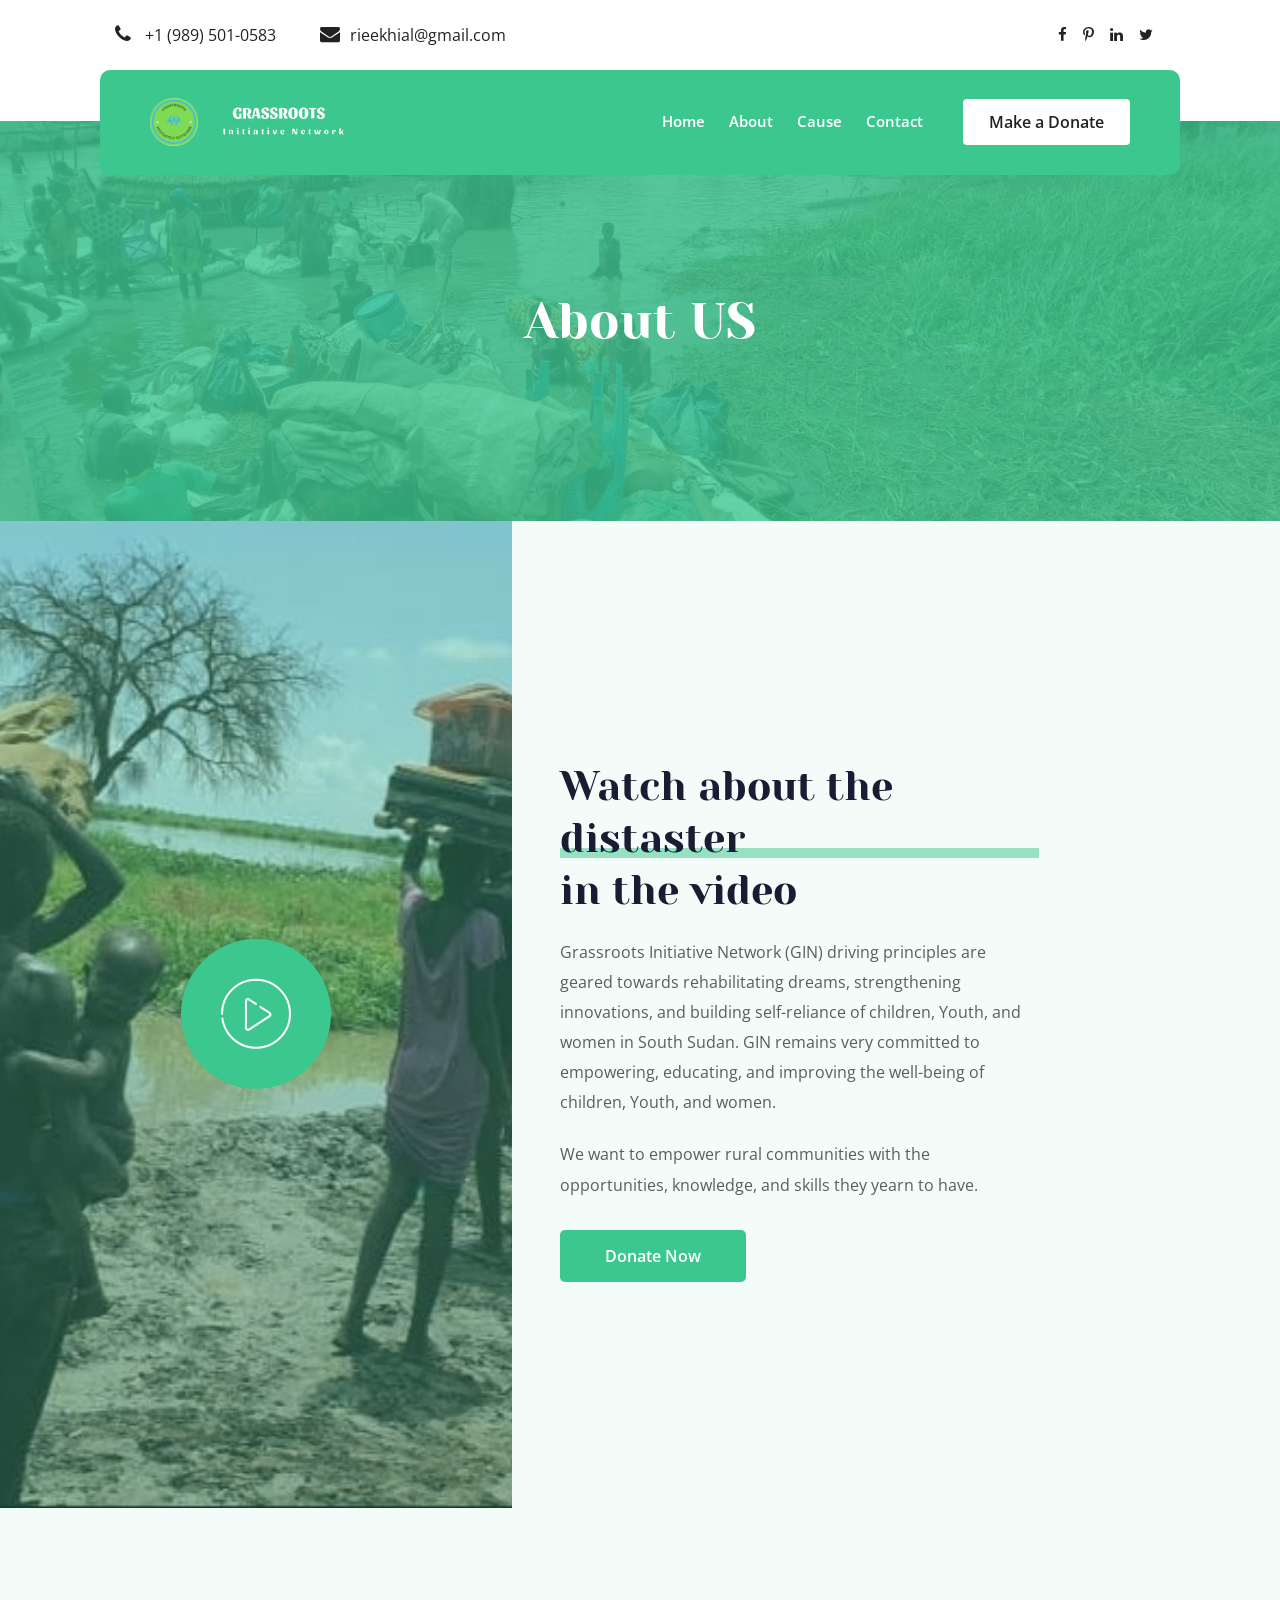
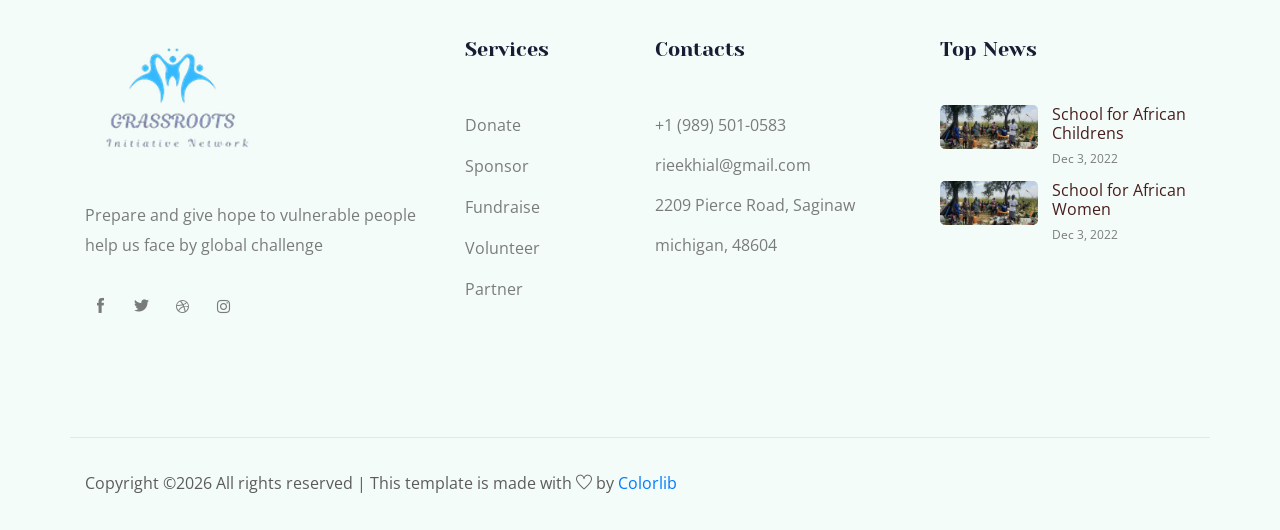
==== commit f7a0dde4: "update content about.html" ====
--- a/About.html
+++ b/About.html
@@ -1,17 +1,14 @@
 <!doctype html>
 <html class="no-js" lang="zxx">
-
 <head>
     <meta charset="utf-8">
     <meta http-equiv="x-ua-compatible" content="ie=edge">
     <title>Grassroots Initiative Network</title>
     <meta name="description" content="">
     <meta name="viewport" content="width=device-width, initial-scale=1">
-
     <!-- <link rel="manifest" href="site.webmanifest"> -->
     <link rel="shortcut icon" type="image/x-icon" href="img/grassroot_favicon.png">
     <!-- Place favicon.ico in the root directory -->
-
     <!-- CSS here -->
     <link rel="stylesheet" href="css/bootstrap.min.css">
     <link rel="stylesheet" href="css/owl.carousel.min.css">
@@ -31,8 +28,6 @@
     <!--[if lte IE 9]>
             <p class="browserupgrade">You are using an <strong>outdated</strong> browser. Please <a href="https://browsehappy.com/">upgrade your browser</a> to improve your experience and security.</p>
         <![endif]-->
-
-
     <!-- header-start -->
     <header>
         <div class="header-area ">
@@ -138,7 +133,7 @@
     <!-- latest_activites_area_start  -->
     <div class="latest_activites_area">
         <div class=" video_bg_1 video_activite  d-flex align-items-center justify-content-center">
-            <a class="popup-video" href="https://www.youtube.com/watch?v=m8TG0dVGTGA&ab_channel=RieekNyoach">
+            <a class="popup-video" href="https://www.youtube.com/watch?v=m8TG0dVGTGA">
                 <i class="flaticon-ui"></i>
             </a>
         </div>
@@ -147,7 +142,7 @@
                 <div class="col-lg-7">
                     <div class="activites_info">
                         <div class="section_title">
-                            <h3> <span>Watch South Sudanese </span> in disaster<br></h3>
+                            <h3> <span>Watch  about the distaster</span> in the video<br></h3>
                         </div>
                         <p class="para_1">Grassroots Initiative Network (GIN) driving principles are geared towards rehabilitating dreams, strengthening innovations, and building self-reliance of children, Youth, and women in South Sudan. GIN remains very committed to empowering, educating, and improving the well-being of children, Youth, and women. </p class="para_1">
                         <p class="para_2">We want to empower rural communities with the opportunities, knowledge, and skills they yearn to have. </p>
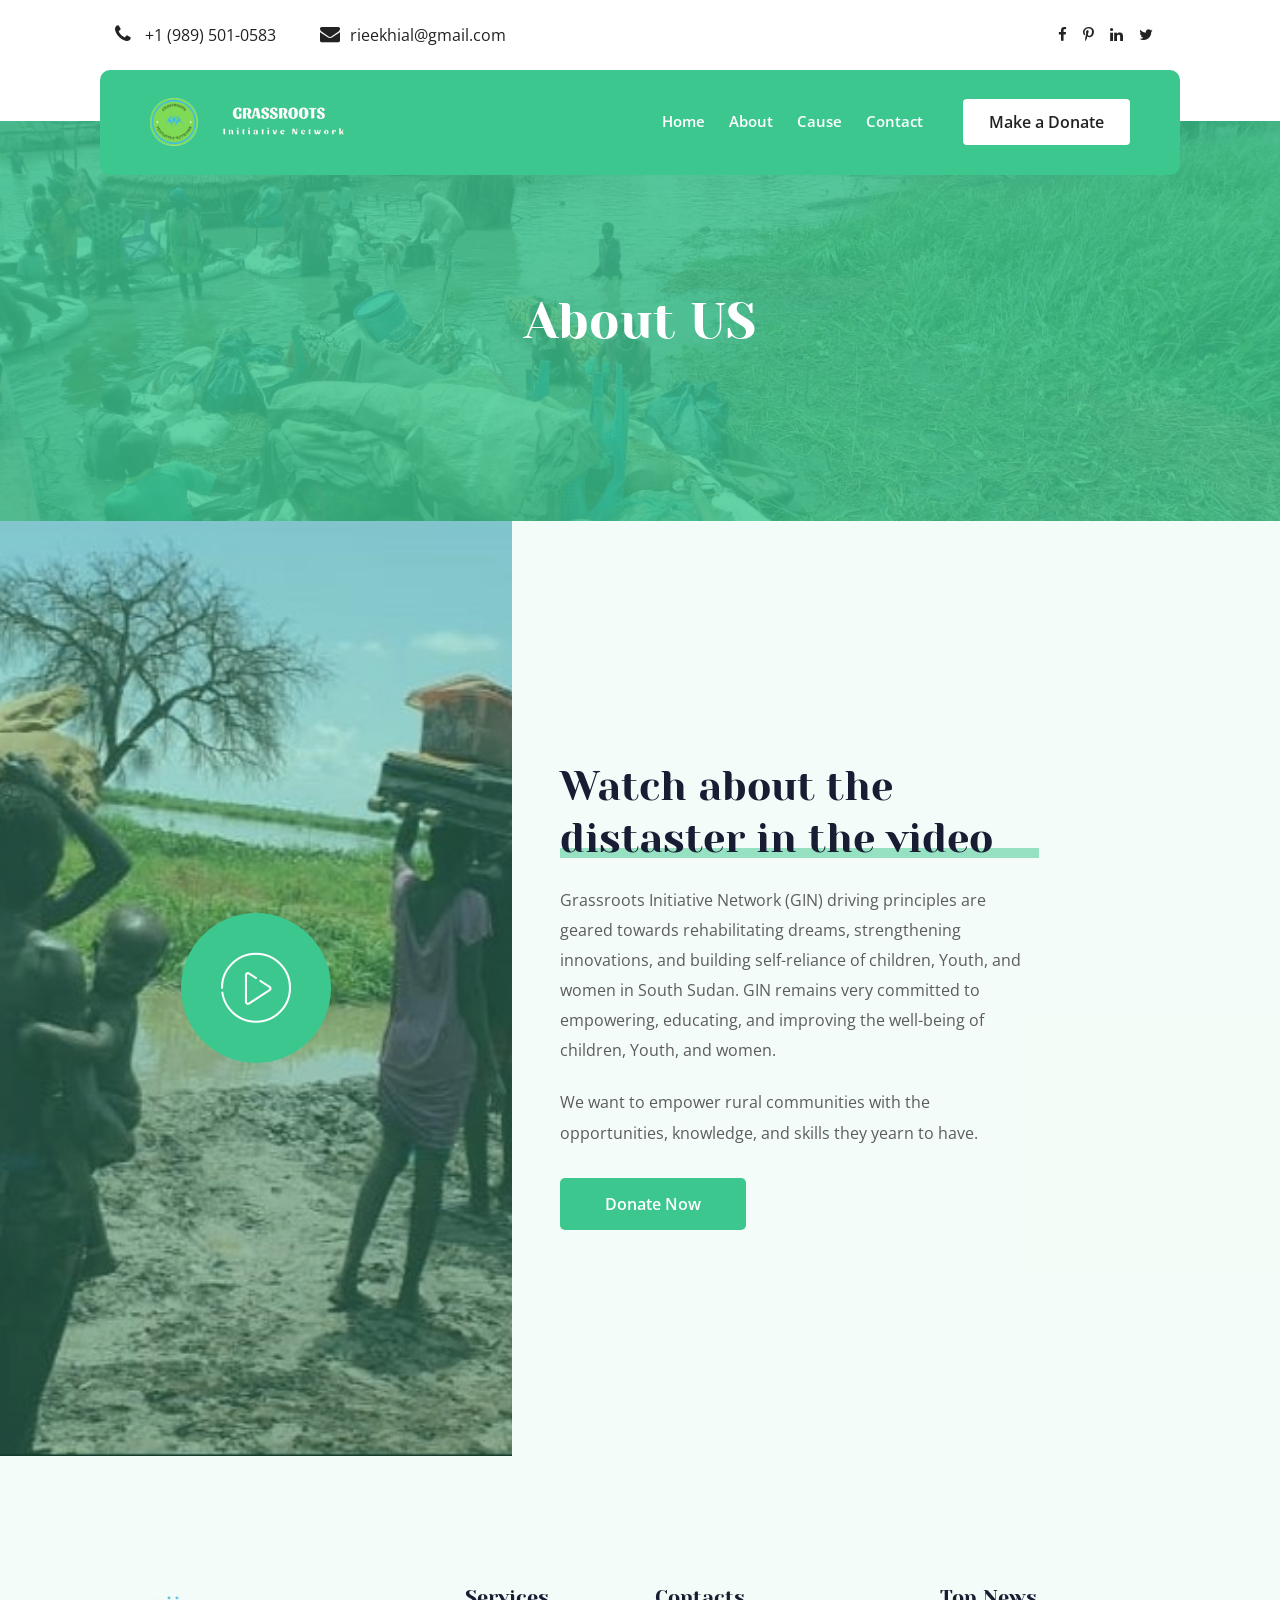
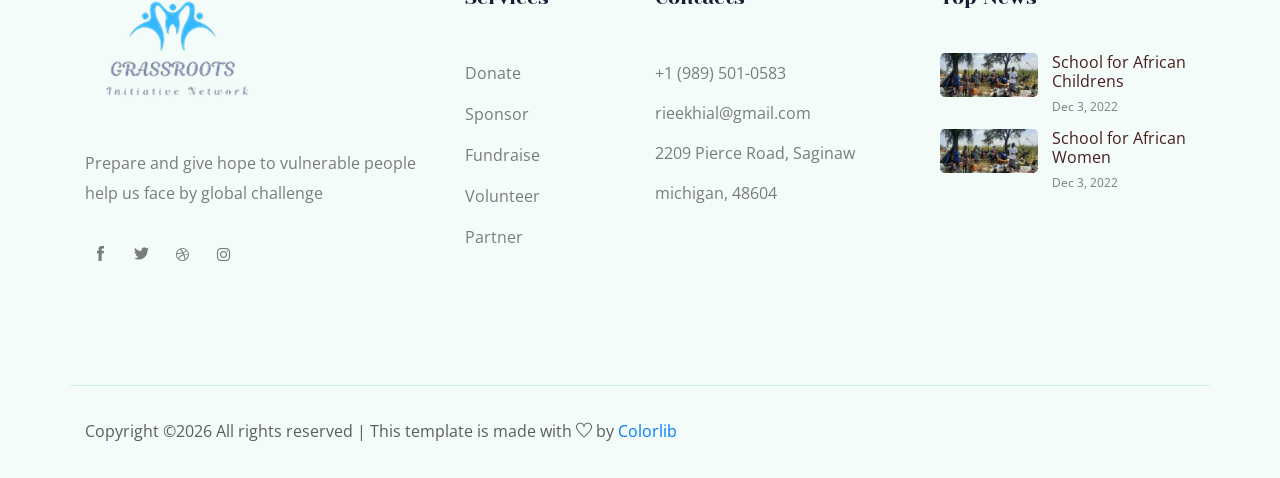
==== commit 7119dd19: "update content about.html" ====
--- a/About.html
+++ b/About.html
@@ -142,7 +142,7 @@
                 <div class="col-lg-7">
                     <div class="activites_info">
                         <div class="section_title">
-                            <h3> <span>Watch  about the distaster</span> in the video<br></h3>
+                            <h3> <span>Watch  about the distaster in the video </span><br></h3>
                         </div>
                         <p class="para_1">Grassroots Initiative Network (GIN) driving principles are geared towards rehabilitating dreams, strengthening innovations, and building self-reliance of children, Youth, and women in South Sudan. GIN remains very committed to empowering, educating, and improving the well-being of children, Youth, and women. </p class="para_1">
                         <p class="para_2">We want to empower rural communities with the opportunities, knowledge, and skills they yearn to have. </p>
